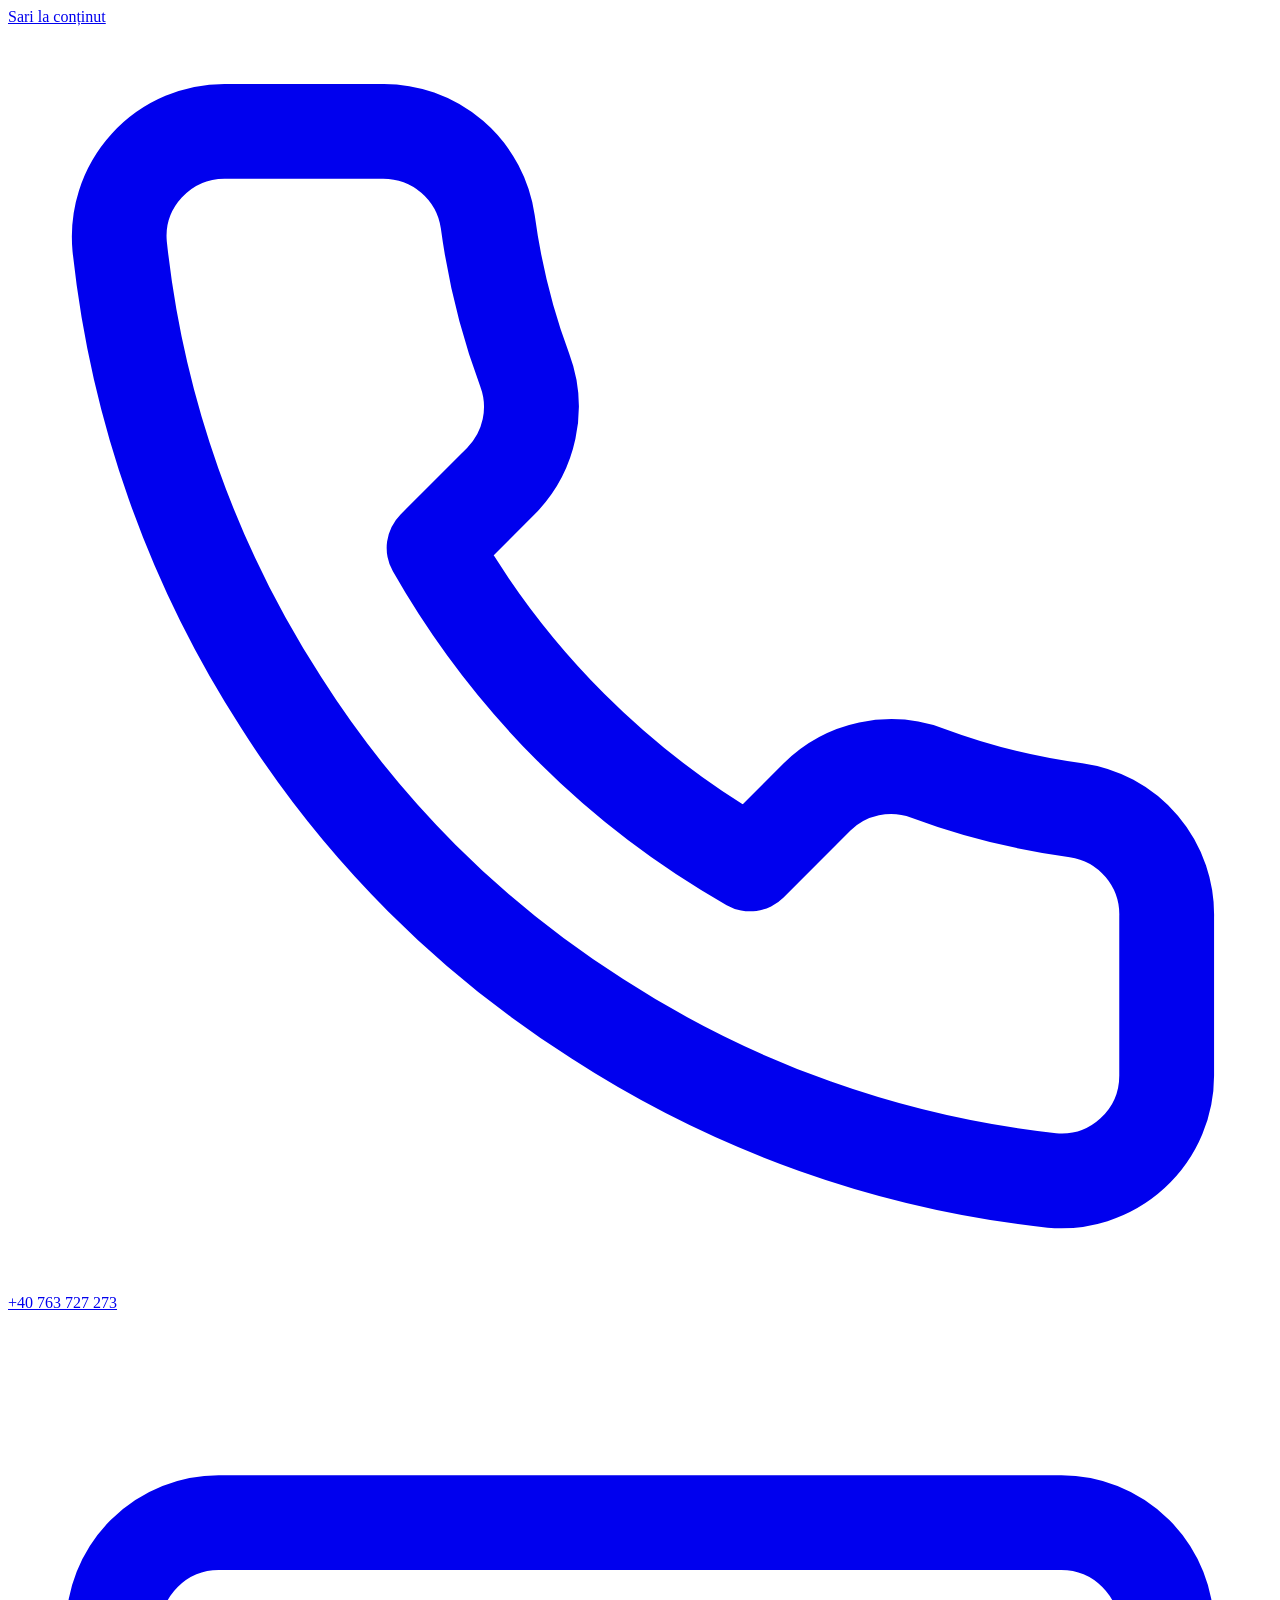
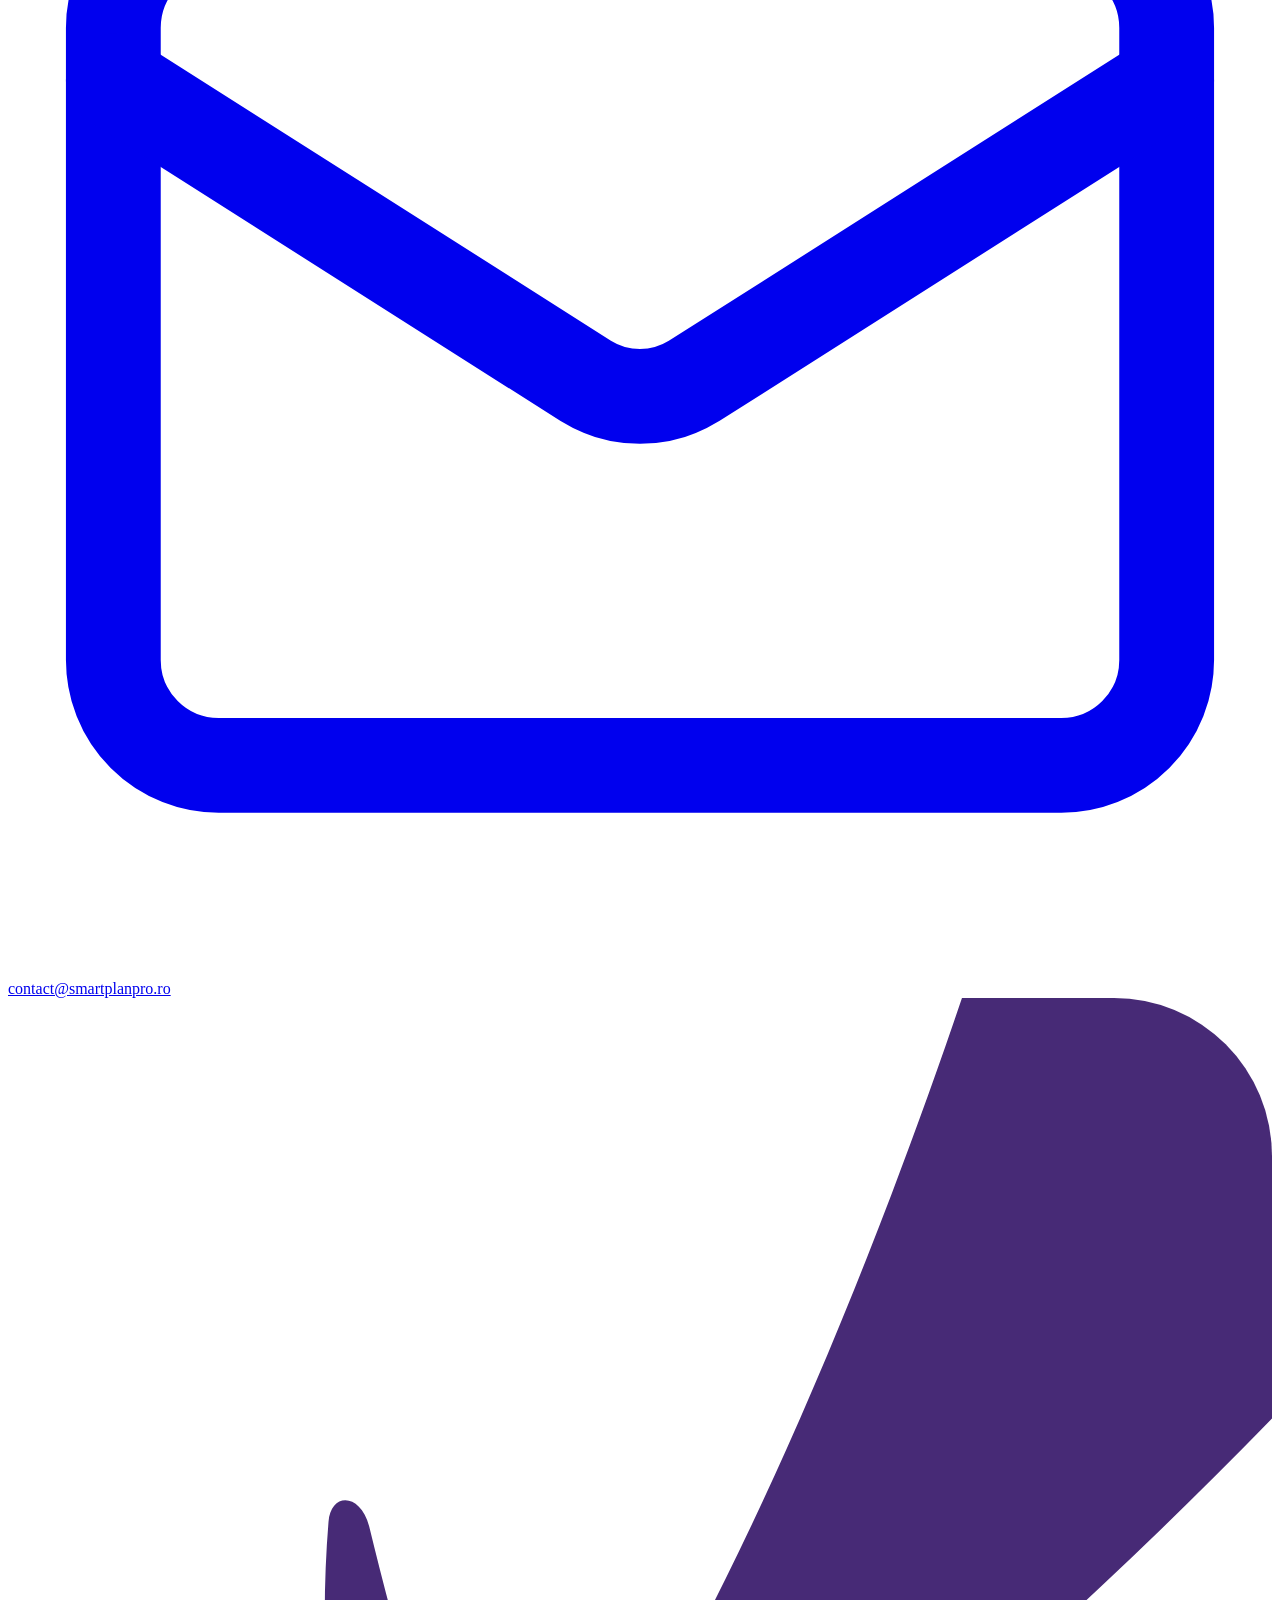
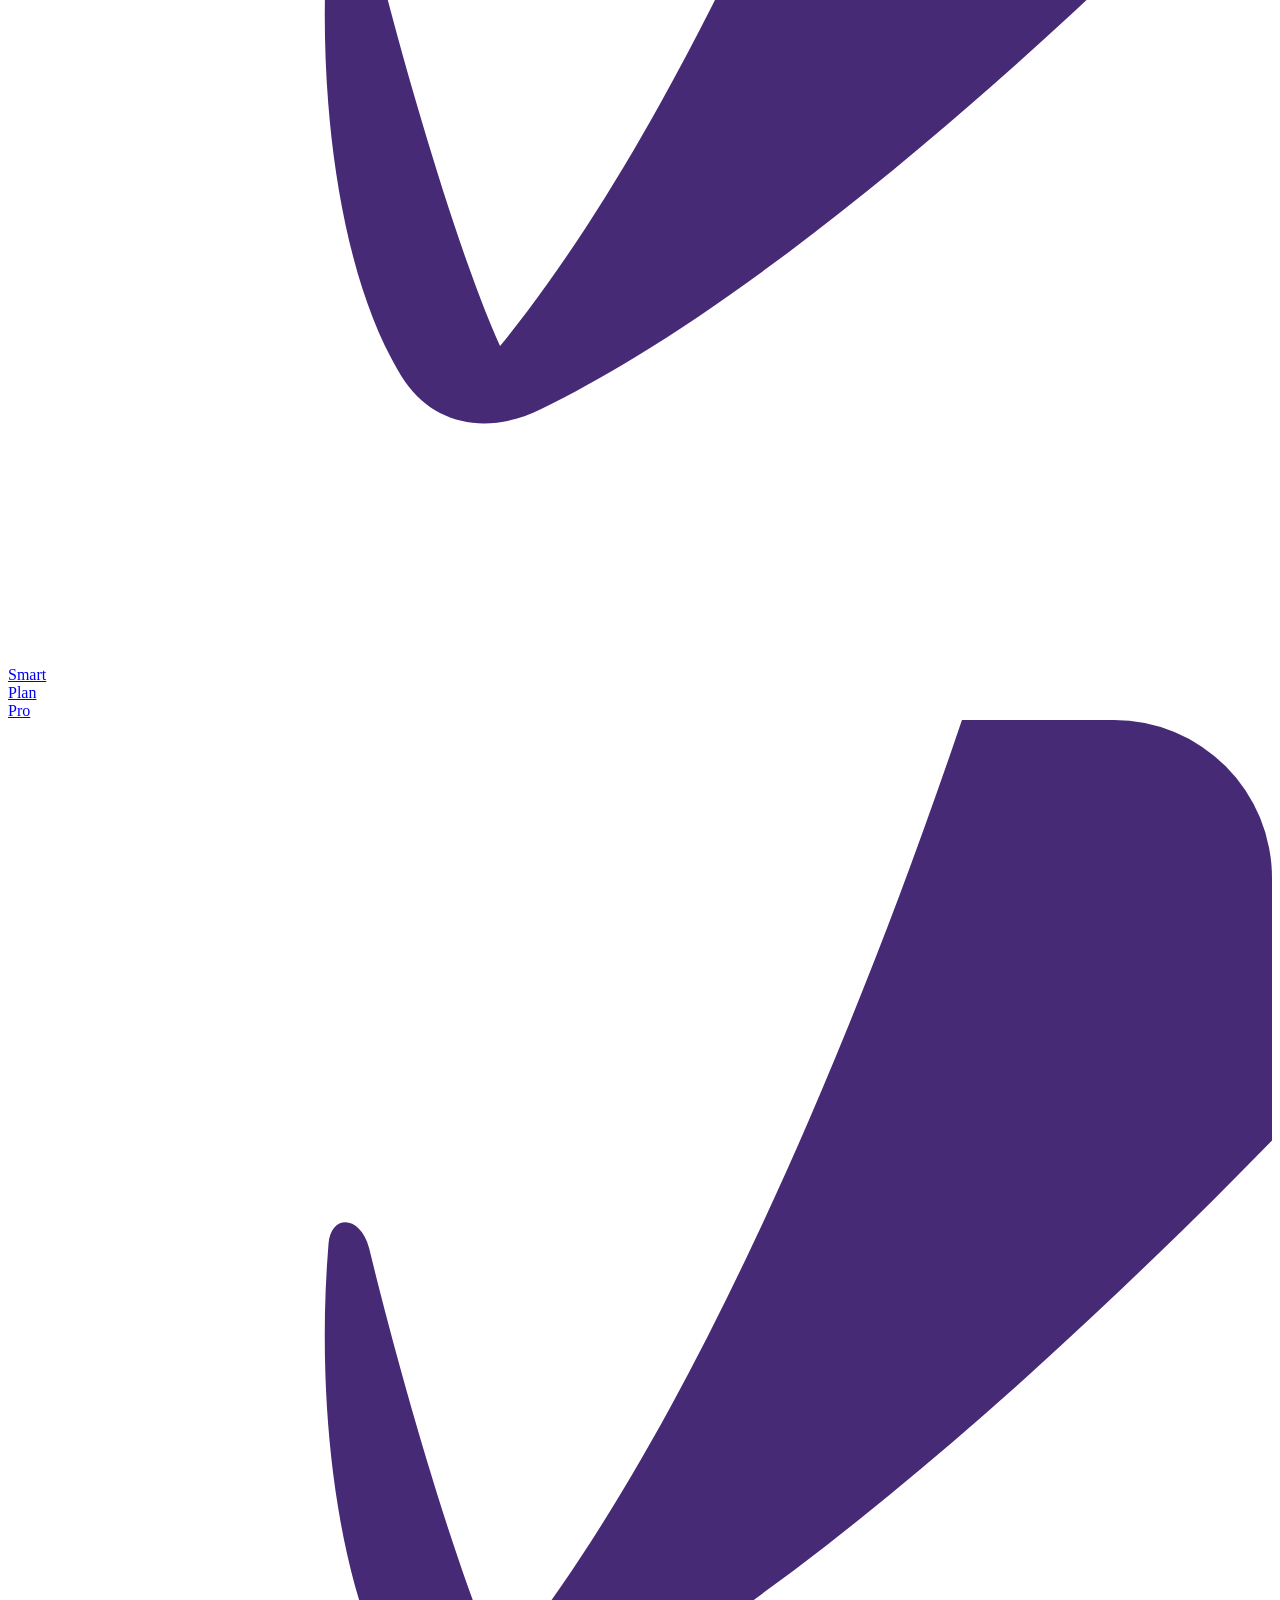
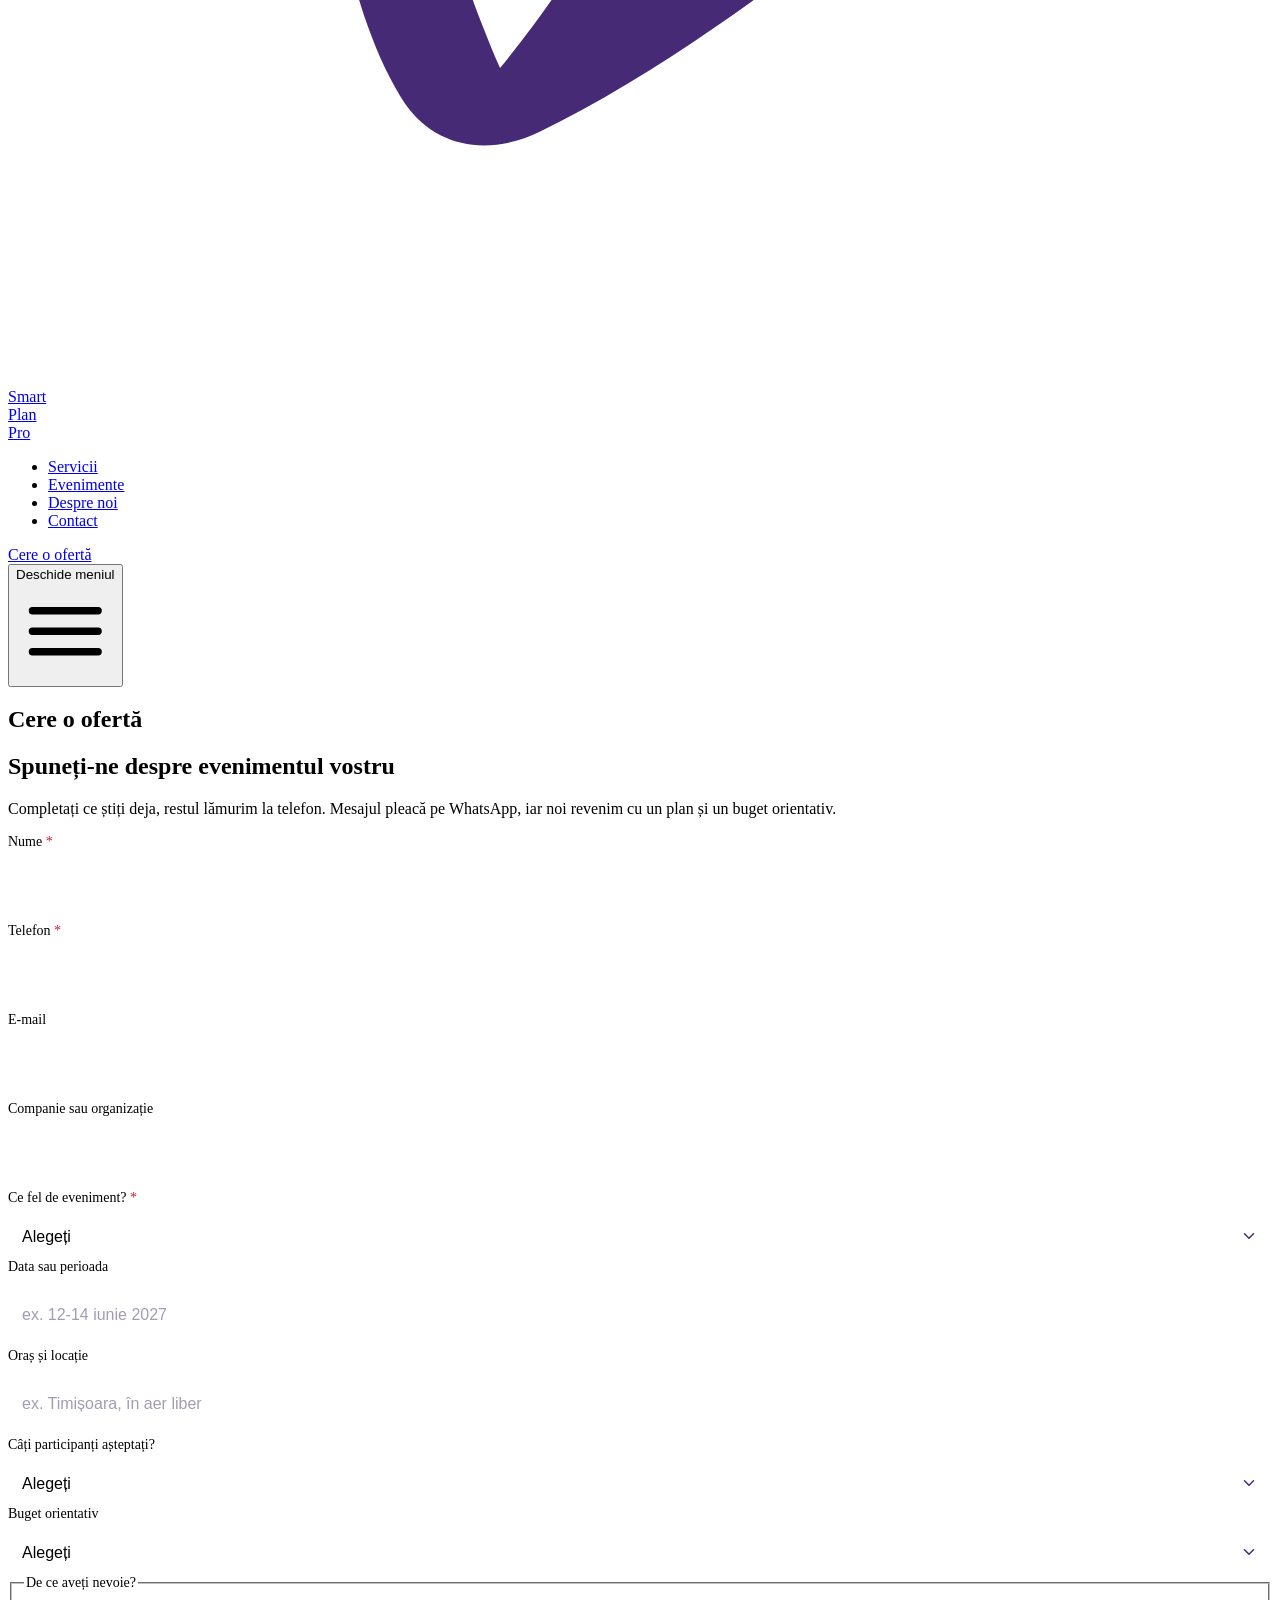
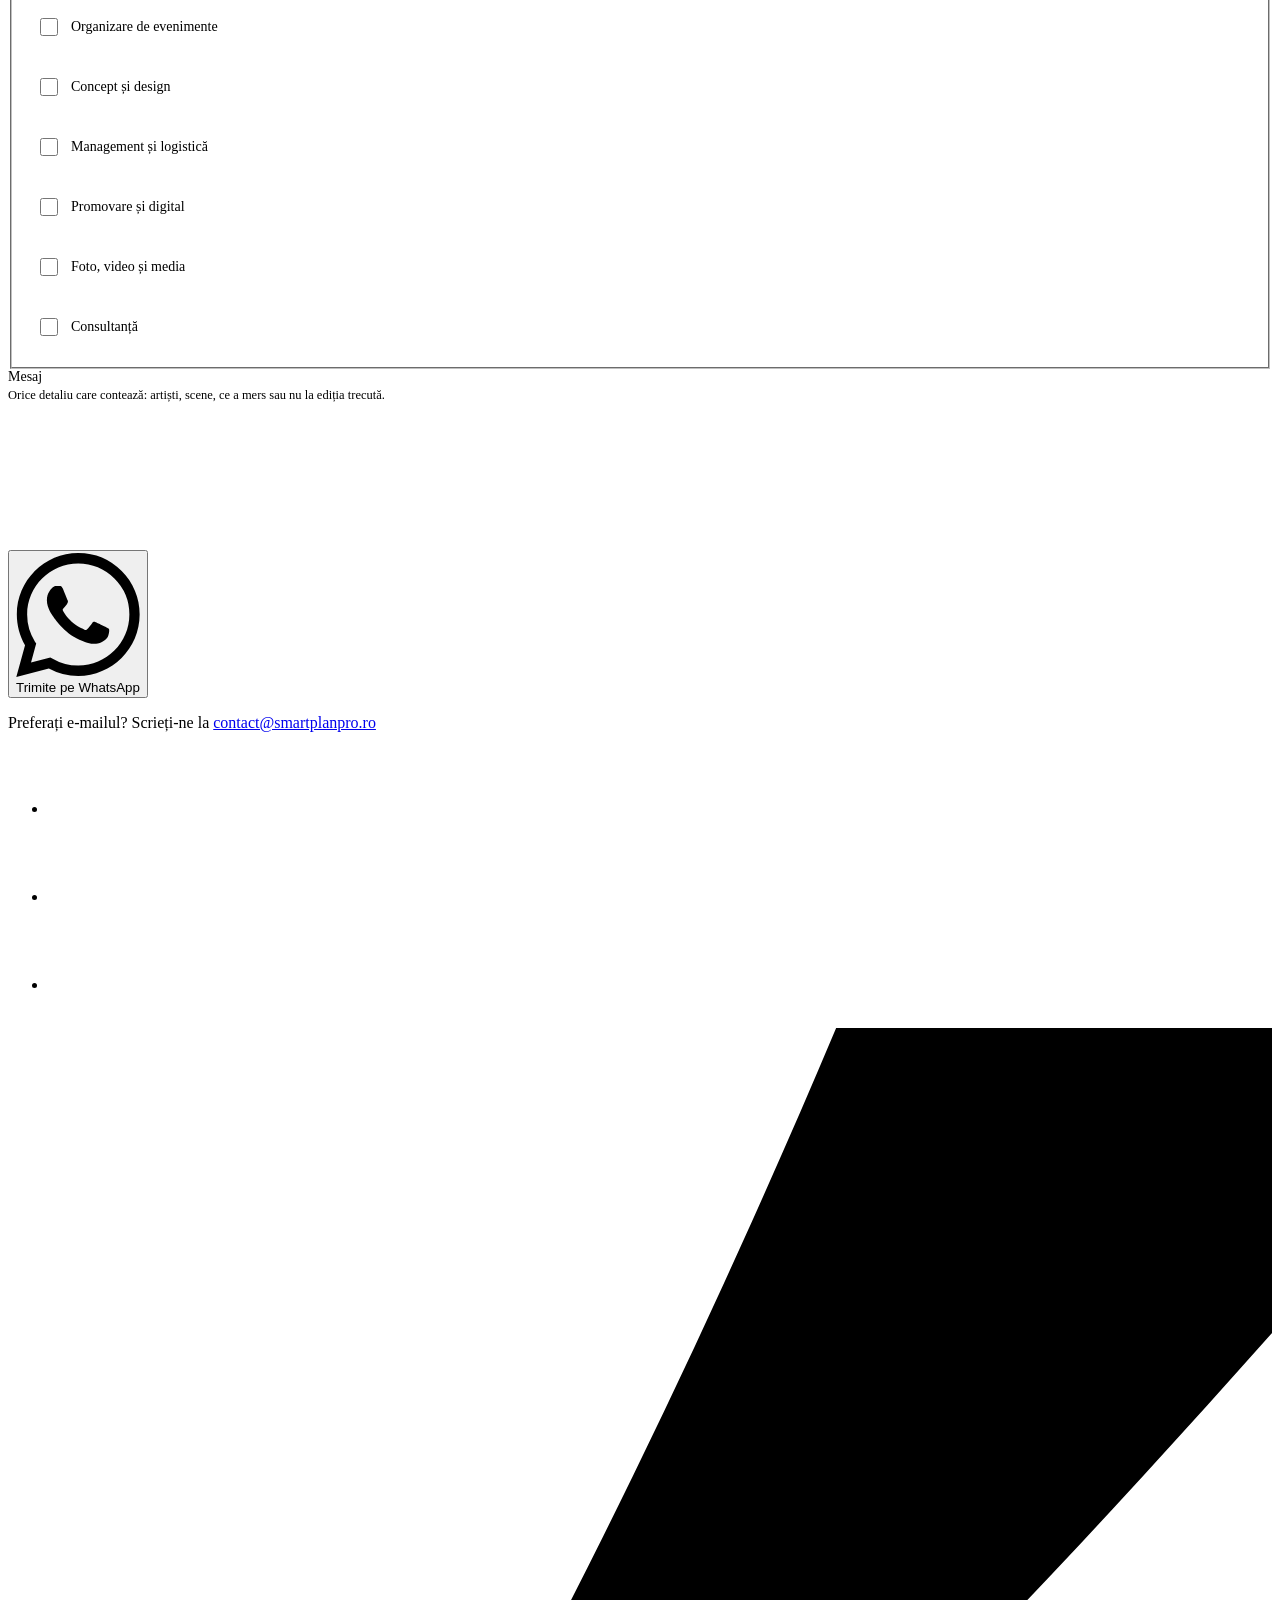
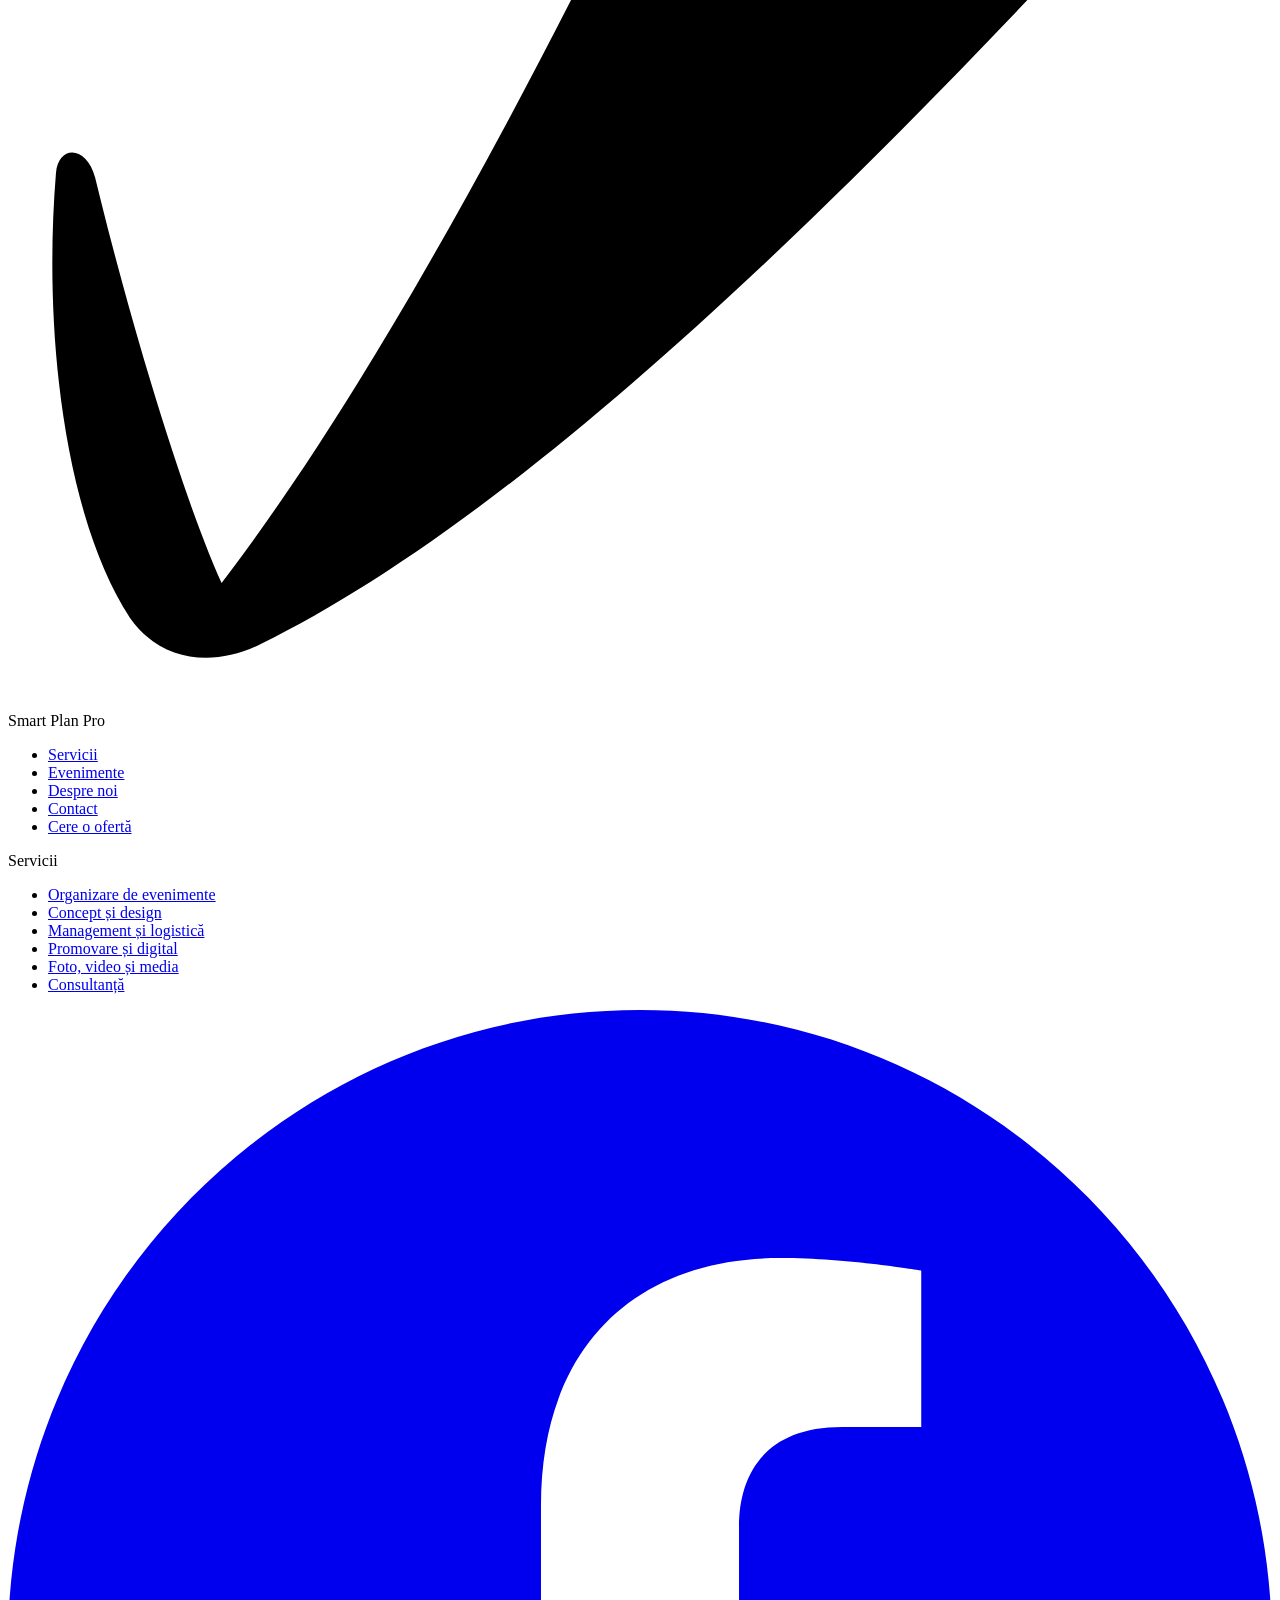
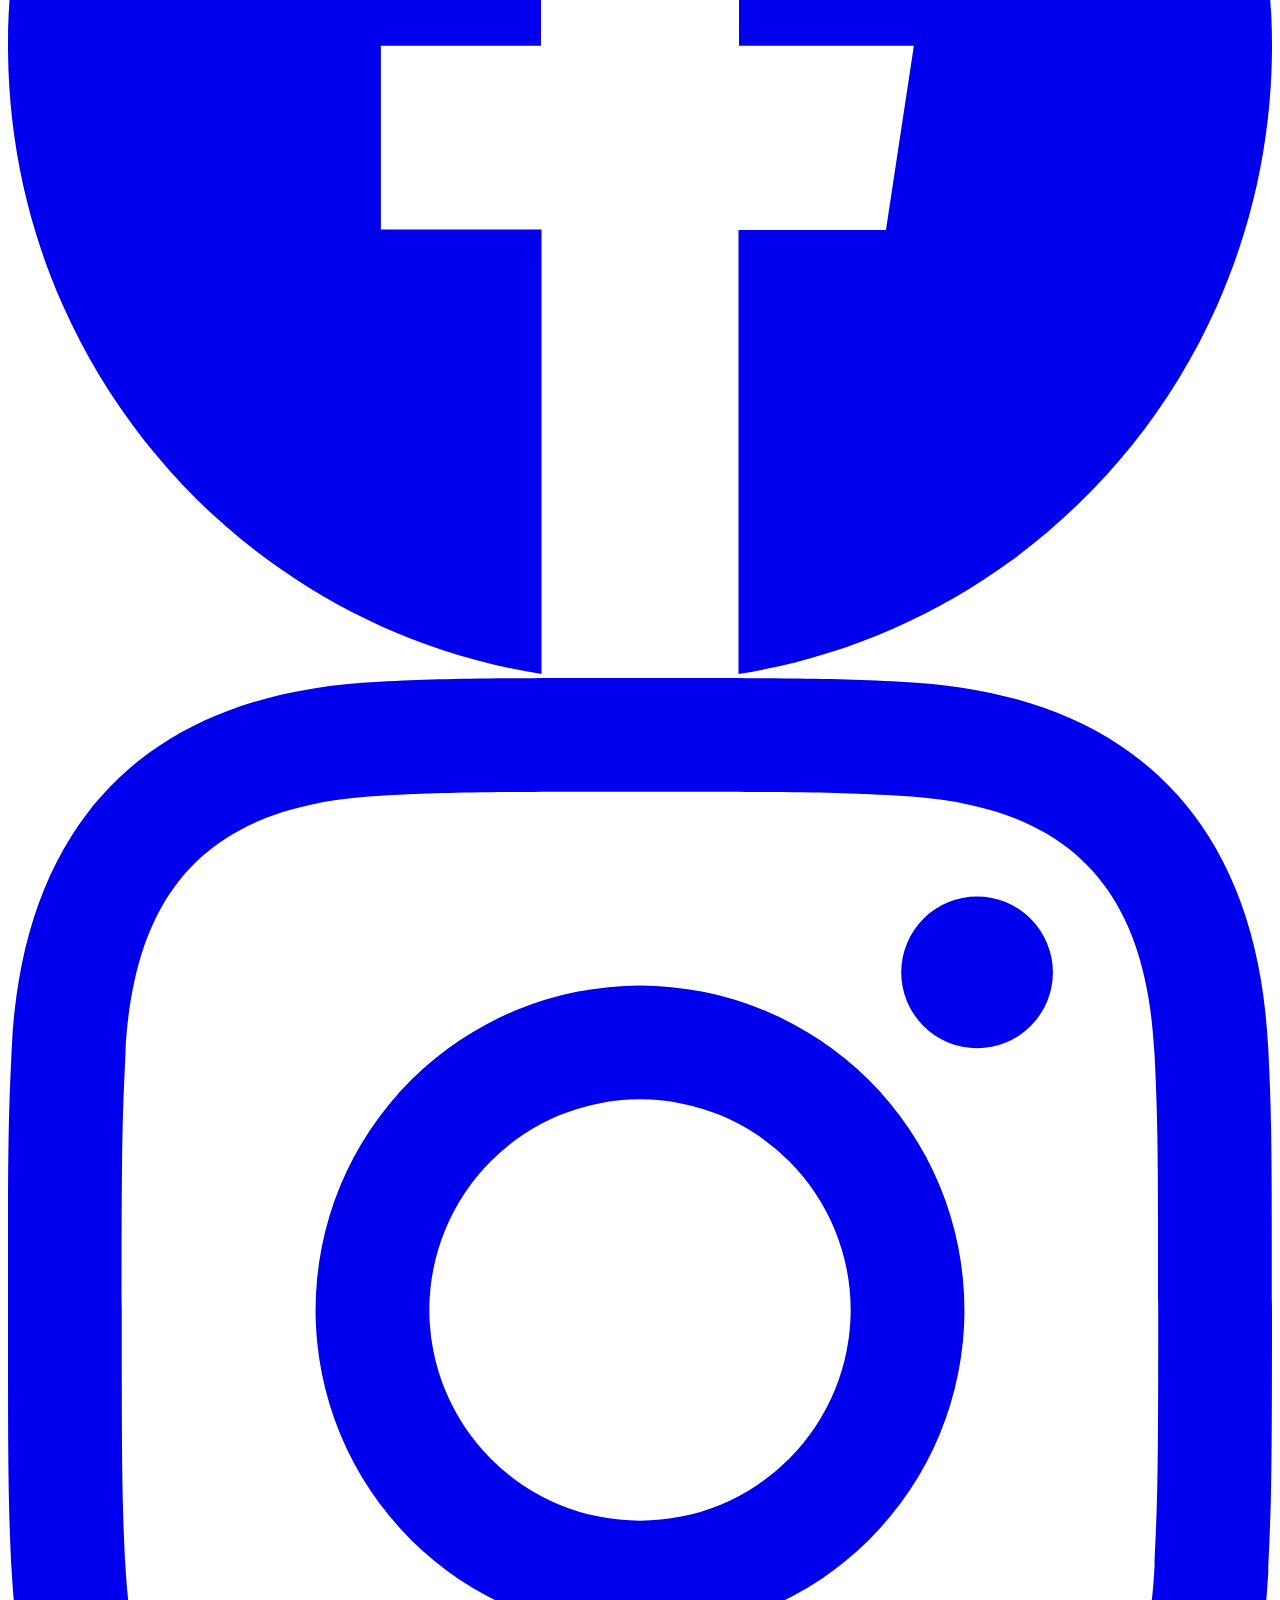
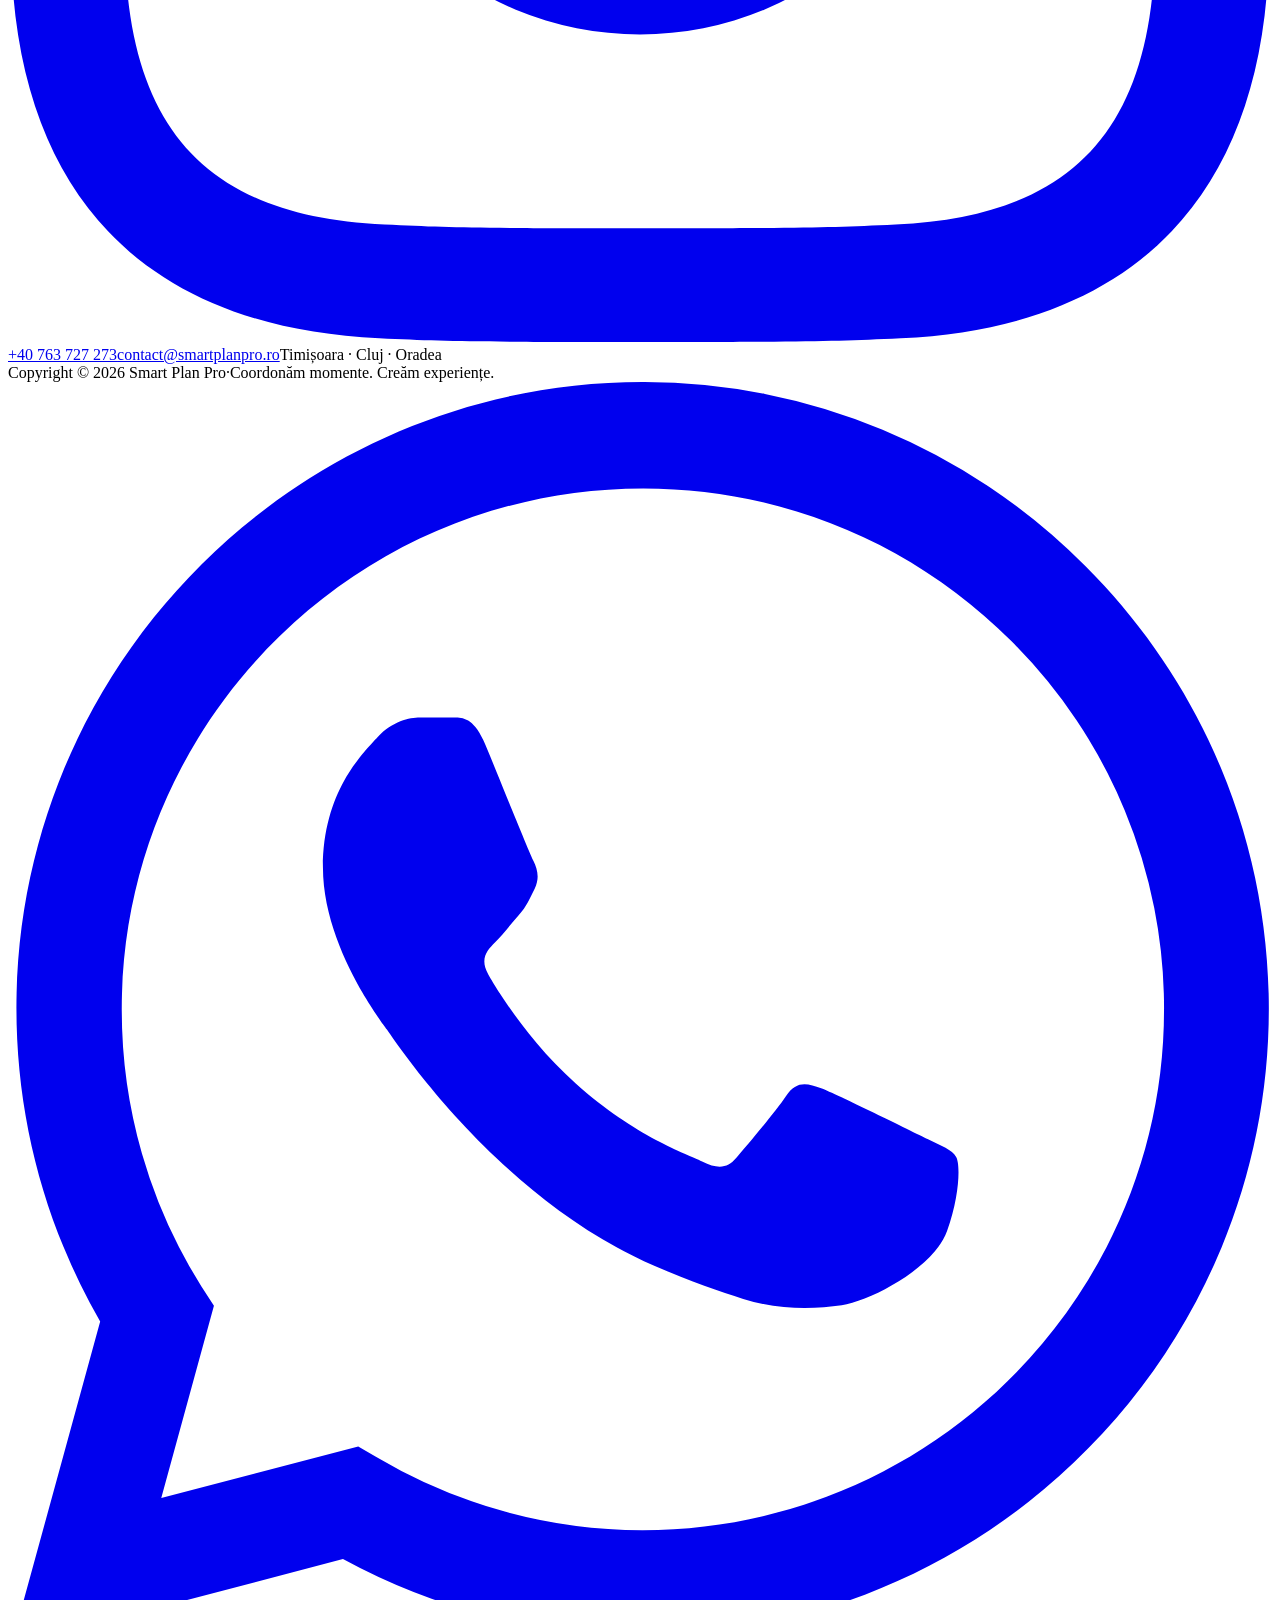
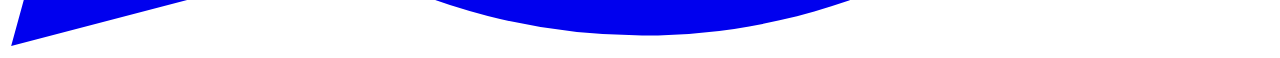
==== contact/index.html @ 760e00bd "Demo Smart Plan Pro" ====
<!DOCTYPE html><html lang="ro"><head><meta charset="utf-8"><meta name="viewport" content="width=device-width, initial-scale=1"><title>Cere o ofertă · Smart Plan Pro · Producție evenimente Timișoara</title><meta name="description" content="Spuneți-ne despre eveniment: tipul, data, locul, câți participanți așteptați. Smart Plan Pro revine cu un plan de producție și un buget orientativ."><meta name="theme-color" content="#241838"><meta name="robots" content="noindex, nofollow"><link rel="icon" type="image/svg+xml" href="/smart-plan-pro/favicon.svg"><link rel="stylesheet" href="/smart-plan-pro/_astro/Layout.B-NPvwaI.css"><style>.camp[data-astro-cid-6bfsojfh]{gap:7px;min-width:0;display:grid}.camp[data-astro-cid-6bfsojfh] label[data-astro-cid-6bfsojfh],.camp[data-astro-cid-6bfsojfh] legend[data-astro-cid-6bfsojfh]{color:var(--color-ink);font-size:14px;font-weight:500}.obligatoriu[data-astro-cid-6bfsojfh]{color:#c0263e}.camp__ajutor[data-astro-cid-6bfsojfh]{color:var(--color-muted);margin-top:-4px;font-size:12.5px}.camp[data-astro-cid-6bfsojfh] input[data-astro-cid-6bfsojfh],.camp[data-astro-cid-6bfsojfh] select[data-astro-cid-6bfsojfh],.camp[data-astro-cid-6bfsojfh] textarea[data-astro-cid-6bfsojfh]{border:1px solid var(--color-linie);width:100%;min-height:46px;color:var(--color-ink);transition:border-color .16s var(--ease-out-soft), box-shadow .16s var(--ease-out-soft);background:#fff;border-radius:10px;padding:10px 14px;font-size:16px}.camp[data-astro-cid-6bfsojfh] select[data-astro-cid-6bfsojfh]{appearance:none;background-image:url("data:image/svg+xml,%3Csvg xmlns='http://www.w3.org/2000/svg' viewBox='0 0 24 24' fill='none' stroke='%23472a76' stroke-width='2' stroke-linecap='round' stroke-linejoin='round'%3E%3Cpath d='m6 9 6 6 6-6'/%3E%3C/svg%3E");background-position:right 14px center;background-repeat:no-repeat;background-size:18px;padding-right:40px}.camp[data-astro-cid-6bfsojfh] textarea[data-astro-cid-6bfsojfh]{resize:vertical;min-height:120px}.camp[data-astro-cid-6bfsojfh] input[data-astro-cid-6bfsojfh]::placeholder{color:#a39cb3}.camp[data-astro-cid-6bfsojfh] input[data-astro-cid-6bfsojfh]:focus,.camp[data-astro-cid-6bfsojfh] select[data-astro-cid-6bfsojfh]:focus,.camp[data-astro-cid-6bfsojfh] textarea[data-astro-cid-6bfsojfh]:focus{border-color:var(--color-mov);outline:none;box-shadow:0 0 0 3px #472a7629}.camp[data-astro-cid-6bfsojfh] [data-astro-cid-6bfsojfh][aria-invalid=true]{border-color:#c0263e}.camp__eroare[data-astro-cid-6bfsojfh]{color:#b0213a;font-size:13.5px}.bifa[data-astro-cid-6bfsojfh]{border:1px solid var(--color-linie);cursor:pointer;background:#fff;border-radius:10px;align-items:center;gap:10px;min-height:44px;padding:8px 12px;font-size:15px;display:flex}.bifa[data-astro-cid-6bfsojfh]:has(input:checked){border-color:var(--color-mov);background:#f1ecf9}.bifa[data-astro-cid-6bfsojfh] input[data-astro-cid-6bfsojfh]{width:18px;height:18px;min-height:0;accent-color:var(--color-mov);padding:0}.trimis[data-astro-cid-6bfsojfh]{background:#eefbf3;border:1px solid #25d36666;border-radius:10px;margin-top:8px;padding:18px 20px}.contact-bloc[data-astro-cid-6bfsojfh]{border-radius:var(--radius-card);background:var(--color-mov);color:#fff;word-break:break-word;height:100%;transition:background-color .18s var(--ease-out-soft);align-items:center;gap:16px;padding:22px 24px;font-size:16px;font-weight:600;display:flex}.contact-bloc[data-astro-cid-6bfsojfh]:hover{background:var(--color-mov-inchis)}.contact-bloc__icon[data-astro-cid-6bfsojfh]{width:44px;height:44px;color:var(--color-accent);background:#ffffff1a;border-radius:8px;flex:none;place-items:center;display:grid}.contact-bloc__eticheta[data-astro-cid-6bfsojfh]{color:#ffffffa6;font-size:13px;font-weight:500;display:block}
</style></head><body><a href="#continut" class="sr-only focus:not-sr-only focus:fixed focus:top-3 focus:left-3 focus:z-[100] focus:rounded-md focus:bg-white focus:px-4 focus:py-2 focus:text-ink">Sari la conținut</a><header class="antet" data-antet data-astro-cid-nen7h5rs><div class="antet__sus hidden lg:block" data-astro-cid-nen7h5rs><div class="wrap flex h-full items-center justify-end gap-7" data-astro-cid-nen7h5rs><a href="tel:+40763727273" class="antet__contact" data-astro-cid-nen7h5rs><svg viewBox="0 0 24 24" class="size-[15px]" fill="none" stroke="currentColor" stroke-width="1.8" stroke-linecap="round" stroke-linejoin="round" aria-hidden="true" focusable="false"><path d="M22 16.92v3a2 2 0 0 1-2.18 2 19.8 19.8 0 0 1-8.63-3.07 19.5 19.5 0 0 1-6-6A19.8 19.8 0 0 1 2.12 4.18 2 2 0 0 1 4.11 2h3a2 2 0 0 1 2 1.72c.13.96.36 1.9.7 2.81a2 2 0 0 1-.45 2.11L8.09 9.91a16 16 0 0 0 6 6l1.27-1.27a2 2 0 0 1 2.11-.45c.91.34 1.85.57 2.81.7A2 2 0 0 1 22 16.92z"/></svg>+40 763 727 273</a><a href="mailto:contact@smartplanpro.ro" class="antet__contact" data-astro-cid-nen7h5rs><svg viewBox="0 0 24 24" class="size-[15px]" fill="none" stroke="currentColor" stroke-width="1.8" stroke-linecap="round" stroke-linejoin="round" aria-hidden="true" focusable="false"><rect x="2" y="4" width="20" height="16" rx="2"/><path d="m22 7-8.97 5.7a1.94 1.94 0 0 1-2.06 0L2 7"/></svg>contact@smartplanpro.ro</a></div></div><div class="antet__bara" data-astro-cid-nen7h5rs><div class="wrap flex h-full items-center justify-between gap-6" data-astro-cid-nen7h5rs><a href="/smart-plan-pro/" class="shrink-0" aria-label="Smart Plan Pro, pagina principală" data-astro-cid-nen7h5rs><span class="lg:hidden" data-astro-cid-nen7h5rs><span class="logo logo--mic" data-astro-cid-f7espo7c><svg viewBox="2 1 56 56" class="logo__simbol" aria-hidden="true" focusable="false"><defs><clipPath id="sko28yp"><rect x="2" y="1" width="56" height="56" rx="7"></rect></clipPath></defs><rect x="2" y="1" width="56" height="56" rx="7" fill="#fff"></rect><path clip-path="url(#sko28yp)" fill="#472A76" d="M16.2,24.2 C15.6,31.5 16.6,40 19.6,44.6 C21,46.6 23.4,46.9 25.6,45.8 C35.5,41 48.5,29.5 59,18.6 L59,0 L44.6,0 C39.6,15 32,33 23.8,43 C22,39 19.6,31 18,24.4 C17.6,22.9 16.3,22.9 16.2,24.2 Z"></path></svg><span class="logo__text" data-astro-cid-f7espo7c>Smart<br data-astro-cid-f7espo7c>Plan<br data-astro-cid-f7espo7c>Pro</span></span></span><span class="hidden lg:inline-flex" data-astro-cid-nen7h5rs><span class="logo" data-astro-cid-f7espo7c><svg viewBox="2 1 56 56" class="logo__simbol" aria-hidden="true" focusable="false"><defs><clipPath id="sj1a3cq"><rect x="2" y="1" width="56" height="56" rx="7"></rect></clipPath></defs><rect x="2" y="1" width="56" height="56" rx="7" fill="#fff"></rect><path clip-path="url(#sj1a3cq)" fill="#472A76" d="M16.2,24.2 C15.6,31.5 16.6,40 19.6,44.6 C21,46.6 23.4,46.9 25.6,45.8 C35.5,41 48.5,29.5 59,18.6 L59,0 L44.6,0 C39.6,15 32,33 23.8,43 C22,39 19.6,31 18,24.4 C17.6,22.9 16.3,22.9 16.2,24.2 Z"></path></svg><span class="logo__text" data-astro-cid-f7espo7c>Smart<br data-astro-cid-f7espo7c>Plan<br data-astro-cid-f7espo7c>Pro</span></span></span></a><nav class="hidden items-center lg:flex" aria-label="Meniu principal" data-astro-cid-nen7h5rs><ul class="flex items-center" data-astro-cid-nen7h5rs><li data-astro-cid-nen7h5rs><a href="/smart-plan-pro/servicii/" class="antet__link" data-astro-cid-nen7h5rs>Servicii</a></li><li data-astro-cid-nen7h5rs><a href="/smart-plan-pro/evenimente/" class="antet__link" data-astro-cid-nen7h5rs>Evenimente</a></li><li data-astro-cid-nen7h5rs><a href="/smart-plan-pro/despre/" class="antet__link" data-astro-cid-nen7h5rs>Despre noi</a></li><li data-astro-cid-nen7h5rs><a href="/smart-plan-pro/contact/" class="antet__link activ" aria-current="page" data-astro-cid-nen7h5rs>Contact</a></li></ul><a href="/smart-plan-pro/contact/" class="btn btn-accent antet__cta ml-6" data-astro-cid-nen7h5rs>Cere o ofertă</a></nav><button type="button" class="antet__buton lg:hidden" aria-expanded="false" aria-controls="meniu-mobil" data-buton-meniu data-astro-cid-nen7h5rs><span class="sr-only" data-astro-cid-nen7h5rs>Deschide meniul</span><span data-icon-deschis data-astro-cid-nen7h5rs><svg viewBox="0 0 24 24" class="size-6" fill="none" stroke="currentColor" stroke-width="1.8" stroke-linecap="round" stroke-linejoin="round" aria-hidden="true" focusable="false"><path d="M4 7h16M4 12h16M4 17h16"/></svg></span><span data-icon-inchis hidden data-astro-cid-nen7h5rs><svg viewBox="0 0 24 24" class="size-6" fill="none" stroke="currentColor" stroke-width="1.8" stroke-linecap="round" stroke-linejoin="round" aria-hidden="true" focusable="false"><path d="M18 6 6 18M6 6l12 12"/></svg></span></button></div></div><nav id="meniu-mobil" class="meniu-mobil lg:hidden" aria-label="Meniu" hidden data-meniu-mobil data-astro-cid-nen7h5rs><ul class="wrap pt-2" data-astro-cid-nen7h5rs><li data-astro-cid-nen7h5rs><a href="/smart-plan-pro/" class="meniu-mobil__link" data-astro-cid-nen7h5rs>Acasă</a></li><li data-astro-cid-nen7h5rs><a href="/smart-plan-pro/servicii/" class="meniu-mobil__link" data-astro-cid-nen7h5rs>Servicii</a></li><li data-astro-cid-nen7h5rs><a href="/smart-plan-pro/evenimente/" class="meniu-mobil__link" data-astro-cid-nen7h5rs>Evenimente</a></li><li data-astro-cid-nen7h5rs><a href="/smart-plan-pro/despre/" class="meniu-mobil__link" data-astro-cid-nen7h5rs>Despre noi</a></li><li data-astro-cid-nen7h5rs><a href="/smart-plan-pro/contact/" class="meniu-mobil__link activ" data-astro-cid-nen7h5rs>Contact</a></li></ul><div class="wrap grid gap-3 pt-5 pb-7" data-astro-cid-nen7h5rs><a href="/smart-plan-pro/contact/" class="btn btn-accent w-full" data-astro-cid-nen7h5rs>Cere o ofertă</a><a href="tel:+40763727273" class="meniu-mobil__contact" data-astro-cid-nen7h5rs><svg viewBox="0 0 24 24" class="size-[18px]" fill="none" stroke="currentColor" stroke-width="1.8" stroke-linecap="round" stroke-linejoin="round" aria-hidden="true" focusable="false"><path d="M22 16.92v3a2 2 0 0 1-2.18 2 19.8 19.8 0 0 1-8.63-3.07 19.5 19.5 0 0 1-6-6A19.8 19.8 0 0 1 2.12 4.18 2 2 0 0 1 4.11 2h3a2 2 0 0 1 2 1.72c.13.96.36 1.9.7 2.81a2 2 0 0 1-.45 2.11L8.09 9.91a16 16 0 0 0 6 6l1.27-1.27a2 2 0 0 1 2.11-.45c.91.34 1.85.57 2.81.7A2 2 0 0 1 22 16.92z"/></svg>+40 763 727 273</a><a href="mailto:contact@smartplanpro.ro" class="meniu-mobil__contact" data-astro-cid-nen7h5rs><svg viewBox="0 0 24 24" class="size-[18px]" fill="none" stroke="currentColor" stroke-width="1.8" stroke-linecap="round" stroke-linejoin="round" aria-hidden="true" focusable="false"><rect x="2" y="4" width="20" height="16" rx="2"/><path d="m22 7-8.97 5.7a1.94 1.94 0 0 1-2.06 0L2 7"/></svg>contact@smartplanpro.ro</a></div></nav></header><script type="module">var e=document.querySelector(`[data-antet]`),t=document.querySelector(`[data-buton-meniu]`),n=document.querySelector(`[data-meniu-mobil]`),r=document.querySelector(`[data-icon-deschis]`),i=document.querySelector(`[data-icon-inchis]`),a=()=>e?.classList.toggle(`lipit`,window.scrollY>40||(n?!n.hidden:!1));a(),window.addEventListener(`scroll`,a,{passive:!0});function o(e){t&&n&&(n.hidden=!e,t.setAttribute(`aria-expanded`,String(e)),t.querySelector(`.sr-only`).textContent=e?`Închide meniul`:`Deschide meniul`,r&&i&&(r.hidden=e,i.hidden=!e),a())}t?.addEventListener(`click`,()=>o(n?.hidden??!1)),document.addEventListener(`keydown`,e=>{e.key===`Escape`&&n&&!n.hidden&&(o(!1),t?.focus())}),window.matchMedia(`(min-width: 1024px)`).addEventListener(`change`,e=>e.matches&&o(!1));</script><main id="continut" class="pt-[var(--header-h)]"><section class="bg-gri pt-12 pb-[72px] lg:pt-[72px] lg:pb-[104px]" data-astro-cid-6bfsojfh><div class="mx-auto max-w-[732px] px-4 sm:px-6" data-astro-cid-6bfsojfh><h1 class="text-center text-[38px] leading-[1.15] tracking-[-0.02em] text-mov lg:text-[48px]" data-astro-cid-6bfsojfh>Cere o ofertă</h1><h2 class="mt-10 text-[22px] leading-[1.3] text-ink lg:mt-12 lg:text-[24px]" data-astro-cid-6bfsojfh>Spuneți-ne despre evenimentul vostru</h2><p class="mt-4 text-[17px] leading-[1.6] text-body lg:text-[18px]" data-astro-cid-6bfsojfh>Completați ce știți deja, restul lămurim la telefon. Mesajul pleacă pe WhatsApp, iar noi revenim cu un plan și un buget orientativ.</p><form class="mt-10 grid gap-5" novalidate data-formular data-wa="40763727273" data-astro-cid-6bfsojfh><div class="grid gap-5 sm:grid-cols-2" data-astro-cid-6bfsojfh><div class="camp" data-astro-cid-6bfsojfh><label for="nume" data-astro-cid-6bfsojfh>Nume <span class="obligatoriu" aria-hidden="true" data-astro-cid-6bfsojfh>*</span></label><input id="nume" name="nume" type="text" autocomplete="name" required aria-describedby="nume-eroare" data-astro-cid-6bfsojfh><p id="nume-eroare" class="camp__eroare" hidden data-astro-cid-6bfsojfh>Scrieți-ne numele.</p></div><div class="camp" data-astro-cid-6bfsojfh><label for="telefon" data-astro-cid-6bfsojfh>Telefon <span class="obligatoriu" aria-hidden="true" data-astro-cid-6bfsojfh>*</span></label><input id="telefon" name="telefon" type="tel" autocomplete="tel" inputmode="tel" required aria-describedby="telefon-eroare" data-astro-cid-6bfsojfh><p id="telefon-eroare" class="camp__eroare" hidden data-astro-cid-6bfsojfh>Un număr de telefon valid, ca să vă putem suna.</p></div></div><div class="grid gap-5 sm:grid-cols-2" data-astro-cid-6bfsojfh><div class="camp" data-astro-cid-6bfsojfh><label for="email" data-astro-cid-6bfsojfh>E-mail</label><input id="email" name="email" type="email" autocomplete="email" aria-describedby="email-eroare" data-astro-cid-6bfsojfh><p id="email-eroare" class="camp__eroare" hidden data-astro-cid-6bfsojfh>Adresa de e-mail nu pare corectă.</p></div><div class="camp" data-astro-cid-6bfsojfh><label for="companie" data-astro-cid-6bfsojfh>Companie sau organizație</label><input id="companie" name="companie" type="text" autocomplete="organization" data-astro-cid-6bfsojfh></div></div><div class="camp" data-astro-cid-6bfsojfh><label for="tip" data-astro-cid-6bfsojfh>Ce fel de eveniment? <span class="obligatoriu" aria-hidden="true" data-astro-cid-6bfsojfh>*</span></label><select id="tip" name="tip" required aria-describedby="tip-eroare" data-astro-cid-6bfsojfh><option value="" data-astro-cid-6bfsojfh>Alegeți</option><option value="festival" data-astro-cid-6bfsojfh>Festival</option><option value="concert" data-astro-cid-6bfsojfh>Concert</option><option value="turneu" data-astro-cid-6bfsojfh>Turneu sau spectacol de stand-up</option><option value="corporate" data-astro-cid-6bfsojfh>Eveniment corporate sau conferință</option><option value="privat" data-astro-cid-6bfsojfh>Eveniment privat</option><option value="altceva" data-astro-cid-6bfsojfh>Altceva</option></select><p id="tip-eroare" class="camp__eroare" hidden data-astro-cid-6bfsojfh>Alegeți tipul de eveniment.</p></div><div class="grid gap-5 sm:grid-cols-2" data-astro-cid-6bfsojfh><div class="camp" data-astro-cid-6bfsojfh><label for="data" data-astro-cid-6bfsojfh>Data sau perioada</label><input id="data" name="data" type="text" placeholder="ex. 12-14 iunie 2027" data-astro-cid-6bfsojfh></div><div class="camp" data-astro-cid-6bfsojfh><label for="loc" data-astro-cid-6bfsojfh>Oraș și locație</label><input id="loc" name="loc" type="text" placeholder="ex. Timișoara, în aer liber" data-astro-cid-6bfsojfh></div></div><div class="grid gap-5 sm:grid-cols-2" data-astro-cid-6bfsojfh><div class="camp" data-astro-cid-6bfsojfh><label for="participanti" data-astro-cid-6bfsojfh>Câți participanți așteptați?</label><select id="participanti" name="participanti" data-astro-cid-6bfsojfh><option value="" data-astro-cid-6bfsojfh>Alegeți</option><option data-astro-cid-6bfsojfh>sub 100</option><option data-astro-cid-6bfsojfh>100 - 500</option><option data-astro-cid-6bfsojfh>500 - 2.000</option><option data-astro-cid-6bfsojfh>2.000 - 10.000</option><option data-astro-cid-6bfsojfh>peste 10.000</option></select></div><div class="camp" data-astro-cid-6bfsojfh><label for="buget" data-astro-cid-6bfsojfh>Buget orientativ</label><select id="buget" name="buget" data-astro-cid-6bfsojfh><option value="" data-astro-cid-6bfsojfh>Alegeți</option><option data-astro-cid-6bfsojfh>sub 10.000 €</option><option data-astro-cid-6bfsojfh>10.000 - 50.000 €</option><option data-astro-cid-6bfsojfh>50.000 - 150.000 €</option><option data-astro-cid-6bfsojfh>peste 150.000 €</option><option data-astro-cid-6bfsojfh>încă nu știm</option></select></div></div><fieldset class="camp" data-astro-cid-6bfsojfh><legend data-astro-cid-6bfsojfh>De ce aveți nevoie?</legend><div class="mt-2 grid gap-2.5 sm:grid-cols-2" data-astro-cid-6bfsojfh><label class="bifa" data-astro-cid-6bfsojfh><input type="checkbox" name="servicii" value="Organizare de evenimente" data-serviciu="organizare" data-astro-cid-6bfsojfh><span data-astro-cid-6bfsojfh>Organizare de evenimente</span></label><label class="bifa" data-astro-cid-6bfsojfh><input type="checkbox" name="servicii" value="Concept și design" data-serviciu="concept" data-astro-cid-6bfsojfh><span data-astro-cid-6bfsojfh>Concept și design</span></label><label class="bifa" data-astro-cid-6bfsojfh><input type="checkbox" name="servicii" value="Management și logistică" data-serviciu="logistica" data-astro-cid-6bfsojfh><span data-astro-cid-6bfsojfh>Management și logistică</span></label><label class="bifa" data-astro-cid-6bfsojfh><input type="checkbox" name="servicii" value="Promovare și digital" data-serviciu="promovare" data-astro-cid-6bfsojfh><span data-astro-cid-6bfsojfh>Promovare și digital</span></label><label class="bifa" data-astro-cid-6bfsojfh><input type="checkbox" name="servicii" value="Foto, video și media" data-serviciu="media" data-astro-cid-6bfsojfh><span data-astro-cid-6bfsojfh>Foto, video și media</span></label><label class="bifa" data-astro-cid-6bfsojfh><input type="checkbox" name="servicii" value="Consultanță" data-serviciu="consultanta" data-astro-cid-6bfsojfh><span data-astro-cid-6bfsojfh>Consultanță</span></label></div></fieldset><div class="camp" data-astro-cid-6bfsojfh><label for="mesaj" data-astro-cid-6bfsojfh>Mesaj</label><span class="camp__ajutor" id="mesaj-ajutor" data-astro-cid-6bfsojfh>Orice detaliu care contează: artiști, scene, ce a mers sau nu la ediția trecută.</span><textarea id="mesaj" name="mesaj" rows="5" aria-describedby="mesaj-ajutor" data-astro-cid-6bfsojfh></textarea></div><div class="mt-3 flex flex-col items-center gap-4" data-astro-cid-6bfsojfh><button type="submit" class="btn btn-mov min-w-[240px]" data-astro-cid-6bfsojfh><svg viewBox="0 0 24 24" class="size-5" fill="currentColor" aria-hidden="true" focusable="false"><path d="M17.47 14.38c-.3-.15-1.76-.87-2.03-.97-.27-.1-.47-.15-.67.15-.2.3-.77.97-.94 1.17-.17.2-.35.22-.65.07-.3-.15-1.26-.46-2.4-1.48-.89-.79-1.49-1.77-1.66-2.07-.17-.3-.02-.46.13-.61.13-.13.3-.35.45-.52.15-.17.2-.3.3-.5.1-.2.05-.37-.02-.52-.08-.15-.67-1.62-.92-2.22-.24-.58-.49-.5-.67-.51h-.57c-.2 0-.52.07-.8.37-.27.3-1.04 1.02-1.04 2.48s1.07 2.88 1.21 3.07c.15.2 2.1 3.2 5.08 4.49.71.31 1.26.49 1.69.63.71.22 1.36.19 1.87.12.57-.09 1.76-.72 2-1.41.25-.7.25-1.29.17-1.41-.07-.13-.27-.2-.57-.35M12.05 21.8h-.01a9.9 9.9 0 0 1-5.03-1.38l-.36-.21-3.74.98 1-3.65-.24-.37a9.86 9.86 0 0 1-1.51-5.26c0-5.45 4.44-9.89 9.9-9.89 2.64 0 5.12 1.03 6.99 2.9a9.82 9.82 0 0 1 2.9 7c0 5.45-4.44 9.88-9.9 9.88m8.41-18.3A11.81 11.81 0 0 0 12.05 0C5.5 0 .16 5.34.16 11.89c0 2.1.55 4.14 1.59 5.95L.06 24l6.3-1.65a11.88 11.88 0 0 0 5.68 1.45h.01c6.55 0 11.89-5.34 11.89-11.9 0-3.17-1.24-6.16-3.48-8.4"/></svg>Trimite pe WhatsApp</button><p class="text-center text-[14px] text-muted" data-astro-cid-6bfsojfh>Preferați e-mailul? Scrieți-ne la <a href="mailto:contact@smartplanpro.ro" class="font-semibold text-mov underline" data-astro-cid-6bfsojfh>contact@smartplanpro.ro</a></p></div><div class="trimis" role="status" hidden data-trimis data-astro-cid-6bfsojfh><p class="font-semibold text-ink" data-astro-cid-6bfsojfh>Mulțumim! S-a deschis WhatsApp cu mesajul gata scris.</p><p class="mt-1 text-[15px] text-body" data-astro-cid-6bfsojfh>Dacă nu s-a deschis, <a href="#" class="font-semibold text-mov underline" data-link-wa data-astro-cid-6bfsojfh>apăsați aici</a> sau sunați la<a href="tel:+40763727273" class="font-semibold text-mov underline" data-astro-cid-6bfsojfh>+40 763 727 273</a>.</p></div></form></div></section><section class="py-[56px] lg:py-[80px]" aria-label="Date de contact" data-astro-cid-6bfsojfh><ul class="wrap grid gap-5 sm:grid-cols-3" data-astro-cid-6bfsojfh><li data-astro-cid-6bfsojfh><a href="tel:+40763727273" class="contact-bloc" data-astro-cid-6bfsojfh><span class="contact-bloc__icon" data-astro-cid-6bfsojfh><svg viewBox="0 0 24 24" class="size-5" fill="none" stroke="currentColor" stroke-width="1.8" stroke-linecap="round" stroke-linejoin="round" aria-hidden="true" focusable="false"><path d="M22 16.92v3a2 2 0 0 1-2.18 2 19.8 19.8 0 0 1-8.63-3.07 19.5 19.5 0 0 1-6-6A19.8 19.8 0 0 1 2.12 4.18 2 2 0 0 1 4.11 2h3a2 2 0 0 1 2 1.72c.13.96.36 1.9.7 2.81a2 2 0 0 1-.45 2.11L8.09 9.91a16 16 0 0 0 6 6l1.27-1.27a2 2 0 0 1 2.11-.45c.91.34 1.85.57 2.81.7A2 2 0 0 1 22 16.92z"/></svg></span><span data-astro-cid-6bfsojfh><span class="contact-bloc__eticheta" data-astro-cid-6bfsojfh>Telefon</span>+40 763 727 273</span></a></li><li data-astro-cid-6bfsojfh><a href="mailto:contact@smartplanpro.ro" class="contact-bloc" data-astro-cid-6bfsojfh><span class="contact-bloc__icon" data-astro-cid-6bfsojfh><svg viewBox="0 0 24 24" class="size-5" fill="none" stroke="currentColor" stroke-width="1.8" stroke-linecap="round" stroke-linejoin="round" aria-hidden="true" focusable="false"><rect x="2" y="4" width="20" height="16" rx="2"/><path d="m22 7-8.97 5.7a1.94 1.94 0 0 1-2.06 0L2 7"/></svg></span><span data-astro-cid-6bfsojfh><span class="contact-bloc__eticheta" data-astro-cid-6bfsojfh>E-mail</span>contact@smartplanpro.ro</span></a></li><li data-astro-cid-6bfsojfh><a href="https://www.instagram.com/smartplanpro.events/" target="_blank" rel="noopener" class="contact-bloc" data-astro-cid-6bfsojfh><span class="contact-bloc__icon" data-astro-cid-6bfsojfh><svg viewBox="0 0 24 24" class="size-5" fill="currentColor" aria-hidden="true" focusable="false"><path d="M12 2.16c3.2 0 3.58.01 4.85.07 3.25.15 4.77 1.69 4.92 4.92.06 1.27.07 1.65.07 4.85s-.01 3.58-.07 4.85c-.15 3.23-1.66 4.77-4.92 4.92-1.27.06-1.65.07-4.85.07s-3.58-.01-4.85-.07c-3.26-.15-4.77-1.7-4.92-4.92-.06-1.27-.07-1.65-.07-4.85s.01-3.58.07-4.85C2.38 3.92 3.9 2.38 7.15 2.23 8.42 2.17 8.8 2.16 12 2.16M12 0C8.74 0 8.33.01 7.05.07 2.7.27.27 2.69.07 7.05.01 8.33 0 8.74 0 12s.01 3.67.07 4.95c.2 4.36 2.62 6.78 6.98 6.98 1.28.06 1.69.07 4.95.07s3.67-.01 4.95-.07c4.35-.2 6.78-2.62 6.98-6.98.06-1.28.07-1.69.07-4.95s-.01-3.67-.07-4.95c-.2-4.35-2.62-6.78-6.98-6.98C15.67.01 15.26 0 12 0m0 5.84a6.16 6.16 0 1 0 0 12.32 6.16 6.16 0 0 0 0-12.32M12 16a4 4 0 1 1 0-8 4 4 0 0 1 0 8m6.4-11.85a1.44 1.44 0 1 0 0 2.88 1.44 1.44 0 0 0 0-2.88"/></svg></span><span data-astro-cid-6bfsojfh><span class="contact-bloc__eticheta" data-astro-cid-6bfsojfh>Instagram</span>@smartplanpro.events</span></a></li></ul></section></main><footer class="subsol" data-astro-cid-jo6i4kqk><div class="wrap relative grid gap-10 pt-14 pb-12 lg:grid-cols-[260px_1fr_1fr_auto] lg:gap-12 lg:pt-10 lg:pb-10" data-astro-cid-jo6i4kqk><div class="subsol__semn" aria-hidden="true" data-astro-cid-jo6i4kqk><svg viewBox="14 -10 58 58" data-astro-cid-jo6i4kqk><path fill="currentColor" d="M16.2,24.2 C15.6,31.5 16.6,40 19.6,44.6 C21,46.6 23.4,46.9 25.6,45.8 C37,40.2 52,26.5 72,4 L72,-10 L52,-10 C44,9 33,31 23.8,43 C22,39 19.6,31 18,24.4 C17.6,22.9 16.3,22.9 16.2,24.2 Z" data-astro-cid-jo6i4kqk></path></svg></div><div class="lg:pt-8" data-astro-cid-jo6i4kqk><p class="subsol__titlu" data-astro-cid-jo6i4kqk>Smart Plan Pro</p><ul class="grid gap-2" data-astro-cid-jo6i4kqk><li data-astro-cid-jo6i4kqk><a href="/smart-plan-pro/servicii/" class="subsol__link" data-astro-cid-jo6i4kqk>Servicii</a></li><li data-astro-cid-jo6i4kqk><a href="/smart-plan-pro/evenimente/" class="subsol__link" data-astro-cid-jo6i4kqk>Evenimente</a></li><li data-astro-cid-jo6i4kqk><a href="/smart-plan-pro/despre/" class="subsol__link" data-astro-cid-jo6i4kqk>Despre noi</a></li><li data-astro-cid-jo6i4kqk><a href="/smart-plan-pro/contact/" class="subsol__link" data-astro-cid-jo6i4kqk>Contact</a></li><li data-astro-cid-jo6i4kqk><a href="/smart-plan-pro/contact/" class="subsol__link" data-astro-cid-jo6i4kqk>Cere o ofertă</a></li></ul></div><div class="lg:pt-8" data-astro-cid-jo6i4kqk><p class="subsol__titlu" data-astro-cid-jo6i4kqk>Servicii</p><ul class="grid gap-2" data-astro-cid-jo6i4kqk><li data-astro-cid-jo6i4kqk><a href="/smart-plan-pro/servicii/#organizare" class="subsol__link" data-astro-cid-jo6i4kqk>Organizare de evenimente</a></li><li data-astro-cid-jo6i4kqk><a href="/smart-plan-pro/servicii/#concept" class="subsol__link" data-astro-cid-jo6i4kqk>Concept și design</a></li><li data-astro-cid-jo6i4kqk><a href="/smart-plan-pro/servicii/#logistica" class="subsol__link" data-astro-cid-jo6i4kqk>Management și logistică</a></li><li data-astro-cid-jo6i4kqk><a href="/smart-plan-pro/servicii/#promovare" class="subsol__link" data-astro-cid-jo6i4kqk>Promovare și digital</a></li><li data-astro-cid-jo6i4kqk><a href="/smart-plan-pro/servicii/#media" class="subsol__link" data-astro-cid-jo6i4kqk>Foto, video și media</a></li><li data-astro-cid-jo6i4kqk><a href="/smart-plan-pro/servicii/#consultanta" class="subsol__link" data-astro-cid-jo6i4kqk>Consultanță</a></li></ul></div><div class="flex flex-col gap-6 lg:items-end lg:pt-8" data-astro-cid-jo6i4kqk><div class="flex items-center gap-6" data-astro-cid-jo6i4kqk><a href="https://www.facebook.com/profile.php?id=61582704883110" target="_blank" rel="noopener" class="subsol__social" aria-label="Smart Plan Pro pe Facebook" data-astro-cid-jo6i4kqk><svg viewBox="0 0 24 24" class="size-10" fill="currentColor" aria-hidden="true" focusable="false"><path d="M24 12.07C24 5.41 18.63 0 12 0S0 5.4 0 12.07C0 18.1 4.39 23.1 10.13 24v-8.44H7.08v-3.49h3.04V9.41c0-3.02 1.8-4.7 4.54-4.7 1.31 0 2.68.24 2.68.24v2.97h-1.5c-1.5 0-1.96.93-1.96 1.89v2.26h3.32l-.53 3.5h-2.8V24C19.62 23.1 24 18.1 24 12.07"/></svg></a><a href="https://www.instagram.com/smartplanpro.events/" target="_blank" rel="noopener" class="subsol__social" aria-label="Smart Plan Pro pe Instagram" data-astro-cid-jo6i4kqk><svg viewBox="0 0 24 24" class="size-10" fill="currentColor" aria-hidden="true" focusable="false"><path d="M12 2.16c3.2 0 3.58.01 4.85.07 3.25.15 4.77 1.69 4.92 4.92.06 1.27.07 1.65.07 4.85s-.01 3.58-.07 4.85c-.15 3.23-1.66 4.77-4.92 4.92-1.27.06-1.65.07-4.85.07s-3.58-.01-4.85-.07c-3.26-.15-4.77-1.7-4.92-4.92-.06-1.27-.07-1.65-.07-4.85s.01-3.58.07-4.85C2.38 3.92 3.9 2.38 7.15 2.23 8.42 2.17 8.8 2.16 12 2.16M12 0C8.74 0 8.33.01 7.05.07 2.7.27.27 2.69.07 7.05.01 8.33 0 8.74 0 12s.01 3.67.07 4.95c.2 4.36 2.62 6.78 6.98 6.98 1.28.06 1.69.07 4.95.07s3.67-.01 4.95-.07c4.35-.2 6.78-2.62 6.98-6.98.06-1.28.07-1.69.07-4.95s-.01-3.67-.07-4.95c-.2-4.35-2.62-6.78-6.98-6.98C15.67.01 15.26 0 12 0m0 5.84a6.16 6.16 0 1 0 0 12.32 6.16 6.16 0 0 0 0-12.32M12 16a4 4 0 1 1 0-8 4 4 0 0 1 0 8m6.4-11.85a1.44 1.44 0 1 0 0 2.88 1.44 1.44 0 0 0 0-2.88"/></svg></a></div><div class="grid gap-1.5 text-[16px] lg:text-right" data-astro-cid-jo6i4kqk><a href="tel:+40763727273" class="subsol__link" data-astro-cid-jo6i4kqk>+40 763 727 273</a><a href="mailto:contact@smartplanpro.ro" class="subsol__link" data-astro-cid-jo6i4kqk>contact@smartplanpro.ro</a><span class="text-white/70" data-astro-cid-jo6i4kqk>Timișoara · Cluj · Oradea</span></div></div></div><div class="subsol__jos" data-astro-cid-jo6i4kqk><div class="wrap flex flex-col items-center justify-center gap-1 py-5 text-center text-[14px] sm:flex-row sm:gap-4" data-astro-cid-jo6i4kqk><span data-astro-cid-jo6i4kqk>Copyright © 2026 Smart Plan Pro</span><span class="hidden sm:inline" aria-hidden="true" data-astro-cid-jo6i4kqk>·</span><span data-astro-cid-jo6i4kqk>Coordonăm momente. Creăm experiențe.</span></div></div></footer><a href="https://wa.me/40763727273?text=Bun%C4%83%20ziua!%20A%C8%99%20dori%20o%20ofert%C4%83%20pentru%20un%20eveniment." target="_blank" rel="noopener" class="fixed right-4 bottom-4 z-40 grid size-14 place-items-center rounded-full bg-whatsapp text-white shadow-[0_6px_20px_rgb(0_0_0/0.25)] transition-transform duration-200 hover:scale-105 sm:right-6 sm:bottom-6" aria-label="Scrieți-ne pe WhatsApp"><svg viewBox="0 0 24 24" class="size-7" fill="currentColor" aria-hidden="true" focusable="false"><path d="M17.47 14.38c-.3-.15-1.76-.87-2.03-.97-.27-.1-.47-.15-.67.15-.2.3-.77.97-.94 1.17-.17.2-.35.22-.65.07-.3-.15-1.26-.46-2.4-1.48-.89-.79-1.49-1.77-1.66-2.07-.17-.3-.02-.46.13-.61.13-.13.3-.35.45-.52.15-.17.2-.3.3-.5.1-.2.05-.37-.02-.52-.08-.15-.67-1.62-.92-2.22-.24-.58-.49-.5-.67-.51h-.57c-.2 0-.52.07-.8.37-.27.3-1.04 1.02-1.04 2.48s1.07 2.88 1.21 3.07c.15.2 2.1 3.2 5.08 4.49.71.31 1.26.49 1.69.63.71.22 1.36.19 1.87.12.57-.09 1.76-.72 2-1.41.25-.7.25-1.29.17-1.41-.07-.13-.27-.2-.57-.35M12.05 21.8h-.01a9.9 9.9 0 0 1-5.03-1.38l-.36-.21-3.74.98 1-3.65-.24-.37a9.86 9.86 0 0 1-1.51-5.26c0-5.45 4.44-9.89 9.9-9.89 2.64 0 5.12 1.03 6.99 2.9a9.82 9.82 0 0 1 2.9 7c0 5.45-4.44 9.88-9.9 9.88m8.41-18.3A11.81 11.81 0 0 0 12.05 0C5.5 0 .16 5.34.16 11.89c0 2.1.55 4.14 1.59 5.95L.06 24l6.3-1.65a11.88 11.88 0 0 0 5.68 1.45h.01c6.55 0 11.89-5.34 11.89-11.9 0-3.17-1.24-6.16-3.48-8.4"/></svg></a><script type="module">var e=document.querySelectorAll(`.apare`);if(`IntersectionObserver`in window){let t=new IntersectionObserver(e=>{for(let n of e)n.isIntersecting&&(n.target.classList.add(`vizibil`),t.unobserve(n.target))},{rootMargin:`0px 0px -8% 0px`,threshold:.08});e.forEach(e=>t.observe(e))}else e.forEach(e=>e.classList.add(`vizibil`));</script></body></html><script type="module">var e=document.querySelector(`[data-formular]`);if(e){let t=t=>e.elements.namedItem(t),n=e.querySelector(`[data-trimis]`),r=e.querySelector(`[data-link-wa]`),i=new URLSearchParams(location.search),a=i.get(`serviciu`);a&&e.querySelector(`[data-serviciu="${CSS.escape(a)}"]`)?.click();let o=i.get(`tip`);o&&(t(`tip`).value=o);let s={nume:e=>e.trim().length>=2,telefon:e=>e.replace(/\D/g,``).length>=9,tip:e=>e!==``,email:e=>e.trim()===``||/^[^\s@]+@[^\s@]+\.[^\s@]{2,}$/.test(e.trim())},c=e=>{let n=t(e),r=s[e](n.value);return n.setAttribute(`aria-invalid`,String(!r)),document.getElementById(`${e}-eroare`).hidden=r,r};Object.keys(s).forEach(e=>t(e).addEventListener(`blur`,()=>t(e).getAttribute(`aria-invalid`)&&c(e))),e.addEventListener(`submit`,i=>{i.preventDefault();let a=Object.keys(s).filter(e=>!c(e));if(a.length){t(a[0]).focus();return}let o=e=>t(e).value.trim(),l=t(`tip`).selectedOptions[0]?.text??``,u=[...e.querySelectorAll(`input[name="servicii"]:checked`)].map(e=>e.value),d=[`Bună ziua! Aș dori o ofertă pentru un eveniment.
`,`Nume: ${o(`nume`)}`,`Telefon: ${o(`telefon`)}`,o(`email`)&&`E-mail: ${o(`email`)}`,o(`companie`)&&`Companie: ${o(`companie`)}`,`Tip: ${l}`,o(`data`)&&`Data: ${o(`data`)}`,o(`loc`)&&`Loc: ${o(`loc`)}`,o(`participanti`)&&`Participanți: ${o(`participanti`)}`,o(`buget`)&&`Buget: ${o(`buget`)}`,u.length&&`Servicii: ${u.join(`, `)}`,o(`mesaj`)&&`\n${o(`mesaj`)}`].filter(Boolean),f=`https://wa.me/${e.dataset.wa}?text=${encodeURIComponent(d.join(`
`))}`;r.href=f,n.hidden=!1,window.open(f,`_blank`,`noopener`)})}</script>
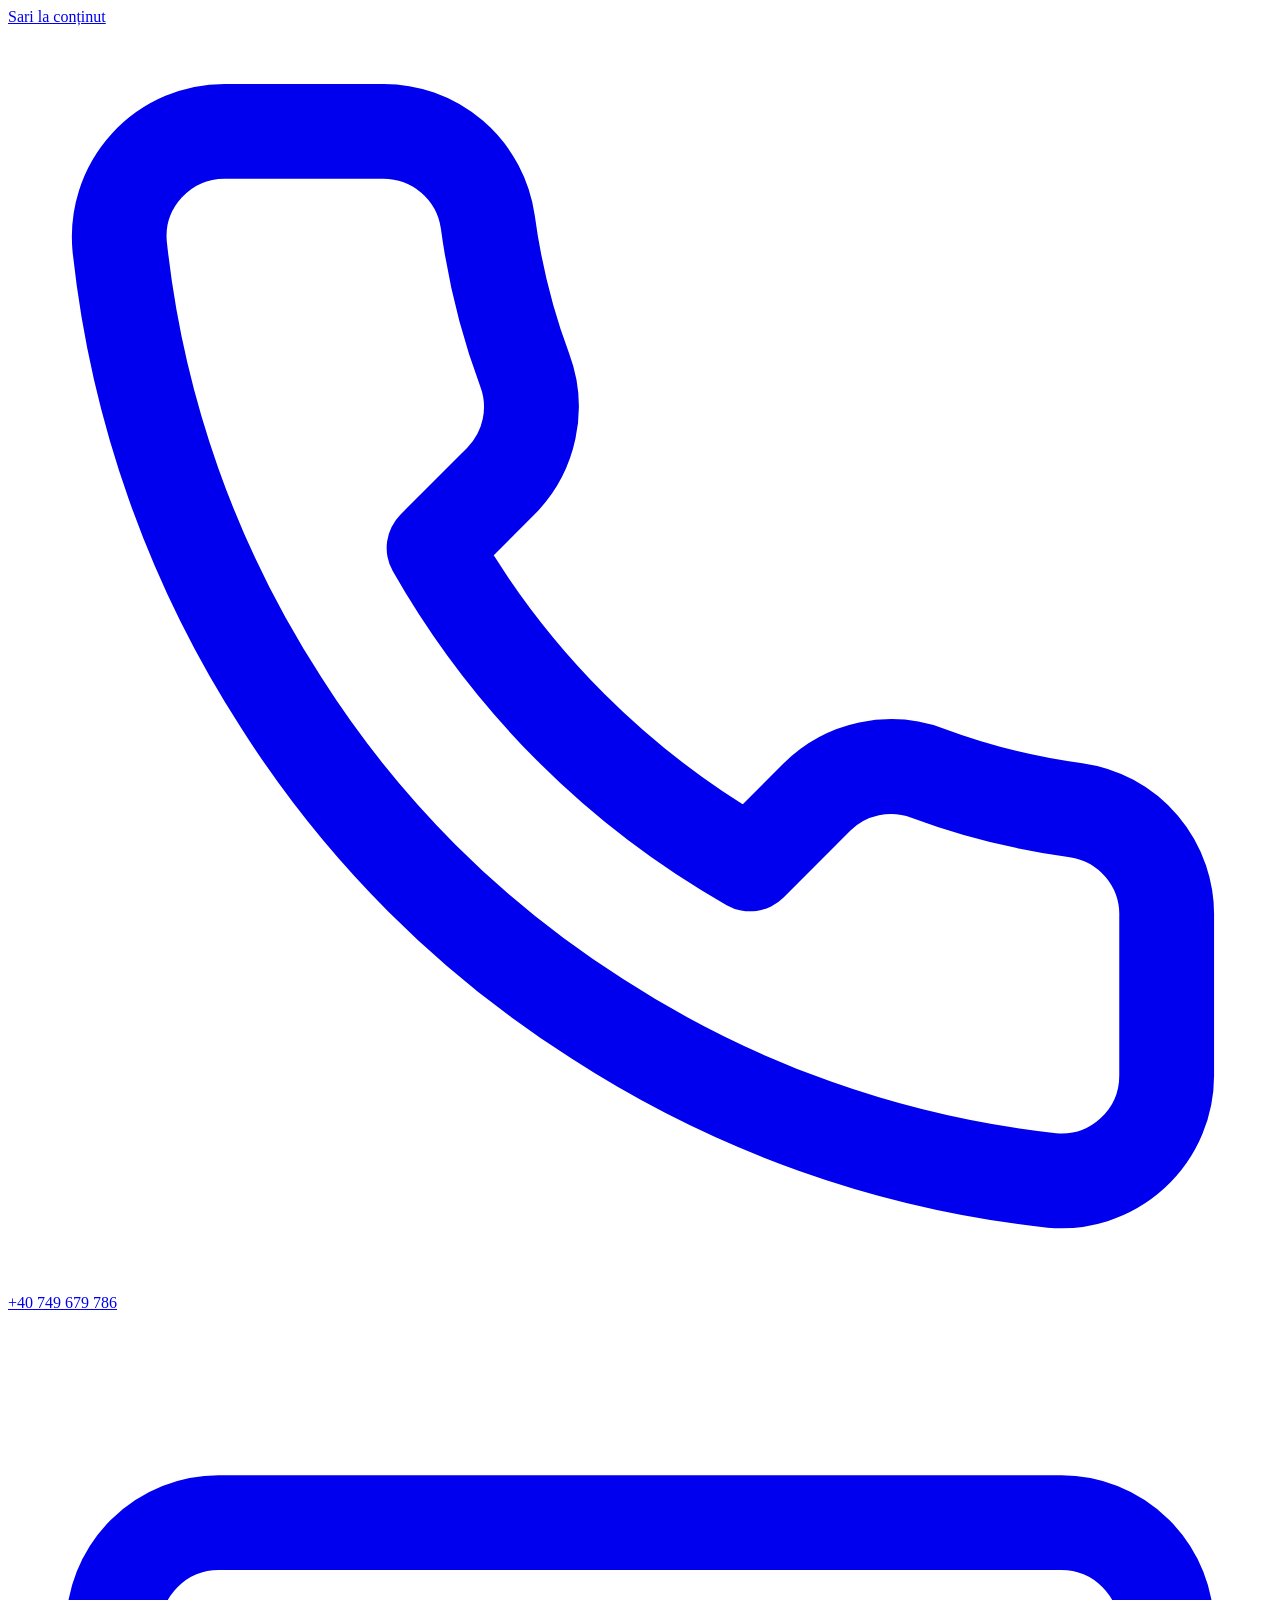
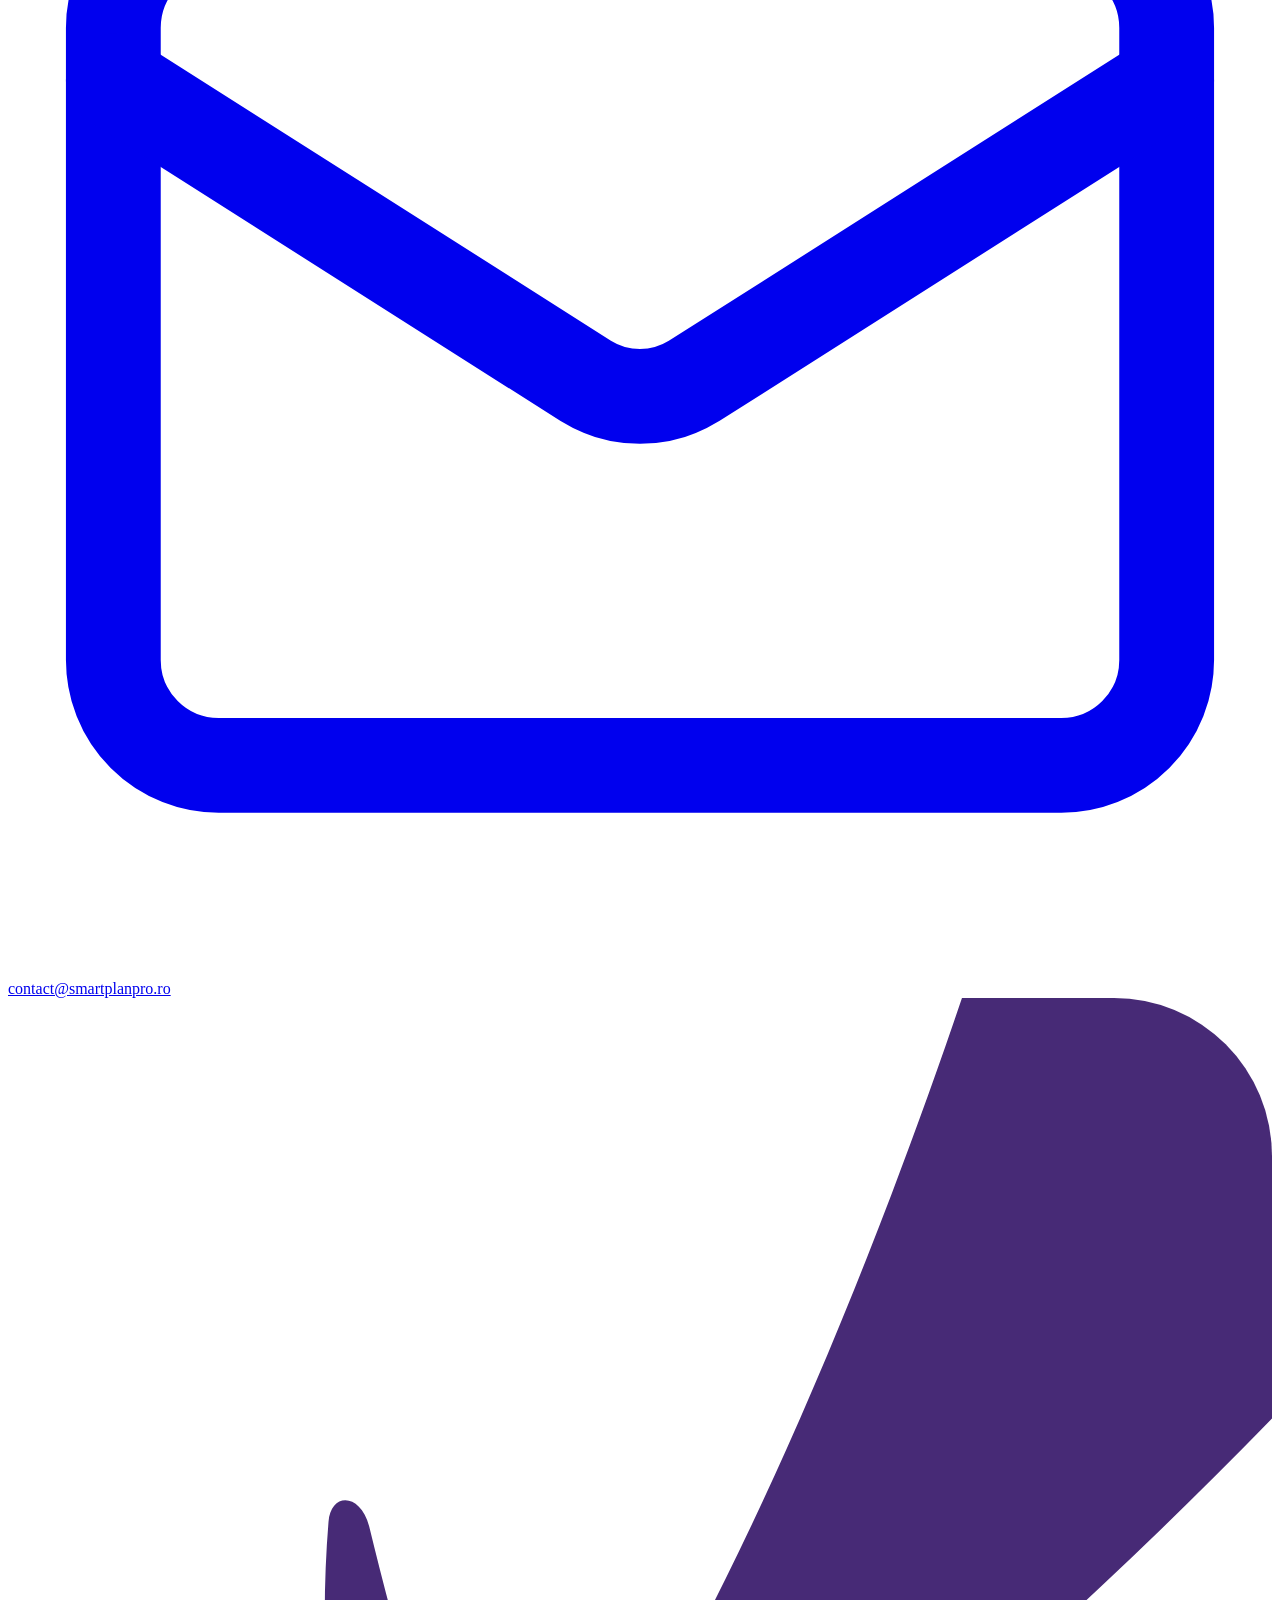
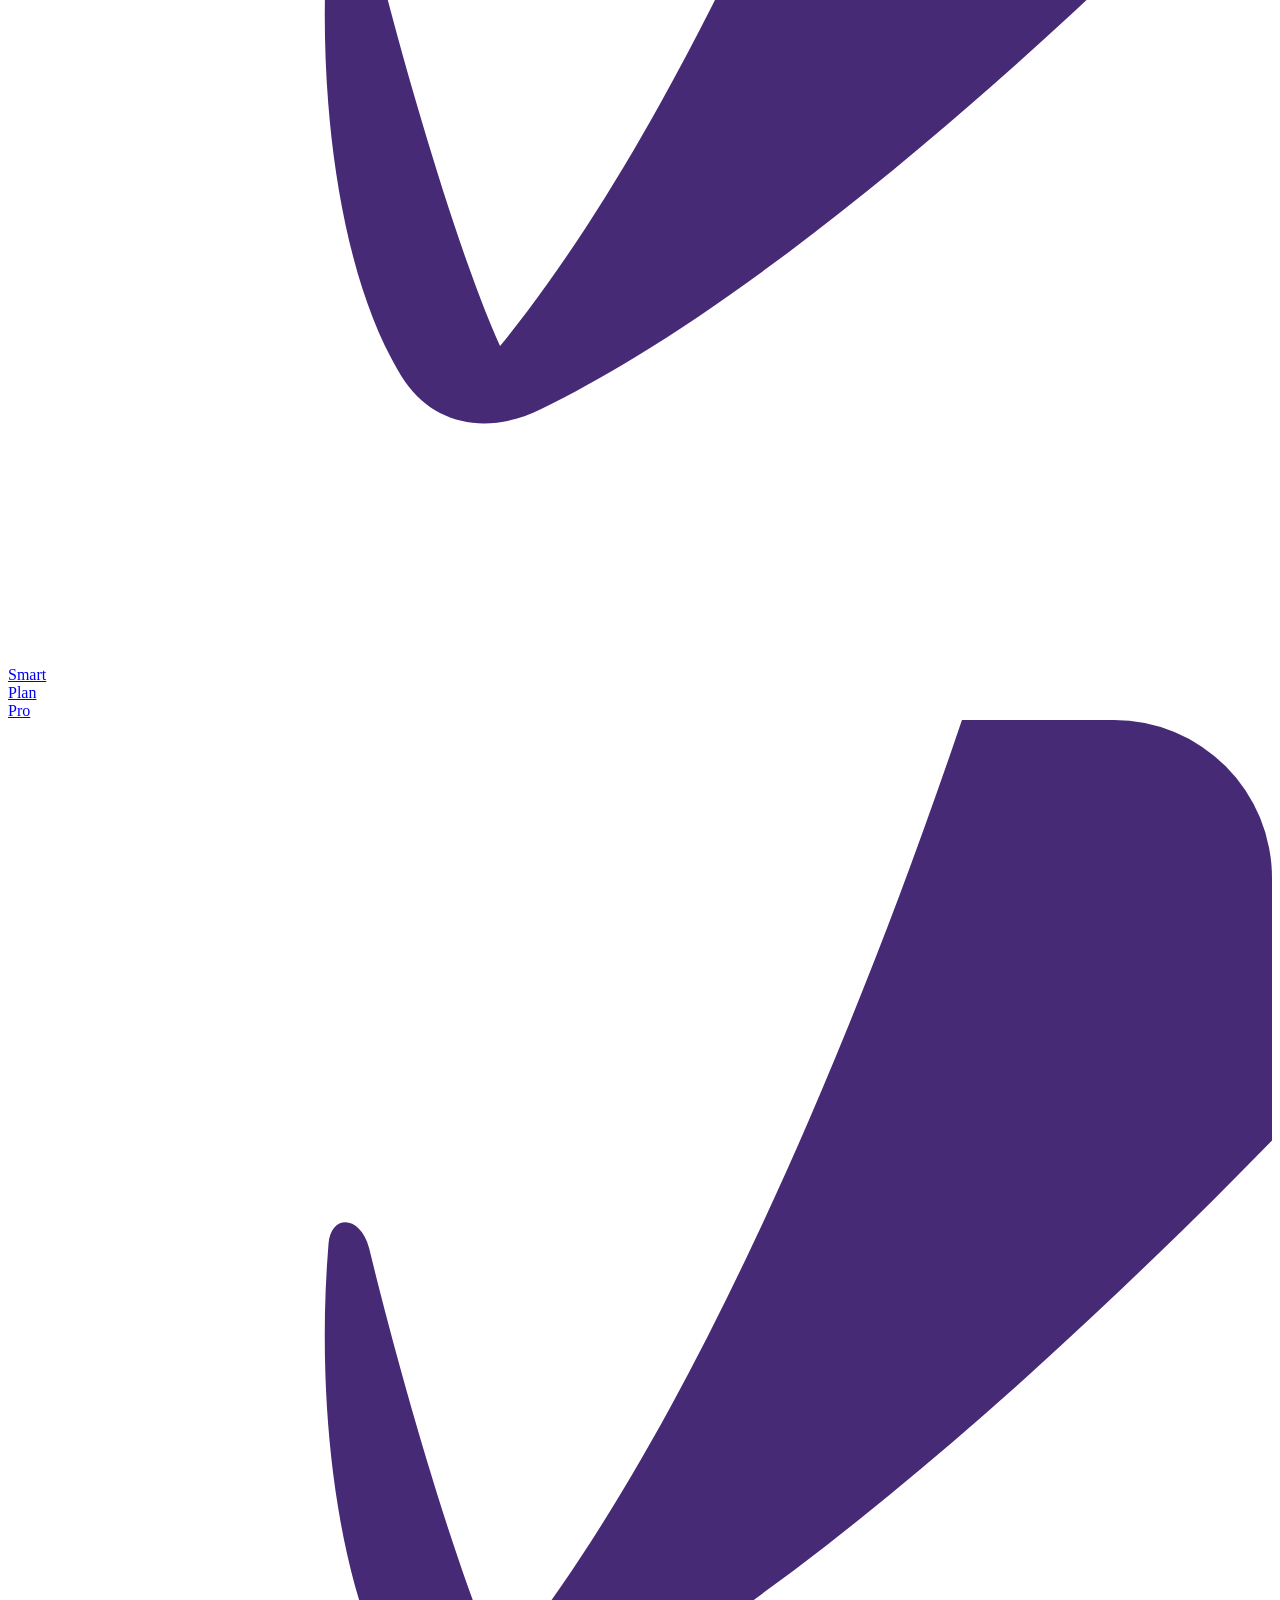
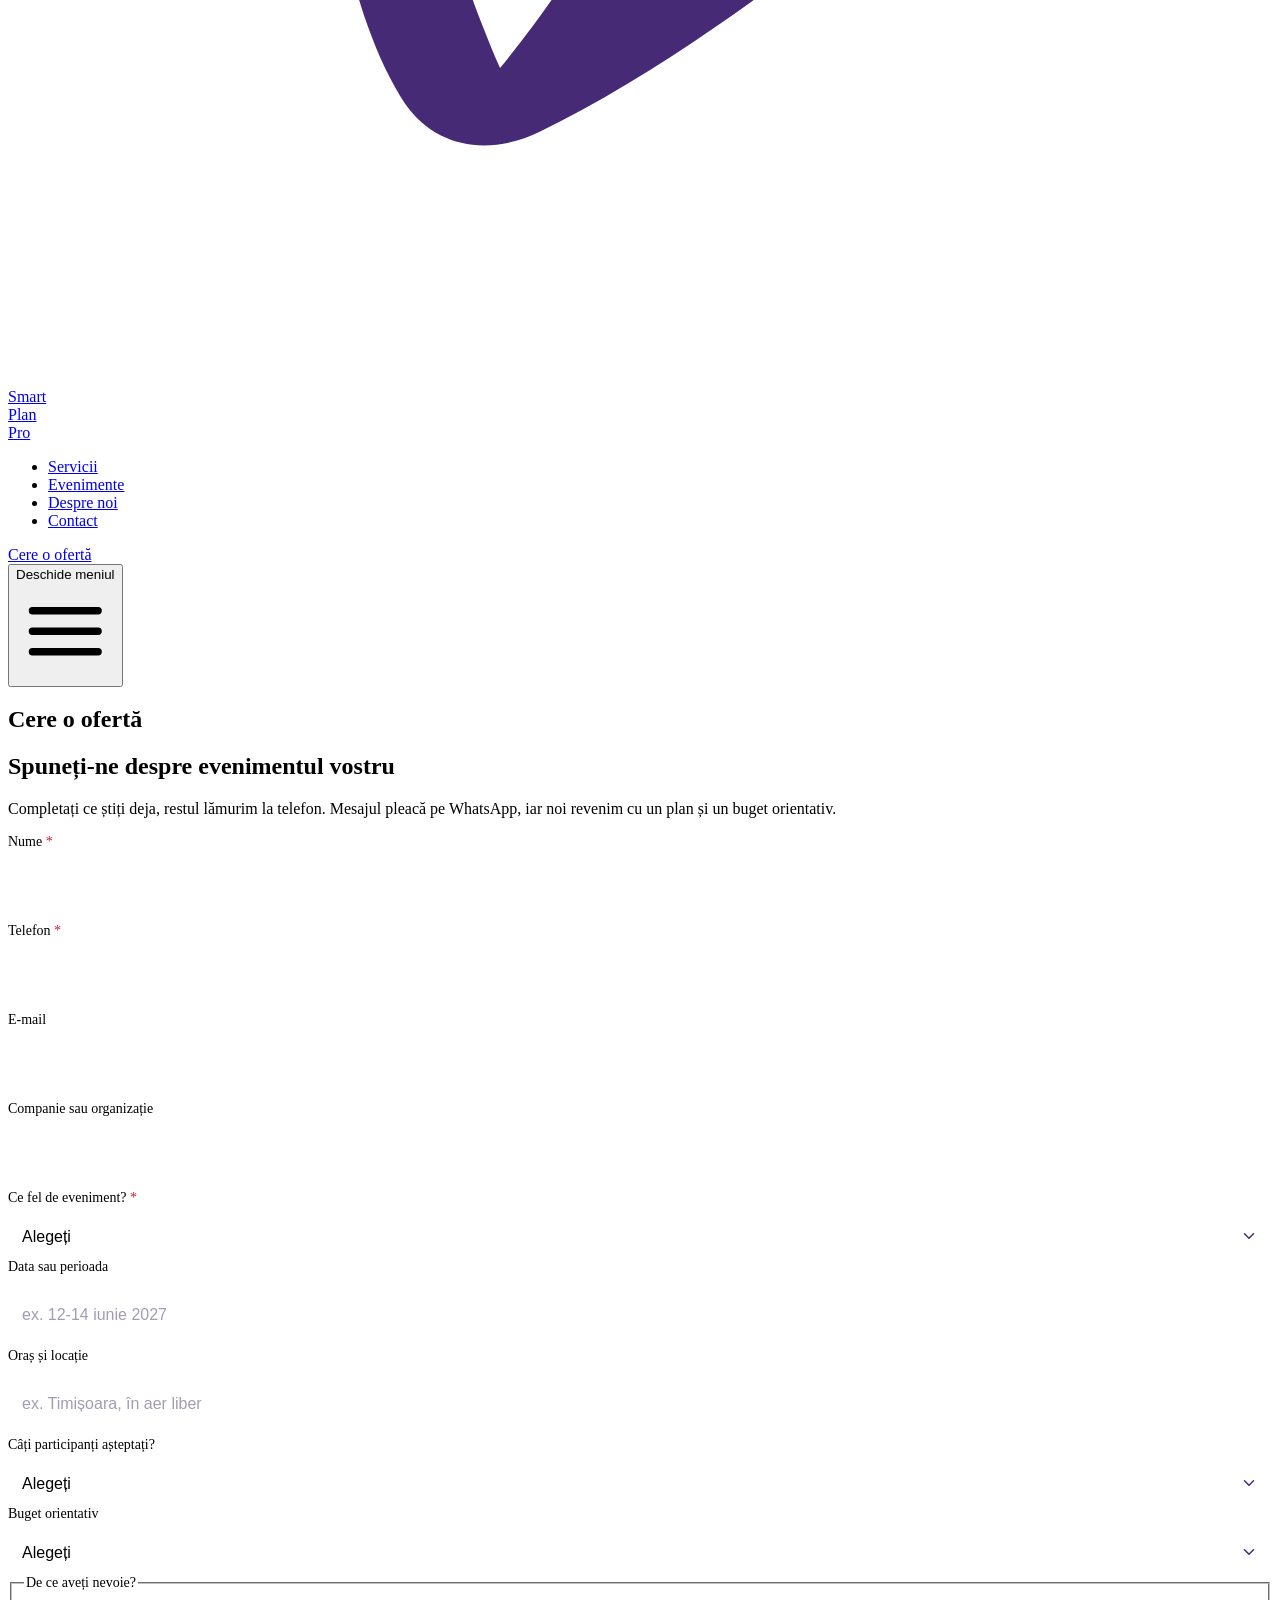
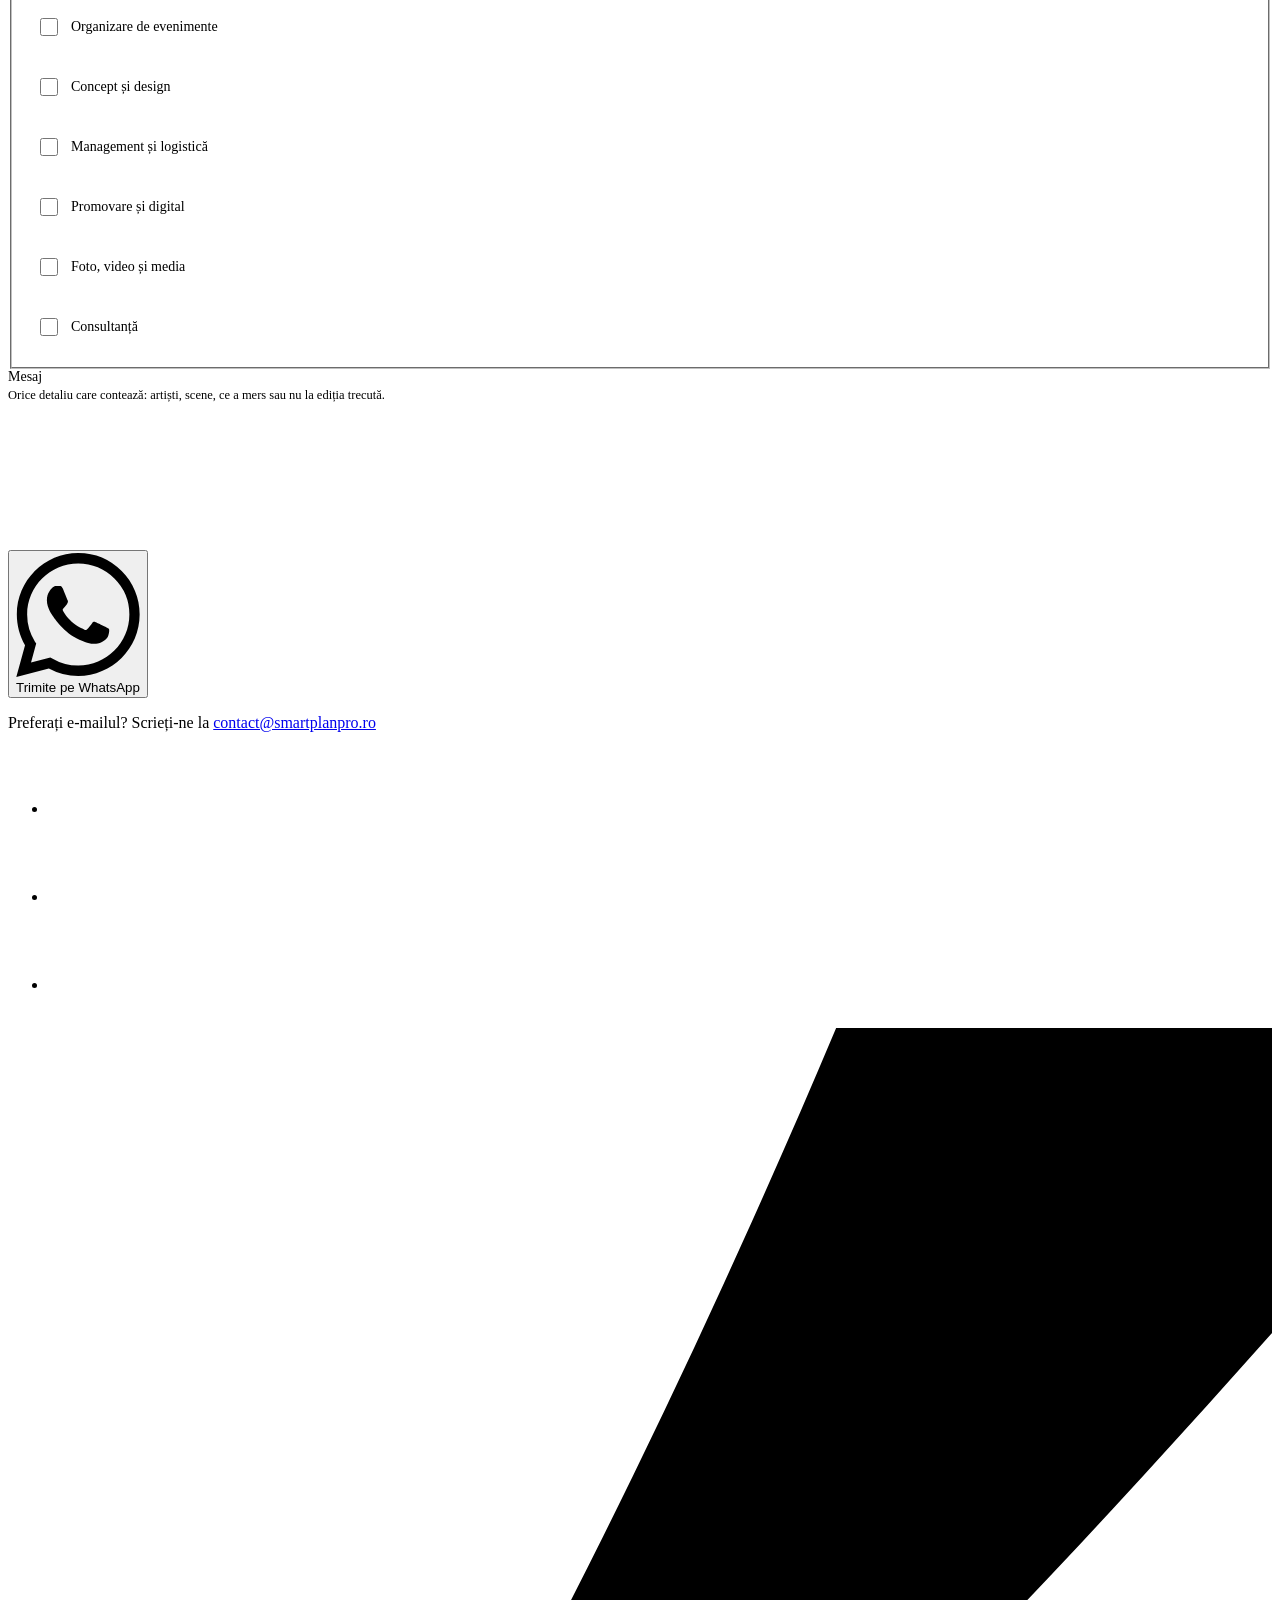
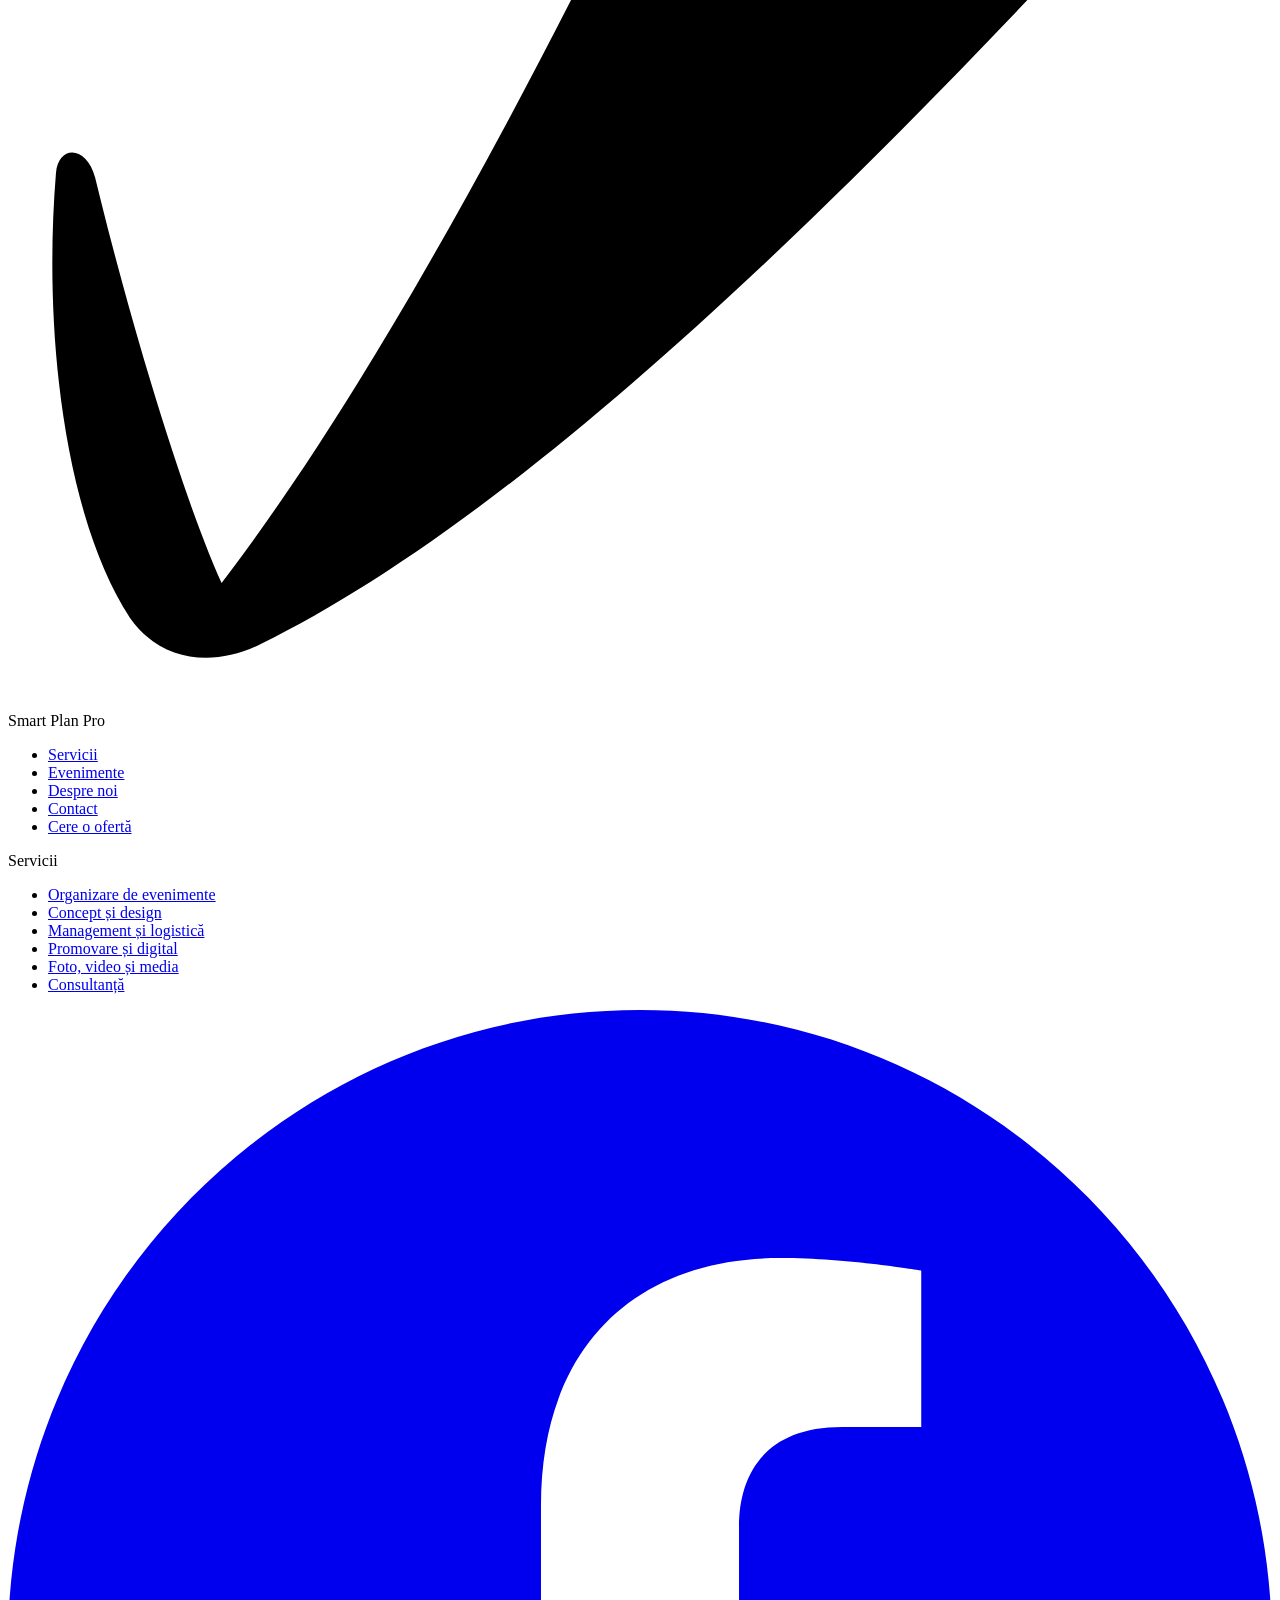
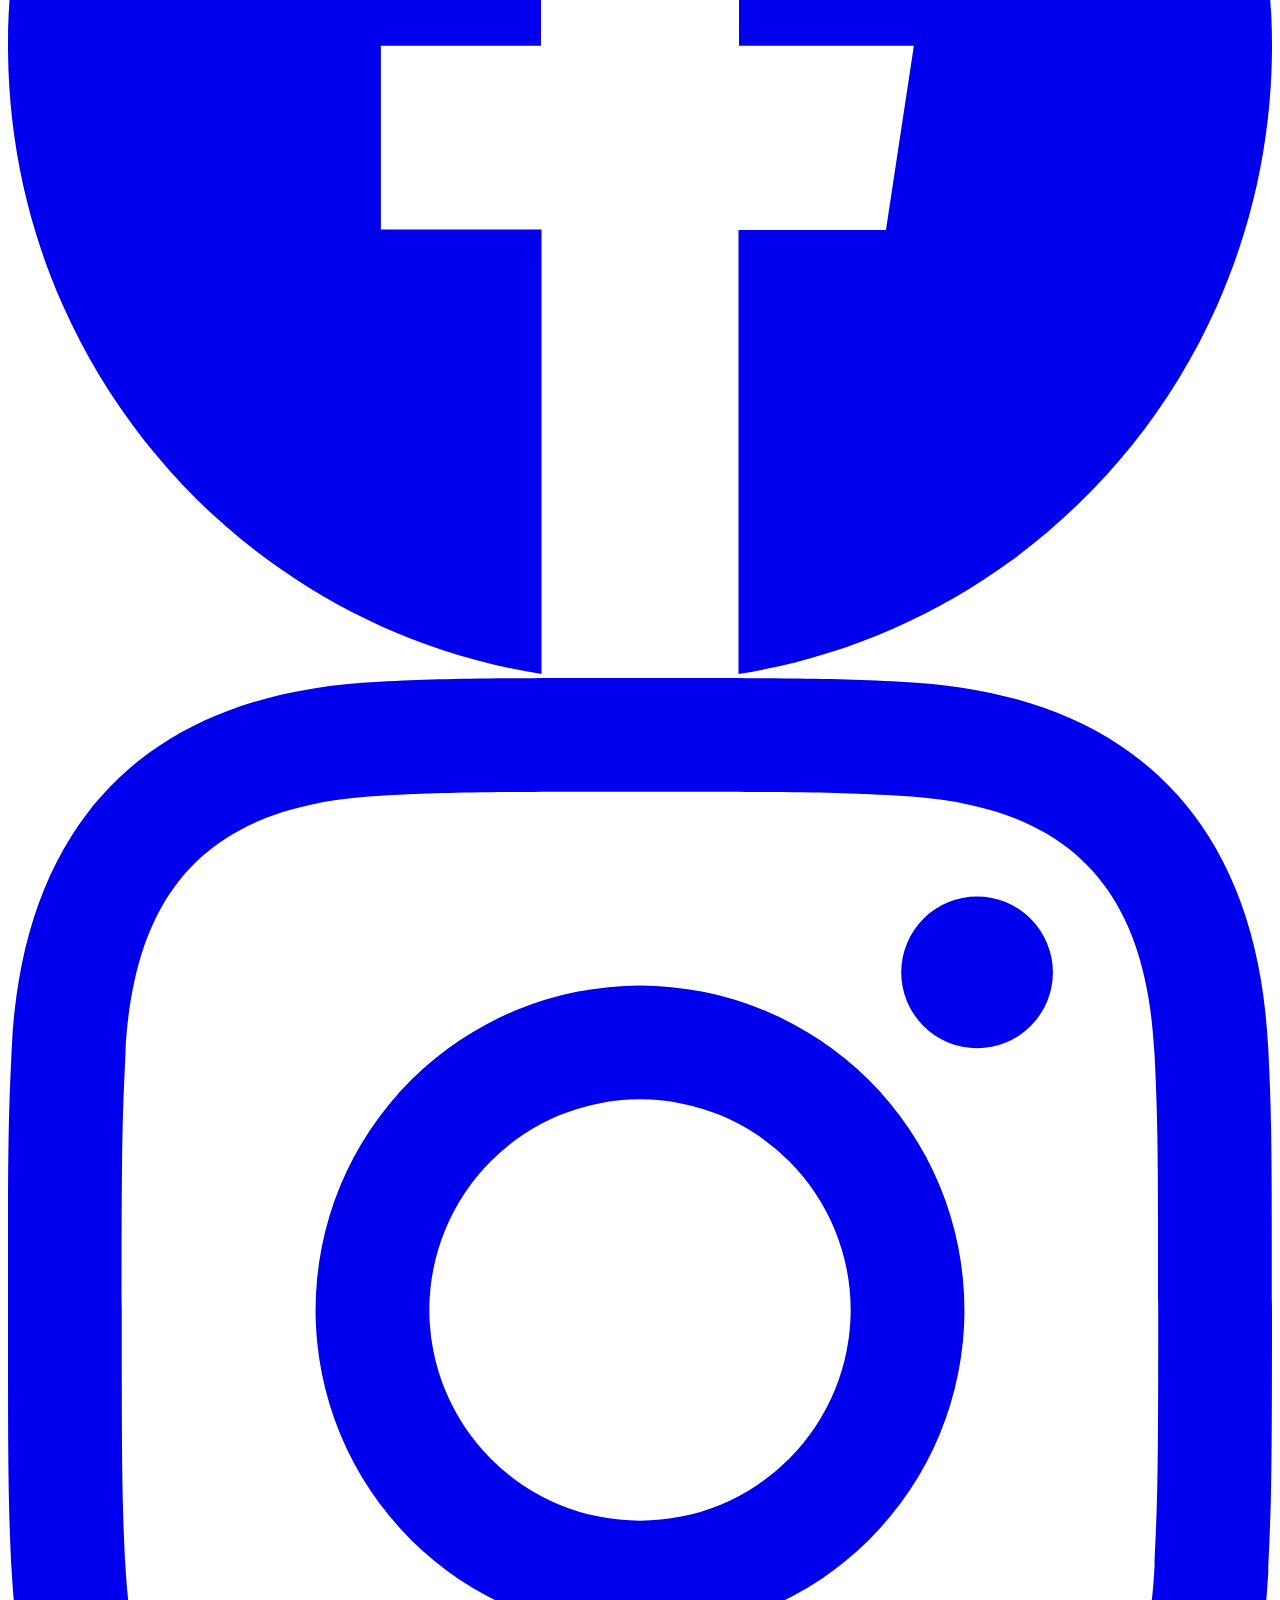
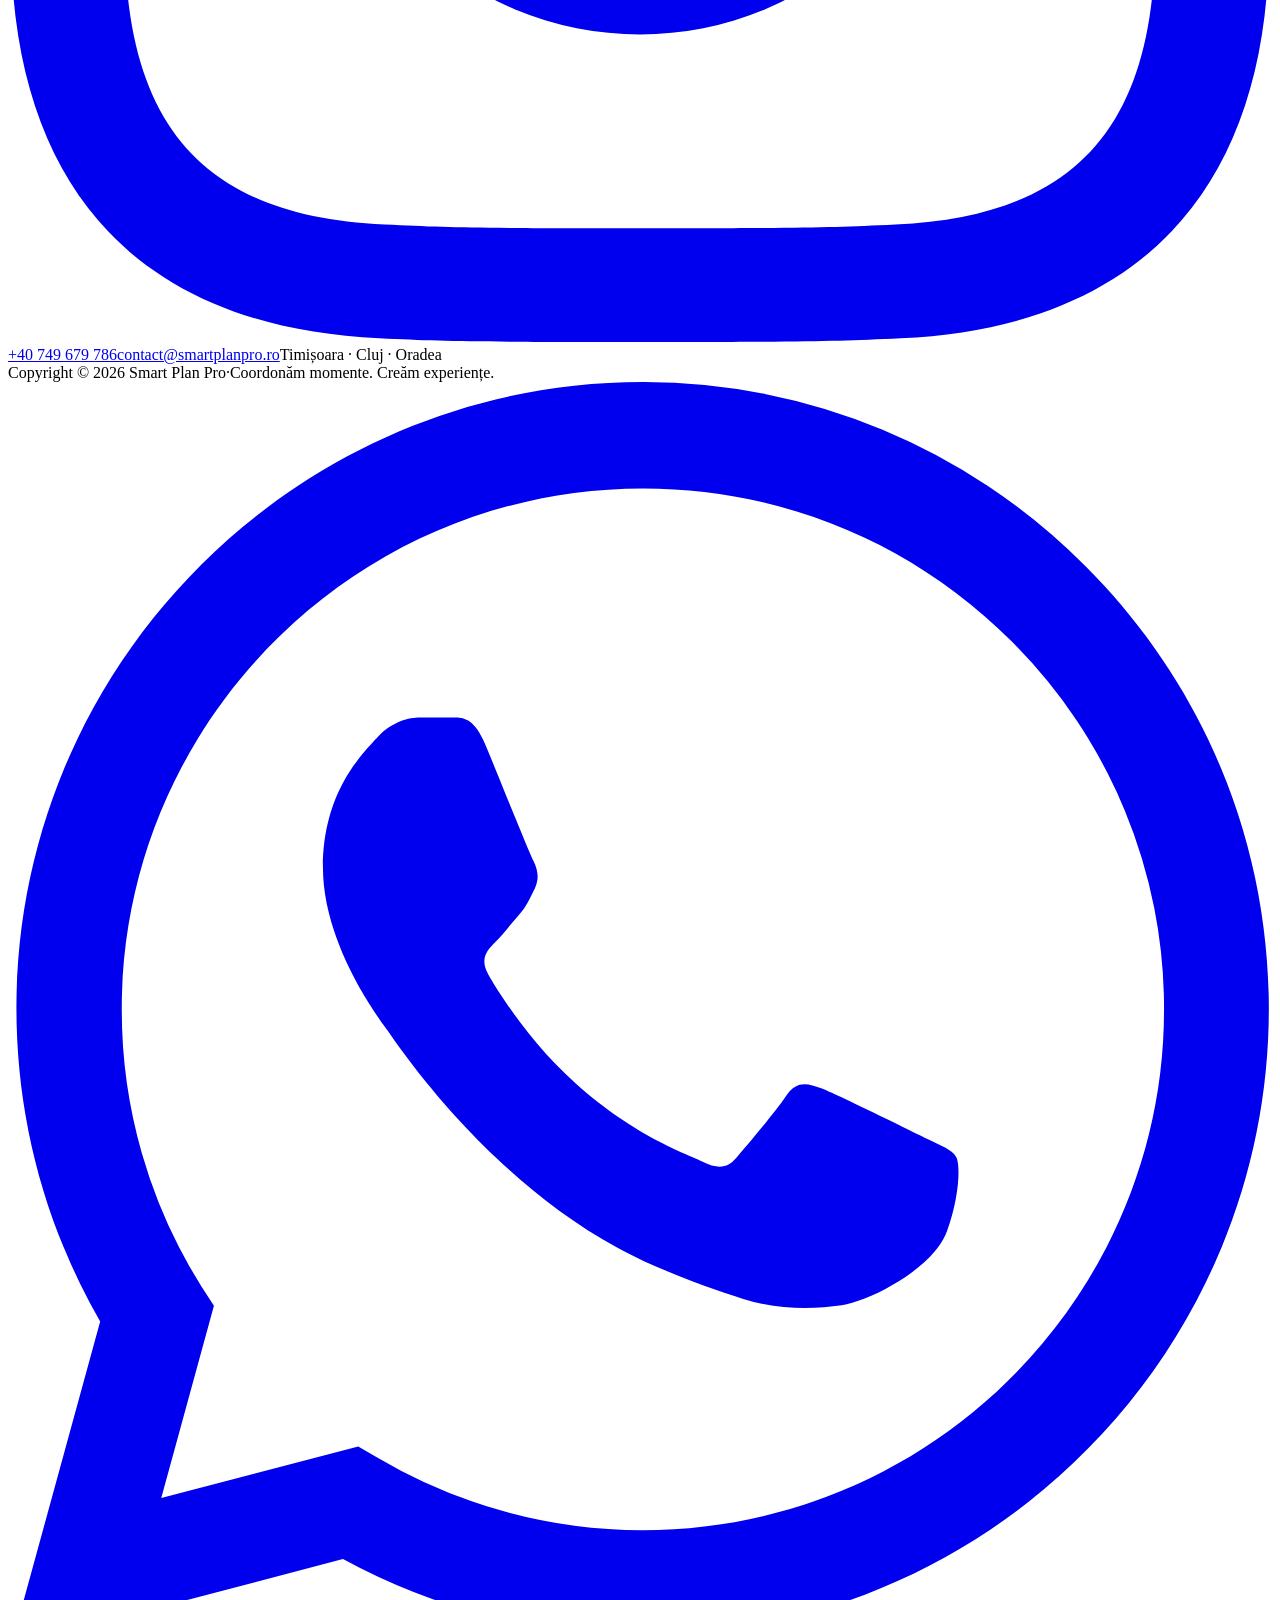
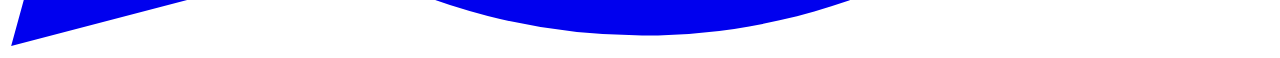
==== commit 00264369: "Telefon nou, 2026 la evenimente, Festifall Oradea, poze noi de la client" ====
--- a/contact/index.html
+++ b/contact/index.html
@@ -1,4 +1,4 @@
 <!DOCTYPE html><html lang="ro"><head><meta charset="utf-8"><meta name="viewport" content="width=device-width, initial-scale=1"><title>Cere o ofertă · Smart Plan Pro · Producție evenimente Timișoara</title><meta name="description" content="Spuneți-ne despre eveniment: tipul, data, locul, câți participanți așteptați. Smart Plan Pro revine cu un plan de producție și un buget orientativ."><meta name="theme-color" content="#241838"><meta name="robots" content="noindex, nofollow"><link rel="icon" type="image/svg+xml" href="/smart-plan-pro/favicon.svg"><link rel="stylesheet" href="/smart-plan-pro/_astro/Layout.B-NPvwaI.css"><style>.camp[data-astro-cid-6bfsojfh]{gap:7px;min-width:0;display:grid}.camp[data-astro-cid-6bfsojfh] label[data-astro-cid-6bfsojfh],.camp[data-astro-cid-6bfsojfh] legend[data-astro-cid-6bfsojfh]{color:var(--color-ink);font-size:14px;font-weight:500}.obligatoriu[data-astro-cid-6bfsojfh]{color:#c0263e}.camp__ajutor[data-astro-cid-6bfsojfh]{color:var(--color-muted);margin-top:-4px;font-size:12.5px}.camp[data-astro-cid-6bfsojfh] input[data-astro-cid-6bfsojfh],.camp[data-astro-cid-6bfsojfh] select[data-astro-cid-6bfsojfh],.camp[data-astro-cid-6bfsojfh] textarea[data-astro-cid-6bfsojfh]{border:1px solid var(--color-linie);width:100%;min-height:46px;color:var(--color-ink);transition:border-color .16s var(--ease-out-soft), box-shadow .16s var(--ease-out-soft);background:#fff;border-radius:10px;padding:10px 14px;font-size:16px}.camp[data-astro-cid-6bfsojfh] select[data-astro-cid-6bfsojfh]{appearance:none;background-image:url("data:image/svg+xml,%3Csvg xmlns='http://www.w3.org/2000/svg' viewBox='0 0 24 24' fill='none' stroke='%23472a76' stroke-width='2' stroke-linecap='round' stroke-linejoin='round'%3E%3Cpath d='m6 9 6 6 6-6'/%3E%3C/svg%3E");background-position:right 14px center;background-repeat:no-repeat;background-size:18px;padding-right:40px}.camp[data-astro-cid-6bfsojfh] textarea[data-astro-cid-6bfsojfh]{resize:vertical;min-height:120px}.camp[data-astro-cid-6bfsojfh] input[data-astro-cid-6bfsojfh]::placeholder{color:#a39cb3}.camp[data-astro-cid-6bfsojfh] input[data-astro-cid-6bfsojfh]:focus,.camp[data-astro-cid-6bfsojfh] select[data-astro-cid-6bfsojfh]:focus,.camp[data-astro-cid-6bfsojfh] textarea[data-astro-cid-6bfsojfh]:focus{border-color:var(--color-mov);outline:none;box-shadow:0 0 0 3px #472a7629}.camp[data-astro-cid-6bfsojfh] [data-astro-cid-6bfsojfh][aria-invalid=true]{border-color:#c0263e}.camp__eroare[data-astro-cid-6bfsojfh]{color:#b0213a;font-size:13.5px}.bifa[data-astro-cid-6bfsojfh]{border:1px solid var(--color-linie);cursor:pointer;background:#fff;border-radius:10px;align-items:center;gap:10px;min-height:44px;padding:8px 12px;font-size:15px;display:flex}.bifa[data-astro-cid-6bfsojfh]:has(input:checked){border-color:var(--color-mov);background:#f1ecf9}.bifa[data-astro-cid-6bfsojfh] input[data-astro-cid-6bfsojfh]{width:18px;height:18px;min-height:0;accent-color:var(--color-mov);padding:0}.trimis[data-astro-cid-6bfsojfh]{background:#eefbf3;border:1px solid #25d36666;border-radius:10px;margin-top:8px;padding:18px 20px}.contact-bloc[data-astro-cid-6bfsojfh]{border-radius:var(--radius-card);background:var(--color-mov);color:#fff;word-break:break-word;height:100%;transition:background-color .18s var(--ease-out-soft);align-items:center;gap:16px;padding:22px 24px;font-size:16px;font-weight:600;display:flex}.contact-bloc[data-astro-cid-6bfsojfh]:hover{background:var(--color-mov-inchis)}.contact-bloc__icon[data-astro-cid-6bfsojfh]{width:44px;height:44px;color:var(--color-accent);background:#ffffff1a;border-radius:8px;flex:none;place-items:center;display:grid}.contact-bloc__eticheta[data-astro-cid-6bfsojfh]{color:#ffffffa6;font-size:13px;font-weight:500;display:block}
-</style></head><body><a href="#continut" class="sr-only focus:not-sr-only focus:fixed focus:top-3 focus:left-3 focus:z-[100] focus:rounded-md focus:bg-white focus:px-4 focus:py-2 focus:text-ink">Sari la conținut</a><header class="antet" data-antet data-astro-cid-nen7h5rs><div class="antet__sus hidden lg:block" data-astro-cid-nen7h5rs><div class="wrap flex h-full items-center justify-end gap-7" data-astro-cid-nen7h5rs><a href="tel:+40763727273" class="antet__contact" data-astro-cid-nen7h5rs><svg viewBox="0 0 24 24" class="size-[15px]" fill="none" stroke="currentColor" stroke-width="1.8" stroke-linecap="round" stroke-linejoin="round" aria-hidden="true" focusable="false"><path d="M22 16.92v3a2 2 0 0 1-2.18 2 19.8 19.8 0 0 1-8.63-3.07 19.5 19.5 0 0 1-6-6A19.8 19.8 0 0 1 2.12 4.18 2 2 0 0 1 4.11 2h3a2 2 0 0 1 2 1.72c.13.96.36 1.9.7 2.81a2 2 0 0 1-.45 2.11L8.09 9.91a16 16 0 0 0 6 6l1.27-1.27a2 2 0 0 1 2.11-.45c.91.34 1.85.57 2.81.7A2 2 0 0 1 22 16.92z"/></svg>+40 763 727 273</a><a href="mailto:contact@smartplanpro.ro" class="antet__contact" data-astro-cid-nen7h5rs><svg viewBox="0 0 24 24" class="size-[15px]" fill="none" stroke="currentColor" stroke-width="1.8" stroke-linecap="round" stroke-linejoin="round" aria-hidden="true" focusable="false"><rect x="2" y="4" width="20" height="16" rx="2"/><path d="m22 7-8.97 5.7a1.94 1.94 0 0 1-2.06 0L2 7"/></svg>contact@smartplanpro.ro</a></div></div><div class="antet__bara" data-astro-cid-nen7h5rs><div class="wrap flex h-full items-center justify-between gap-6" data-astro-cid-nen7h5rs><a href="/smart-plan-pro/" class="shrink-0" aria-label="Smart Plan Pro, pagina principală" data-astro-cid-nen7h5rs><span class="lg:hidden" data-astro-cid-nen7h5rs><span class="logo logo--mic" data-astro-cid-f7espo7c><svg viewBox="2 1 56 56" class="logo__simbol" aria-hidden="true" focusable="false"><defs><clipPath id="sko28yp"><rect x="2" y="1" width="56" height="56" rx="7"></rect></clipPath></defs><rect x="2" y="1" width="56" height="56" rx="7" fill="#fff"></rect><path clip-path="url(#sko28yp)" fill="#472A76" d="M16.2,24.2 C15.6,31.5 16.6,40 19.6,44.6 C21,46.6 23.4,46.9 25.6,45.8 C35.5,41 48.5,29.5 59,18.6 L59,0 L44.6,0 C39.6,15 32,33 23.8,43 C22,39 19.6,31 18,24.4 C17.6,22.9 16.3,22.9 16.2,24.2 Z"></path></svg><span class="logo__text" data-astro-cid-f7espo7c>Smart<br data-astro-cid-f7espo7c>Plan<br data-astro-cid-f7espo7c>Pro</span></span></span><span class="hidden lg:inline-flex" data-astro-cid-nen7h5rs><span class="logo" data-astro-cid-f7espo7c><svg viewBox="2 1 56 56" class="logo__simbol" aria-hidden="true" focusable="false"><defs><clipPath id="sj1a3cq"><rect x="2" y="1" width="56" height="56" rx="7"></rect></clipPath></defs><rect x="2" y="1" width="56" height="56" rx="7" fill="#fff"></rect><path clip-path="url(#sj1a3cq)" fill="#472A76" d="M16.2,24.2 C15.6,31.5 16.6,40 19.6,44.6 C21,46.6 23.4,46.9 25.6,45.8 C35.5,41 48.5,29.5 59,18.6 L59,0 L44.6,0 C39.6,15 32,33 23.8,43 C22,39 19.6,31 18,24.4 C17.6,22.9 16.3,22.9 16.2,24.2 Z"></path></svg><span class="logo__text" data-astro-cid-f7espo7c>Smart<br data-astro-cid-f7espo7c>Plan<br data-astro-cid-f7espo7c>Pro</span></span></span></a><nav class="hidden items-center lg:flex" aria-label="Meniu principal" data-astro-cid-nen7h5rs><ul class="flex items-center" data-astro-cid-nen7h5rs><li data-astro-cid-nen7h5rs><a href="/smart-plan-pro/servicii/" class="antet__link" data-astro-cid-nen7h5rs>Servicii</a></li><li data-astro-cid-nen7h5rs><a href="/smart-plan-pro/evenimente/" class="antet__link" data-astro-cid-nen7h5rs>Evenimente</a></li><li data-astro-cid-nen7h5rs><a href="/smart-plan-pro/despre/" class="antet__link" data-astro-cid-nen7h5rs>Despre noi</a></li><li data-astro-cid-nen7h5rs><a href="/smart-plan-pro/contact/" class="antet__link activ" aria-current="page" data-astro-cid-nen7h5rs>Contact</a></li></ul><a href="/smart-plan-pro/contact/" class="btn btn-accent antet__cta ml-6" data-astro-cid-nen7h5rs>Cere o ofertă</a></nav><button type="button" class="antet__buton lg:hidden" aria-expanded="false" aria-controls="meniu-mobil" data-buton-meniu data-astro-cid-nen7h5rs><span class="sr-only" data-astro-cid-nen7h5rs>Deschide meniul</span><span data-icon-deschis data-astro-cid-nen7h5rs><svg viewBox="0 0 24 24" class="size-6" fill="none" stroke="currentColor" stroke-width="1.8" stroke-linecap="round" stroke-linejoin="round" aria-hidden="true" focusable="false"><path d="M4 7h16M4 12h16M4 17h16"/></svg></span><span data-icon-inchis hidden data-astro-cid-nen7h5rs><svg viewBox="0 0 24 24" class="size-6" fill="none" stroke="currentColor" stroke-width="1.8" stroke-linecap="round" stroke-linejoin="round" aria-hidden="true" focusable="false"><path d="M18 6 6 18M6 6l12 12"/></svg></span></button></div></div><nav id="meniu-mobil" class="meniu-mobil lg:hidden" aria-label="Meniu" hidden data-meniu-mobil data-astro-cid-nen7h5rs><ul class="wrap pt-2" data-astro-cid-nen7h5rs><li data-astro-cid-nen7h5rs><a href="/smart-plan-pro/" class="meniu-mobil__link" data-astro-cid-nen7h5rs>Acasă</a></li><li data-astro-cid-nen7h5rs><a href="/smart-plan-pro/servicii/" class="meniu-mobil__link" data-astro-cid-nen7h5rs>Servicii</a></li><li data-astro-cid-nen7h5rs><a href="/smart-plan-pro/evenimente/" class="meniu-mobil__link" data-astro-cid-nen7h5rs>Evenimente</a></li><li data-astro-cid-nen7h5rs><a href="/smart-plan-pro/despre/" class="meniu-mobil__link" data-astro-cid-nen7h5rs>Despre noi</a></li><li data-astro-cid-nen7h5rs><a href="/smart-plan-pro/contact/" class="meniu-mobil__link activ" data-astro-cid-nen7h5rs>Contact</a></li></ul><div class="wrap grid gap-3 pt-5 pb-7" data-astro-cid-nen7h5rs><a href="/smart-plan-pro/contact/" class="btn btn-accent w-full" data-astro-cid-nen7h5rs>Cere o ofertă</a><a href="tel:+40763727273" class="meniu-mobil__contact" data-astro-cid-nen7h5rs><svg viewBox="0 0 24 24" class="size-[18px]" fill="none" stroke="currentColor" stroke-width="1.8" stroke-linecap="round" stroke-linejoin="round" aria-hidden="true" focusable="false"><path d="M22 16.92v3a2 2 0 0 1-2.18 2 19.8 19.8 0 0 1-8.63-3.07 19.5 19.5 0 0 1-6-6A19.8 19.8 0 0 1 2.12 4.18 2 2 0 0 1 4.11 2h3a2 2 0 0 1 2 1.72c.13.96.36 1.9.7 2.81a2 2 0 0 1-.45 2.11L8.09 9.91a16 16 0 0 0 6 6l1.27-1.27a2 2 0 0 1 2.11-.45c.91.34 1.85.57 2.81.7A2 2 0 0 1 22 16.92z"/></svg>+40 763 727 273</a><a href="mailto:contact@smartplanpro.ro" class="meniu-mobil__contact" data-astro-cid-nen7h5rs><svg viewBox="0 0 24 24" class="size-[18px]" fill="none" stroke="currentColor" stroke-width="1.8" stroke-linecap="round" stroke-linejoin="round" aria-hidden="true" focusable="false"><rect x="2" y="4" width="20" height="16" rx="2"/><path d="m22 7-8.97 5.7a1.94 1.94 0 0 1-2.06 0L2 7"/></svg>contact@smartplanpro.ro</a></div></nav></header><script type="module">var e=document.querySelector(`[data-antet]`),t=document.querySelector(`[data-buton-meniu]`),n=document.querySelector(`[data-meniu-mobil]`),r=document.querySelector(`[data-icon-deschis]`),i=document.querySelector(`[data-icon-inchis]`),a=()=>e?.classList.toggle(`lipit`,window.scrollY>40||(n?!n.hidden:!1));a(),window.addEventListener(`scroll`,a,{passive:!0});function o(e){t&&n&&(n.hidden=!e,t.setAttribute(`aria-expanded`,String(e)),t.querySelector(`.sr-only`).textContent=e?`Închide meniul`:`Deschide meniul`,r&&i&&(r.hidden=e,i.hidden=!e),a())}t?.addEventListener(`click`,()=>o(n?.hidden??!1)),document.addEventListener(`keydown`,e=>{e.key===`Escape`&&n&&!n.hidden&&(o(!1),t?.focus())}),window.matchMedia(`(min-width: 1024px)`).addEventListener(`change`,e=>e.matches&&o(!1));</script><main id="continut" class="pt-[var(--header-h)]"><section class="bg-gri pt-12 pb-[72px] lg:pt-[72px] lg:pb-[104px]" data-astro-cid-6bfsojfh><div class="mx-auto max-w-[732px] px-4 sm:px-6" data-astro-cid-6bfsojfh><h1 class="text-center text-[38px] leading-[1.15] tracking-[-0.02em] text-mov lg:text-[48px]" data-astro-cid-6bfsojfh>Cere o ofertă</h1><h2 class="mt-10 text-[22px] leading-[1.3] text-ink lg:mt-12 lg:text-[24px]" data-astro-cid-6bfsojfh>Spuneți-ne despre evenimentul vostru</h2><p class="mt-4 text-[17px] leading-[1.6] text-body lg:text-[18px]" data-astro-cid-6bfsojfh>Completați ce știți deja, restul lămurim la telefon. Mesajul pleacă pe WhatsApp, iar noi revenim cu un plan și un buget orientativ.</p><form class="mt-10 grid gap-5" novalidate data-formular data-wa="40763727273" data-astro-cid-6bfsojfh><div class="grid gap-5 sm:grid-cols-2" data-astro-cid-6bfsojfh><div class="camp" data-astro-cid-6bfsojfh><label for="nume" data-astro-cid-6bfsojfh>Nume <span class="obligatoriu" aria-hidden="true" data-astro-cid-6bfsojfh>*</span></label><input id="nume" name="nume" type="text" autocomplete="name" required aria-describedby="nume-eroare" data-astro-cid-6bfsojfh><p id="nume-eroare" class="camp__eroare" hidden data-astro-cid-6bfsojfh>Scrieți-ne numele.</p></div><div class="camp" data-astro-cid-6bfsojfh><label for="telefon" data-astro-cid-6bfsojfh>Telefon <span class="obligatoriu" aria-hidden="true" data-astro-cid-6bfsojfh>*</span></label><input id="telefon" name="telefon" type="tel" autocomplete="tel" inputmode="tel" required aria-describedby="telefon-eroare" data-astro-cid-6bfsojfh><p id="telefon-eroare" class="camp__eroare" hidden data-astro-cid-6bfsojfh>Un număr de telefon valid, ca să vă putem suna.</p></div></div><div class="grid gap-5 sm:grid-cols-2" data-astro-cid-6bfsojfh><div class="camp" data-astro-cid-6bfsojfh><label for="email" data-astro-cid-6bfsojfh>E-mail</label><input id="email" name="email" type="email" autocomplete="email" aria-describedby="email-eroare" data-astro-cid-6bfsojfh><p id="email-eroare" class="camp__eroare" hidden data-astro-cid-6bfsojfh>Adresa de e-mail nu pare corectă.</p></div><div class="camp" data-astro-cid-6bfsojfh><label for="companie" data-astro-cid-6bfsojfh>Companie sau organizație</label><input id="companie" name="companie" type="text" autocomplete="organization" data-astro-cid-6bfsojfh></div></div><div class="camp" data-astro-cid-6bfsojfh><label for="tip" data-astro-cid-6bfsojfh>Ce fel de eveniment? <span class="obligatoriu" aria-hidden="true" data-astro-cid-6bfsojfh>*</span></label><select id="tip" name="tip" required aria-describedby="tip-eroare" data-astro-cid-6bfsojfh><option value="" data-astro-cid-6bfsojfh>Alegeți</option><option value="festival" data-astro-cid-6bfsojfh>Festival</option><option value="concert" data-astro-cid-6bfsojfh>Concert</option><option value="turneu" data-astro-cid-6bfsojfh>Turneu sau spectacol de stand-up</option><option value="corporate" data-astro-cid-6bfsojfh>Eveniment corporate sau conferință</option><option value="privat" data-astro-cid-6bfsojfh>Eveniment privat</option><option value="altceva" data-astro-cid-6bfsojfh>Altceva</option></select><p id="tip-eroare" class="camp__eroare" hidden data-astro-cid-6bfsojfh>Alegeți tipul de eveniment.</p></div><div class="grid gap-5 sm:grid-cols-2" data-astro-cid-6bfsojfh><div class="camp" data-astro-cid-6bfsojfh><label for="data" data-astro-cid-6bfsojfh>Data sau perioada</label><input id="data" name="data" type="text" placeholder="ex. 12-14 iunie 2027" data-astro-cid-6bfsojfh></div><div class="camp" data-astro-cid-6bfsojfh><label for="loc" data-astro-cid-6bfsojfh>Oraș și locație</label><input id="loc" name="loc" type="text" placeholder="ex. Timișoara, în aer liber" data-astro-cid-6bfsojfh></div></div><div class="grid gap-5 sm:grid-cols-2" data-astro-cid-6bfsojfh><div class="camp" data-astro-cid-6bfsojfh><label for="participanti" data-astro-cid-6bfsojfh>Câți participanți așteptați?</label><select id="participanti" name="participanti" data-astro-cid-6bfsojfh><option value="" data-astro-cid-6bfsojfh>Alegeți</option><option data-astro-cid-6bfsojfh>sub 100</option><option data-astro-cid-6bfsojfh>100 - 500</option><option data-astro-cid-6bfsojfh>500 - 2.000</option><option data-astro-cid-6bfsojfh>2.000 - 10.000</option><option data-astro-cid-6bfsojfh>peste 10.000</option></select></div><div class="camp" data-astro-cid-6bfsojfh><label for="buget" data-astro-cid-6bfsojfh>Buget orientativ</label><select id="buget" name="buget" data-astro-cid-6bfsojfh><option value="" data-astro-cid-6bfsojfh>Alegeți</option><option data-astro-cid-6bfsojfh>sub 10.000 €</option><option data-astro-cid-6bfsojfh>10.000 - 50.000 €</option><option data-astro-cid-6bfsojfh>50.000 - 150.000 €</option><option data-astro-cid-6bfsojfh>peste 150.000 €</option><option data-astro-cid-6bfsojfh>încă nu știm</option></select></div></div><fieldset class="camp" data-astro-cid-6bfsojfh><legend data-astro-cid-6bfsojfh>De ce aveți nevoie?</legend><div class="mt-2 grid gap-2.5 sm:grid-cols-2" data-astro-cid-6bfsojfh><label class="bifa" data-astro-cid-6bfsojfh><input type="checkbox" name="servicii" value="Organizare de evenimente" data-serviciu="organizare" data-astro-cid-6bfsojfh><span data-astro-cid-6bfsojfh>Organizare de evenimente</span></label><label class="bifa" data-astro-cid-6bfsojfh><input type="checkbox" name="servicii" value="Concept și design" data-serviciu="concept" data-astro-cid-6bfsojfh><span data-astro-cid-6bfsojfh>Concept și design</span></label><label class="bifa" data-astro-cid-6bfsojfh><input type="checkbox" name="servicii" value="Management și logistică" data-serviciu="logistica" data-astro-cid-6bfsojfh><span data-astro-cid-6bfsojfh>Management și logistică</span></label><label class="bifa" data-astro-cid-6bfsojfh><input type="checkbox" name="servicii" value="Promovare și digital" data-serviciu="promovare" data-astro-cid-6bfsojfh><span data-astro-cid-6bfsojfh>Promovare și digital</span></label><label class="bifa" data-astro-cid-6bfsojfh><input type="checkbox" name="servicii" value="Foto, video și media" data-serviciu="media" data-astro-cid-6bfsojfh><span data-astro-cid-6bfsojfh>Foto, video și media</span></label><label class="bifa" data-astro-cid-6bfsojfh><input type="checkbox" name="servicii" value="Consultanță" data-serviciu="consultanta" data-astro-cid-6bfsojfh><span data-astro-cid-6bfsojfh>Consultanță</span></label></div></fieldset><div class="camp" data-astro-cid-6bfsojfh><label for="mesaj" data-astro-cid-6bfsojfh>Mesaj</label><span class="camp__ajutor" id="mesaj-ajutor" data-astro-cid-6bfsojfh>Orice detaliu care contează: artiști, scene, ce a mers sau nu la ediția trecută.</span><textarea id="mesaj" name="mesaj" rows="5" aria-describedby="mesaj-ajutor" data-astro-cid-6bfsojfh></textarea></div><div class="mt-3 flex flex-col items-center gap-4" data-astro-cid-6bfsojfh><button type="submit" class="btn btn-mov min-w-[240px]" data-astro-cid-6bfsojfh><svg viewBox="0 0 24 24" class="size-5" fill="currentColor" aria-hidden="true" focusable="false"><path d="M17.47 14.38c-.3-.15-1.76-.87-2.03-.97-.27-.1-.47-.15-.67.15-.2.3-.77.97-.94 1.17-.17.2-.35.22-.65.07-.3-.15-1.26-.46-2.4-1.48-.89-.79-1.49-1.77-1.66-2.07-.17-.3-.02-.46.13-.61.13-.13.3-.35.45-.52.15-.17.2-.3.3-.5.1-.2.05-.37-.02-.52-.08-.15-.67-1.62-.92-2.22-.24-.58-.49-.5-.67-.51h-.57c-.2 0-.52.07-.8.37-.27.3-1.04 1.02-1.04 2.48s1.07 2.88 1.21 3.07c.15.2 2.1 3.2 5.08 4.49.71.31 1.26.49 1.69.63.71.22 1.36.19 1.87.12.57-.09 1.76-.72 2-1.41.25-.7.25-1.29.17-1.41-.07-.13-.27-.2-.57-.35M12.05 21.8h-.01a9.9 9.9 0 0 1-5.03-1.38l-.36-.21-3.74.98 1-3.65-.24-.37a9.86 9.86 0 0 1-1.51-5.26c0-5.45 4.44-9.89 9.9-9.89 2.64 0 5.12 1.03 6.99 2.9a9.82 9.82 0 0 1 2.9 7c0 5.45-4.44 9.88-9.9 9.88m8.41-18.3A11.81 11.81 0 0 0 12.05 0C5.5 0 .16 5.34.16 11.89c0 2.1.55 4.14 1.59 5.95L.06 24l6.3-1.65a11.88 11.88 0 0 0 5.68 1.45h.01c6.55 0 11.89-5.34 11.89-11.9 0-3.17-1.24-6.16-3.48-8.4"/></svg>Trimite pe WhatsApp</button><p class="text-center text-[14px] text-muted" data-astro-cid-6bfsojfh>Preferați e-mailul? Scrieți-ne la <a href="mailto:contact@smartplanpro.ro" class="font-semibold text-mov underline" data-astro-cid-6bfsojfh>contact@smartplanpro.ro</a></p></div><div class="trimis" role="status" hidden data-trimis data-astro-cid-6bfsojfh><p class="font-semibold text-ink" data-astro-cid-6bfsojfh>Mulțumim! S-a deschis WhatsApp cu mesajul gata scris.</p><p class="mt-1 text-[15px] text-body" data-astro-cid-6bfsojfh>Dacă nu s-a deschis, <a href="#" class="font-semibold text-mov underline" data-link-wa data-astro-cid-6bfsojfh>apăsați aici</a> sau sunați la<a href="tel:+40763727273" class="font-semibold text-mov underline" data-astro-cid-6bfsojfh>+40 763 727 273</a>.</p></div></form></div></section><section class="py-[56px] lg:py-[80px]" aria-label="Date de contact" data-astro-cid-6bfsojfh><ul class="wrap grid gap-5 sm:grid-cols-3" data-astro-cid-6bfsojfh><li data-astro-cid-6bfsojfh><a href="tel:+40763727273" class="contact-bloc" data-astro-cid-6bfsojfh><span class="contact-bloc__icon" data-astro-cid-6bfsojfh><svg viewBox="0 0 24 24" class="size-5" fill="none" stroke="currentColor" stroke-width="1.8" stroke-linecap="round" stroke-linejoin="round" aria-hidden="true" focusable="false"><path d="M22 16.92v3a2 2 0 0 1-2.18 2 19.8 19.8 0 0 1-8.63-3.07 19.5 19.5 0 0 1-6-6A19.8 19.8 0 0 1 2.12 4.18 2 2 0 0 1 4.11 2h3a2 2 0 0 1 2 1.72c.13.96.36 1.9.7 2.81a2 2 0 0 1-.45 2.11L8.09 9.91a16 16 0 0 0 6 6l1.27-1.27a2 2 0 0 1 2.11-.45c.91.34 1.85.57 2.81.7A2 2 0 0 1 22 16.92z"/></svg></span><span data-astro-cid-6bfsojfh><span class="contact-bloc__eticheta" data-astro-cid-6bfsojfh>Telefon</span>+40 763 727 273</span></a></li><li data-astro-cid-6bfsojfh><a href="mailto:contact@smartplanpro.ro" class="contact-bloc" data-astro-cid-6bfsojfh><span class="contact-bloc__icon" data-astro-cid-6bfsojfh><svg viewBox="0 0 24 24" class="size-5" fill="none" stroke="currentColor" stroke-width="1.8" stroke-linecap="round" stroke-linejoin="round" aria-hidden="true" focusable="false"><rect x="2" y="4" width="20" height="16" rx="2"/><path d="m22 7-8.97 5.7a1.94 1.94 0 0 1-2.06 0L2 7"/></svg></span><span data-astro-cid-6bfsojfh><span class="contact-bloc__eticheta" data-astro-cid-6bfsojfh>E-mail</span>contact@smartplanpro.ro</span></a></li><li data-astro-cid-6bfsojfh><a href="https://www.instagram.com/smartplanpro.events/" target="_blank" rel="noopener" class="contact-bloc" data-astro-cid-6bfsojfh><span class="contact-bloc__icon" data-astro-cid-6bfsojfh><svg viewBox="0 0 24 24" class="size-5" fill="currentColor" aria-hidden="true" focusable="false"><path d="M12 2.16c3.2 0 3.58.01 4.85.07 3.25.15 4.77 1.69 4.92 4.92.06 1.27.07 1.65.07 4.85s-.01 3.58-.07 4.85c-.15 3.23-1.66 4.77-4.92 4.92-1.27.06-1.65.07-4.85.07s-3.58-.01-4.85-.07c-3.26-.15-4.77-1.7-4.92-4.92-.06-1.27-.07-1.65-.07-4.85s.01-3.58.07-4.85C2.38 3.92 3.9 2.38 7.15 2.23 8.42 2.17 8.8 2.16 12 2.16M12 0C8.74 0 8.33.01 7.05.07 2.7.27.27 2.69.07 7.05.01 8.33 0 8.74 0 12s.01 3.67.07 4.95c.2 4.36 2.62 6.78 6.98 6.98 1.28.06 1.69.07 4.95.07s3.67-.01 4.95-.07c4.35-.2 6.78-2.62 6.98-6.98.06-1.28.07-1.69.07-4.95s-.01-3.67-.07-4.95c-.2-4.35-2.62-6.78-6.98-6.98C15.67.01 15.26 0 12 0m0 5.84a6.16 6.16 0 1 0 0 12.32 6.16 6.16 0 0 0 0-12.32M12 16a4 4 0 1 1 0-8 4 4 0 0 1 0 8m6.4-11.85a1.44 1.44 0 1 0 0 2.88 1.44 1.44 0 0 0 0-2.88"/></svg></span><span data-astro-cid-6bfsojfh><span class="contact-bloc__eticheta" data-astro-cid-6bfsojfh>Instagram</span>@smartplanpro.events</span></a></li></ul></section></main><footer class="subsol" data-astro-cid-jo6i4kqk><div class="wrap relative grid gap-10 pt-14 pb-12 lg:grid-cols-[260px_1fr_1fr_auto] lg:gap-12 lg:pt-10 lg:pb-10" data-astro-cid-jo6i4kqk><div class="subsol__semn" aria-hidden="true" data-astro-cid-jo6i4kqk><svg viewBox="14 -10 58 58" data-astro-cid-jo6i4kqk><path fill="currentColor" d="M16.2,24.2 C15.6,31.5 16.6,40 19.6,44.6 C21,46.6 23.4,46.9 25.6,45.8 C37,40.2 52,26.5 72,4 L72,-10 L52,-10 C44,9 33,31 23.8,43 C22,39 19.6,31 18,24.4 C17.6,22.9 16.3,22.9 16.2,24.2 Z" data-astro-cid-jo6i4kqk></path></svg></div><div class="lg:pt-8" data-astro-cid-jo6i4kqk><p class="subsol__titlu" data-astro-cid-jo6i4kqk>Smart Plan Pro</p><ul class="grid gap-2" data-astro-cid-jo6i4kqk><li data-astro-cid-jo6i4kqk><a href="/smart-plan-pro/servicii/" class="subsol__link" data-astro-cid-jo6i4kqk>Servicii</a></li><li data-astro-cid-jo6i4kqk><a href="/smart-plan-pro/evenimente/" class="subsol__link" data-astro-cid-jo6i4kqk>Evenimente</a></li><li data-astro-cid-jo6i4kqk><a href="/smart-plan-pro/despre/" class="subsol__link" data-astro-cid-jo6i4kqk>Despre noi</a></li><li data-astro-cid-jo6i4kqk><a href="/smart-plan-pro/contact/" class="subsol__link" data-astro-cid-jo6i4kqk>Contact</a></li><li data-astro-cid-jo6i4kqk><a href="/smart-plan-pro/contact/" class="subsol__link" data-astro-cid-jo6i4kqk>Cere o ofertă</a></li></ul></div><div class="lg:pt-8" data-astro-cid-jo6i4kqk><p class="subsol__titlu" data-astro-cid-jo6i4kqk>Servicii</p><ul class="grid gap-2" data-astro-cid-jo6i4kqk><li data-astro-cid-jo6i4kqk><a href="/smart-plan-pro/servicii/#organizare" class="subsol__link" data-astro-cid-jo6i4kqk>Organizare de evenimente</a></li><li data-astro-cid-jo6i4kqk><a href="/smart-plan-pro/servicii/#concept" class="subsol__link" data-astro-cid-jo6i4kqk>Concept și design</a></li><li data-astro-cid-jo6i4kqk><a href="/smart-plan-pro/servicii/#logistica" class="subsol__link" data-astro-cid-jo6i4kqk>Management și logistică</a></li><li data-astro-cid-jo6i4kqk><a href="/smart-plan-pro/servicii/#promovare" class="subsol__link" data-astro-cid-jo6i4kqk>Promovare și digital</a></li><li data-astro-cid-jo6i4kqk><a href="/smart-plan-pro/servicii/#media" class="subsol__link" data-astro-cid-jo6i4kqk>Foto, video și media</a></li><li data-astro-cid-jo6i4kqk><a href="/smart-plan-pro/servicii/#consultanta" class="subsol__link" data-astro-cid-jo6i4kqk>Consultanță</a></li></ul></div><div class="flex flex-col gap-6 lg:items-end lg:pt-8" data-astro-cid-jo6i4kqk><div class="flex items-center gap-6" data-astro-cid-jo6i4kqk><a href="https://www.facebook.com/profile.php?id=61582704883110" target="_blank" rel="noopener" class="subsol__social" aria-label="Smart Plan Pro pe Facebook" data-astro-cid-jo6i4kqk><svg viewBox="0 0 24 24" class="size-10" fill="currentColor" aria-hidden="true" focusable="false"><path d="M24 12.07C24 5.41 18.63 0 12 0S0 5.4 0 12.07C0 18.1 4.39 23.1 10.13 24v-8.44H7.08v-3.49h3.04V9.41c0-3.02 1.8-4.7 4.54-4.7 1.31 0 2.68.24 2.68.24v2.97h-1.5c-1.5 0-1.96.93-1.96 1.89v2.26h3.32l-.53 3.5h-2.8V24C19.62 23.1 24 18.1 24 12.07"/></svg></a><a href="https://www.instagram.com/smartplanpro.events/" target="_blank" rel="noopener" class="subsol__social" aria-label="Smart Plan Pro pe Instagram" data-astro-cid-jo6i4kqk><svg viewBox="0 0 24 24" class="size-10" fill="currentColor" aria-hidden="true" focusable="false"><path d="M12 2.16c3.2 0 3.58.01 4.85.07 3.25.15 4.77 1.69 4.92 4.92.06 1.27.07 1.65.07 4.85s-.01 3.58-.07 4.85c-.15 3.23-1.66 4.77-4.92 4.92-1.27.06-1.65.07-4.85.07s-3.58-.01-4.85-.07c-3.26-.15-4.77-1.7-4.92-4.92-.06-1.27-.07-1.65-.07-4.85s.01-3.58.07-4.85C2.38 3.92 3.9 2.38 7.15 2.23 8.42 2.17 8.8 2.16 12 2.16M12 0C8.74 0 8.33.01 7.05.07 2.7.27.27 2.69.07 7.05.01 8.33 0 8.74 0 12s.01 3.67.07 4.95c.2 4.36 2.62 6.78 6.98 6.98 1.28.06 1.69.07 4.95.07s3.67-.01 4.95-.07c4.35-.2 6.78-2.62 6.98-6.98.06-1.28.07-1.69.07-4.95s-.01-3.67-.07-4.95c-.2-4.35-2.62-6.78-6.98-6.98C15.67.01 15.26 0 12 0m0 5.84a6.16 6.16 0 1 0 0 12.32 6.16 6.16 0 0 0 0-12.32M12 16a4 4 0 1 1 0-8 4 4 0 0 1 0 8m6.4-11.85a1.44 1.44 0 1 0 0 2.88 1.44 1.44 0 0 0 0-2.88"/></svg></a></div><div class="grid gap-1.5 text-[16px] lg:text-right" data-astro-cid-jo6i4kqk><a href="tel:+40763727273" class="subsol__link" data-astro-cid-jo6i4kqk>+40 763 727 273</a><a href="mailto:contact@smartplanpro.ro" class="subsol__link" data-astro-cid-jo6i4kqk>contact@smartplanpro.ro</a><span class="text-white/70" data-astro-cid-jo6i4kqk>Timișoara · Cluj · Oradea</span></div></div></div><div class="subsol__jos" data-astro-cid-jo6i4kqk><div class="wrap flex flex-col items-center justify-center gap-1 py-5 text-center text-[14px] sm:flex-row sm:gap-4" data-astro-cid-jo6i4kqk><span data-astro-cid-jo6i4kqk>Copyright © 2026 Smart Plan Pro</span><span class="hidden sm:inline" aria-hidden="true" data-astro-cid-jo6i4kqk>·</span><span data-astro-cid-jo6i4kqk>Coordonăm momente. Creăm experiențe.</span></div></div></footer><a href="https://wa.me/40763727273?text=Bun%C4%83%20ziua!%20A%C8%99%20dori%20o%20ofert%C4%83%20pentru%20un%20eveniment." target="_blank" rel="noopener" class="fixed right-4 bottom-4 z-40 grid size-14 place-items-center rounded-full bg-whatsapp text-white shadow-[0_6px_20px_rgb(0_0_0/0.25)] transition-transform duration-200 hover:scale-105 sm:right-6 sm:bottom-6" aria-label="Scrieți-ne pe WhatsApp"><svg viewBox="0 0 24 24" class="size-7" fill="currentColor" aria-hidden="true" focusable="false"><path d="M17.47 14.38c-.3-.15-1.76-.87-2.03-.97-.27-.1-.47-.15-.67.15-.2.3-.77.97-.94 1.17-.17.2-.35.22-.65.07-.3-.15-1.26-.46-2.4-1.48-.89-.79-1.49-1.77-1.66-2.07-.17-.3-.02-.46.13-.61.13-.13.3-.35.45-.52.15-.17.2-.3.3-.5.1-.2.05-.37-.02-.52-.08-.15-.67-1.62-.92-2.22-.24-.58-.49-.5-.67-.51h-.57c-.2 0-.52.07-.8.37-.27.3-1.04 1.02-1.04 2.48s1.07 2.88 1.21 3.07c.15.2 2.1 3.2 5.08 4.49.71.31 1.26.49 1.69.63.71.22 1.36.19 1.87.12.57-.09 1.76-.72 2-1.41.25-.7.25-1.29.17-1.41-.07-.13-.27-.2-.57-.35M12.05 21.8h-.01a9.9 9.9 0 0 1-5.03-1.38l-.36-.21-3.74.98 1-3.65-.24-.37a9.86 9.86 0 0 1-1.51-5.26c0-5.45 4.44-9.89 9.9-9.89 2.64 0 5.12 1.03 6.99 2.9a9.82 9.82 0 0 1 2.9 7c0 5.45-4.44 9.88-9.9 9.88m8.41-18.3A11.81 11.81 0 0 0 12.05 0C5.5 0 .16 5.34.16 11.89c0 2.1.55 4.14 1.59 5.95L.06 24l6.3-1.65a11.88 11.88 0 0 0 5.68 1.45h.01c6.55 0 11.89-5.34 11.89-11.9 0-3.17-1.24-6.16-3.48-8.4"/></svg></a><script type="module">var e=document.querySelectorAll(`.apare`);if(`IntersectionObserver`in window){let t=new IntersectionObserver(e=>{for(let n of e)n.isIntersecting&&(n.target.classList.add(`vizibil`),t.unobserve(n.target))},{rootMargin:`0px 0px -8% 0px`,threshold:.08});e.forEach(e=>t.observe(e))}else e.forEach(e=>e.classList.add(`vizibil`));</script></body></html><script type="module">var e=document.querySelector(`[data-formular]`);if(e){let t=t=>e.elements.namedItem(t),n=e.querySelector(`[data-trimis]`),r=e.querySelector(`[data-link-wa]`),i=new URLSearchParams(location.search),a=i.get(`serviciu`);a&&e.querySelector(`[data-serviciu="${CSS.escape(a)}"]`)?.click();let o=i.get(`tip`);o&&(t(`tip`).value=o);let s={nume:e=>e.trim().length>=2,telefon:e=>e.replace(/\D/g,``).length>=9,tip:e=>e!==``,email:e=>e.trim()===``||/^[^\s@]+@[^\s@]+\.[^\s@]{2,}$/.test(e.trim())},c=e=>{let n=t(e),r=s[e](n.value);return n.setAttribute(`aria-invalid`,String(!r)),document.getElementById(`${e}-eroare`).hidden=r,r};Object.keys(s).forEach(e=>t(e).addEventListener(`blur`,()=>t(e).getAttribute(`aria-invalid`)&&c(e))),e.addEventListener(`submit`,i=>{i.preventDefault();let a=Object.keys(s).filter(e=>!c(e));if(a.length){t(a[0]).focus();return}let o=e=>t(e).value.trim(),l=t(`tip`).selectedOptions[0]?.text??``,u=[...e.querySelectorAll(`input[name="servicii"]:checked`)].map(e=>e.value),d=[`Bună ziua! Aș dori o ofertă pentru un eveniment.
+</style></head><body><a href="#continut" class="sr-only focus:not-sr-only focus:fixed focus:top-3 focus:left-3 focus:z-[100] focus:rounded-md focus:bg-white focus:px-4 focus:py-2 focus:text-ink">Sari la conținut</a><header class="antet" data-antet data-astro-cid-nen7h5rs><div class="antet__sus hidden lg:block" data-astro-cid-nen7h5rs><div class="wrap flex h-full items-center justify-end gap-7" data-astro-cid-nen7h5rs><a href="tel:+40749679786" class="antet__contact" data-astro-cid-nen7h5rs><svg viewBox="0 0 24 24" class="size-[15px]" fill="none" stroke="currentColor" stroke-width="1.8" stroke-linecap="round" stroke-linejoin="round" aria-hidden="true" focusable="false"><path d="M22 16.92v3a2 2 0 0 1-2.18 2 19.8 19.8 0 0 1-8.63-3.07 19.5 19.5 0 0 1-6-6A19.8 19.8 0 0 1 2.12 4.18 2 2 0 0 1 4.11 2h3a2 2 0 0 1 2 1.72c.13.96.36 1.9.7 2.81a2 2 0 0 1-.45 2.11L8.09 9.91a16 16 0 0 0 6 6l1.27-1.27a2 2 0 0 1 2.11-.45c.91.34 1.85.57 2.81.7A2 2 0 0 1 22 16.92z"/></svg>+40 749 679 786</a><a href="mailto:contact@smartplanpro.ro" class="antet__contact" data-astro-cid-nen7h5rs><svg viewBox="0 0 24 24" class="size-[15px]" fill="none" stroke="currentColor" stroke-width="1.8" stroke-linecap="round" stroke-linejoin="round" aria-hidden="true" focusable="false"><rect x="2" y="4" width="20" height="16" rx="2"/><path d="m22 7-8.97 5.7a1.94 1.94 0 0 1-2.06 0L2 7"/></svg>contact@smartplanpro.ro</a></div></div><div class="antet__bara" data-astro-cid-nen7h5rs><div class="wrap flex h-full items-center justify-between gap-6" data-astro-cid-nen7h5rs><a href="/smart-plan-pro/" class="shrink-0" aria-label="Smart Plan Pro, pagina principală" data-astro-cid-nen7h5rs><span class="lg:hidden" data-astro-cid-nen7h5rs><span class="logo logo--mic" data-astro-cid-f7espo7c><svg viewBox="2 1 56 56" class="logo__simbol" aria-hidden="true" focusable="false"><defs><clipPath id="six4nzj"><rect x="2" y="1" width="56" height="56" rx="7"></rect></clipPath></defs><rect x="2" y="1" width="56" height="56" rx="7" fill="#fff"></rect><path clip-path="url(#six4nzj)" fill="#472A76" d="M16.2,24.2 C15.6,31.5 16.6,40 19.6,44.6 C21,46.6 23.4,46.9 25.6,45.8 C35.5,41 48.5,29.5 59,18.6 L59,0 L44.6,0 C39.6,15 32,33 23.8,43 C22,39 19.6,31 18,24.4 C17.6,22.9 16.3,22.9 16.2,24.2 Z"></path></svg><span class="logo__text" data-astro-cid-f7espo7c>Smart<br data-astro-cid-f7espo7c>Plan<br data-astro-cid-f7espo7c>Pro</span></span></span><span class="hidden lg:inline-flex" data-astro-cid-nen7h5rs><span class="logo" data-astro-cid-f7espo7c><svg viewBox="2 1 56 56" class="logo__simbol" aria-hidden="true" focusable="false"><defs><clipPath id="sxbx71q"><rect x="2" y="1" width="56" height="56" rx="7"></rect></clipPath></defs><rect x="2" y="1" width="56" height="56" rx="7" fill="#fff"></rect><path clip-path="url(#sxbx71q)" fill="#472A76" d="M16.2,24.2 C15.6,31.5 16.6,40 19.6,44.6 C21,46.6 23.4,46.9 25.6,45.8 C35.5,41 48.5,29.5 59,18.6 L59,0 L44.6,0 C39.6,15 32,33 23.8,43 C22,39 19.6,31 18,24.4 C17.6,22.9 16.3,22.9 16.2,24.2 Z"></path></svg><span class="logo__text" data-astro-cid-f7espo7c>Smart<br data-astro-cid-f7espo7c>Plan<br data-astro-cid-f7espo7c>Pro</span></span></span></a><nav class="hidden items-center lg:flex" aria-label="Meniu principal" data-astro-cid-nen7h5rs><ul class="flex items-center" data-astro-cid-nen7h5rs><li data-astro-cid-nen7h5rs><a href="/smart-plan-pro/servicii/" class="antet__link" data-astro-cid-nen7h5rs>Servicii</a></li><li data-astro-cid-nen7h5rs><a href="/smart-plan-pro/evenimente/" class="antet__link" data-astro-cid-nen7h5rs>Evenimente</a></li><li data-astro-cid-nen7h5rs><a href="/smart-plan-pro/despre/" class="antet__link" data-astro-cid-nen7h5rs>Despre noi</a></li><li data-astro-cid-nen7h5rs><a href="/smart-plan-pro/contact/" class="antet__link activ" aria-current="page" data-astro-cid-nen7h5rs>Contact</a></li></ul><a href="/smart-plan-pro/contact/" class="btn btn-accent antet__cta ml-6" data-astro-cid-nen7h5rs>Cere o ofertă</a></nav><button type="button" class="antet__buton lg:hidden" aria-expanded="false" aria-controls="meniu-mobil" data-buton-meniu data-astro-cid-nen7h5rs><span class="sr-only" data-astro-cid-nen7h5rs>Deschide meniul</span><span data-icon-deschis data-astro-cid-nen7h5rs><svg viewBox="0 0 24 24" class="size-6" fill="none" stroke="currentColor" stroke-width="1.8" stroke-linecap="round" stroke-linejoin="round" aria-hidden="true" focusable="false"><path d="M4 7h16M4 12h16M4 17h16"/></svg></span><span data-icon-inchis hidden data-astro-cid-nen7h5rs><svg viewBox="0 0 24 24" class="size-6" fill="none" stroke="currentColor" stroke-width="1.8" stroke-linecap="round" stroke-linejoin="round" aria-hidden="true" focusable="false"><path d="M18 6 6 18M6 6l12 12"/></svg></span></button></div></div><nav id="meniu-mobil" class="meniu-mobil lg:hidden" aria-label="Meniu" hidden data-meniu-mobil data-astro-cid-nen7h5rs><ul class="wrap pt-2" data-astro-cid-nen7h5rs><li data-astro-cid-nen7h5rs><a href="/smart-plan-pro/" class="meniu-mobil__link" data-astro-cid-nen7h5rs>Acasă</a></li><li data-astro-cid-nen7h5rs><a href="/smart-plan-pro/servicii/" class="meniu-mobil__link" data-astro-cid-nen7h5rs>Servicii</a></li><li data-astro-cid-nen7h5rs><a href="/smart-plan-pro/evenimente/" class="meniu-mobil__link" data-astro-cid-nen7h5rs>Evenimente</a></li><li data-astro-cid-nen7h5rs><a href="/smart-plan-pro/despre/" class="meniu-mobil__link" data-astro-cid-nen7h5rs>Despre noi</a></li><li data-astro-cid-nen7h5rs><a href="/smart-plan-pro/contact/" class="meniu-mobil__link activ" data-astro-cid-nen7h5rs>Contact</a></li></ul><div class="wrap grid gap-3 pt-5 pb-7" data-astro-cid-nen7h5rs><a href="/smart-plan-pro/contact/" class="btn btn-accent w-full" data-astro-cid-nen7h5rs>Cere o ofertă</a><a href="tel:+40749679786" class="meniu-mobil__contact" data-astro-cid-nen7h5rs><svg viewBox="0 0 24 24" class="size-[18px]" fill="none" stroke="currentColor" stroke-width="1.8" stroke-linecap="round" stroke-linejoin="round" aria-hidden="true" focusable="false"><path d="M22 16.92v3a2 2 0 0 1-2.18 2 19.8 19.8 0 0 1-8.63-3.07 19.5 19.5 0 0 1-6-6A19.8 19.8 0 0 1 2.12 4.18 2 2 0 0 1 4.11 2h3a2 2 0 0 1 2 1.72c.13.96.36 1.9.7 2.81a2 2 0 0 1-.45 2.11L8.09 9.91a16 16 0 0 0 6 6l1.27-1.27a2 2 0 0 1 2.11-.45c.91.34 1.85.57 2.81.7A2 2 0 0 1 22 16.92z"/></svg>+40 749 679 786</a><a href="mailto:contact@smartplanpro.ro" class="meniu-mobil__contact" data-astro-cid-nen7h5rs><svg viewBox="0 0 24 24" class="size-[18px]" fill="none" stroke="currentColor" stroke-width="1.8" stroke-linecap="round" stroke-linejoin="round" aria-hidden="true" focusable="false"><rect x="2" y="4" width="20" height="16" rx="2"/><path d="m22 7-8.97 5.7a1.94 1.94 0 0 1-2.06 0L2 7"/></svg>contact@smartplanpro.ro</a></div></nav></header><script type="module">var e=document.querySelector(`[data-antet]`),t=document.querySelector(`[data-buton-meniu]`),n=document.querySelector(`[data-meniu-mobil]`),r=document.querySelector(`[data-icon-deschis]`),i=document.querySelector(`[data-icon-inchis]`),a=()=>e?.classList.toggle(`lipit`,window.scrollY>40||(n?!n.hidden:!1));a(),window.addEventListener(`scroll`,a,{passive:!0});function o(e){t&&n&&(n.hidden=!e,t.setAttribute(`aria-expanded`,String(e)),t.querySelector(`.sr-only`).textContent=e?`Închide meniul`:`Deschide meniul`,r&&i&&(r.hidden=e,i.hidden=!e),a())}t?.addEventListener(`click`,()=>o(n?.hidden??!1)),document.addEventListener(`keydown`,e=>{e.key===`Escape`&&n&&!n.hidden&&(o(!1),t?.focus())}),window.matchMedia(`(min-width: 1024px)`).addEventListener(`change`,e=>e.matches&&o(!1));</script><main id="continut" class="pt-[var(--header-h)]"><section class="bg-gri pt-12 pb-[72px] lg:pt-[72px] lg:pb-[104px]" data-astro-cid-6bfsojfh><div class="mx-auto max-w-[732px] px-4 sm:px-6" data-astro-cid-6bfsojfh><h1 class="text-center text-[38px] leading-[1.15] tracking-[-0.02em] text-mov lg:text-[48px]" data-astro-cid-6bfsojfh>Cere o ofertă</h1><h2 class="mt-10 text-[22px] leading-[1.3] text-ink lg:mt-12 lg:text-[24px]" data-astro-cid-6bfsojfh>Spuneți-ne despre evenimentul vostru</h2><p class="mt-4 text-[17px] leading-[1.6] text-body lg:text-[18px]" data-astro-cid-6bfsojfh>Completați ce știți deja, restul lămurim la telefon. Mesajul pleacă pe WhatsApp, iar noi revenim cu un plan și un buget orientativ.</p><form class="mt-10 grid gap-5" novalidate data-formular data-wa="40749679786" data-astro-cid-6bfsojfh><div class="grid gap-5 sm:grid-cols-2" data-astro-cid-6bfsojfh><div class="camp" data-astro-cid-6bfsojfh><label for="nume" data-astro-cid-6bfsojfh>Nume <span class="obligatoriu" aria-hidden="true" data-astro-cid-6bfsojfh>*</span></label><input id="nume" name="nume" type="text" autocomplete="name" required aria-describedby="nume-eroare" data-astro-cid-6bfsojfh><p id="nume-eroare" class="camp__eroare" hidden data-astro-cid-6bfsojfh>Scrieți-ne numele.</p></div><div class="camp" data-astro-cid-6bfsojfh><label for="telefon" data-astro-cid-6bfsojfh>Telefon <span class="obligatoriu" aria-hidden="true" data-astro-cid-6bfsojfh>*</span></label><input id="telefon" name="telefon" type="tel" autocomplete="tel" inputmode="tel" required aria-describedby="telefon-eroare" data-astro-cid-6bfsojfh><p id="telefon-eroare" class="camp__eroare" hidden data-astro-cid-6bfsojfh>Un număr de telefon valid, ca să vă putem suna.</p></div></div><div class="grid gap-5 sm:grid-cols-2" data-astro-cid-6bfsojfh><div class="camp" data-astro-cid-6bfsojfh><label for="email" data-astro-cid-6bfsojfh>E-mail</label><input id="email" name="email" type="email" autocomplete="email" aria-describedby="email-eroare" data-astro-cid-6bfsojfh><p id="email-eroare" class="camp__eroare" hidden data-astro-cid-6bfsojfh>Adresa de e-mail nu pare corectă.</p></div><div class="camp" data-astro-cid-6bfsojfh><label for="companie" data-astro-cid-6bfsojfh>Companie sau organizație</label><input id="companie" name="companie" type="text" autocomplete="organization" data-astro-cid-6bfsojfh></div></div><div class="camp" data-astro-cid-6bfsojfh><label for="tip" data-astro-cid-6bfsojfh>Ce fel de eveniment? <span class="obligatoriu" aria-hidden="true" data-astro-cid-6bfsojfh>*</span></label><select id="tip" name="tip" required aria-describedby="tip-eroare" data-astro-cid-6bfsojfh><option value="" data-astro-cid-6bfsojfh>Alegeți</option><option value="festival" data-astro-cid-6bfsojfh>Festival</option><option value="concert" data-astro-cid-6bfsojfh>Concert</option><option value="turneu" data-astro-cid-6bfsojfh>Turneu sau spectacol de stand-up</option><option value="corporate" data-astro-cid-6bfsojfh>Eveniment corporate sau conferință</option><option value="privat" data-astro-cid-6bfsojfh>Eveniment privat</option><option value="altceva" data-astro-cid-6bfsojfh>Altceva</option></select><p id="tip-eroare" class="camp__eroare" hidden data-astro-cid-6bfsojfh>Alegeți tipul de eveniment.</p></div><div class="grid gap-5 sm:grid-cols-2" data-astro-cid-6bfsojfh><div class="camp" data-astro-cid-6bfsojfh><label for="data" data-astro-cid-6bfsojfh>Data sau perioada</label><input id="data" name="data" type="text" placeholder="ex. 12-14 iunie 2027" data-astro-cid-6bfsojfh></div><div class="camp" data-astro-cid-6bfsojfh><label for="loc" data-astro-cid-6bfsojfh>Oraș și locație</label><input id="loc" name="loc" type="text" placeholder="ex. Timișoara, în aer liber" data-astro-cid-6bfsojfh></div></div><div class="grid gap-5 sm:grid-cols-2" data-astro-cid-6bfsojfh><div class="camp" data-astro-cid-6bfsojfh><label for="participanti" data-astro-cid-6bfsojfh>Câți participanți așteptați?</label><select id="participanti" name="participanti" data-astro-cid-6bfsojfh><option value="" data-astro-cid-6bfsojfh>Alegeți</option><option data-astro-cid-6bfsojfh>sub 100</option><option data-astro-cid-6bfsojfh>100 - 500</option><option data-astro-cid-6bfsojfh>500 - 2.000</option><option data-astro-cid-6bfsojfh>2.000 - 10.000</option><option data-astro-cid-6bfsojfh>peste 10.000</option></select></div><div class="camp" data-astro-cid-6bfsojfh><label for="buget" data-astro-cid-6bfsojfh>Buget orientativ</label><select id="buget" name="buget" data-astro-cid-6bfsojfh><option value="" data-astro-cid-6bfsojfh>Alegeți</option><option data-astro-cid-6bfsojfh>sub 10.000 €</option><option data-astro-cid-6bfsojfh>10.000 - 50.000 €</option><option data-astro-cid-6bfsojfh>50.000 - 150.000 €</option><option data-astro-cid-6bfsojfh>peste 150.000 €</option><option data-astro-cid-6bfsojfh>încă nu știm</option></select></div></div><fieldset class="camp" data-astro-cid-6bfsojfh><legend data-astro-cid-6bfsojfh>De ce aveți nevoie?</legend><div class="mt-2 grid gap-2.5 sm:grid-cols-2" data-astro-cid-6bfsojfh><label class="bifa" data-astro-cid-6bfsojfh><input type="checkbox" name="servicii" value="Organizare de evenimente" data-serviciu="organizare" data-astro-cid-6bfsojfh><span data-astro-cid-6bfsojfh>Organizare de evenimente</span></label><label class="bifa" data-astro-cid-6bfsojfh><input type="checkbox" name="servicii" value="Concept și design" data-serviciu="concept" data-astro-cid-6bfsojfh><span data-astro-cid-6bfsojfh>Concept și design</span></label><label class="bifa" data-astro-cid-6bfsojfh><input type="checkbox" name="servicii" value="Management și logistică" data-serviciu="logistica" data-astro-cid-6bfsojfh><span data-astro-cid-6bfsojfh>Management și logistică</span></label><label class="bifa" data-astro-cid-6bfsojfh><input type="checkbox" name="servicii" value="Promovare și digital" data-serviciu="promovare" data-astro-cid-6bfsojfh><span data-astro-cid-6bfsojfh>Promovare și digital</span></label><label class="bifa" data-astro-cid-6bfsojfh><input type="checkbox" name="servicii" value="Foto, video și media" data-serviciu="media" data-astro-cid-6bfsojfh><span data-astro-cid-6bfsojfh>Foto, video și media</span></label><label class="bifa" data-astro-cid-6bfsojfh><input type="checkbox" name="servicii" value="Consultanță" data-serviciu="consultanta" data-astro-cid-6bfsojfh><span data-astro-cid-6bfsojfh>Consultanță</span></label></div></fieldset><div class="camp" data-astro-cid-6bfsojfh><label for="mesaj" data-astro-cid-6bfsojfh>Mesaj</label><span class="camp__ajutor" id="mesaj-ajutor" data-astro-cid-6bfsojfh>Orice detaliu care contează: artiști, scene, ce a mers sau nu la ediția trecută.</span><textarea id="mesaj" name="mesaj" rows="5" aria-describedby="mesaj-ajutor" data-astro-cid-6bfsojfh></textarea></div><div class="mt-3 flex flex-col items-center gap-4" data-astro-cid-6bfsojfh><button type="submit" class="btn btn-mov min-w-[240px]" data-astro-cid-6bfsojfh><svg viewBox="0 0 24 24" class="size-5" fill="currentColor" aria-hidden="true" focusable="false"><path d="M17.47 14.38c-.3-.15-1.76-.87-2.03-.97-.27-.1-.47-.15-.67.15-.2.3-.77.97-.94 1.17-.17.2-.35.22-.65.07-.3-.15-1.26-.46-2.4-1.48-.89-.79-1.49-1.77-1.66-2.07-.17-.3-.02-.46.13-.61.13-.13.3-.35.45-.52.15-.17.2-.3.3-.5.1-.2.05-.37-.02-.52-.08-.15-.67-1.62-.92-2.22-.24-.58-.49-.5-.67-.51h-.57c-.2 0-.52.07-.8.37-.27.3-1.04 1.02-1.04 2.48s1.07 2.88 1.21 3.07c.15.2 2.1 3.2 5.08 4.49.71.31 1.26.49 1.69.63.71.22 1.36.19 1.87.12.57-.09 1.76-.72 2-1.41.25-.7.25-1.29.17-1.41-.07-.13-.27-.2-.57-.35M12.05 21.8h-.01a9.9 9.9 0 0 1-5.03-1.38l-.36-.21-3.74.98 1-3.65-.24-.37a9.86 9.86 0 0 1-1.51-5.26c0-5.45 4.44-9.89 9.9-9.89 2.64 0 5.12 1.03 6.99 2.9a9.82 9.82 0 0 1 2.9 7c0 5.45-4.44 9.88-9.9 9.88m8.41-18.3A11.81 11.81 0 0 0 12.05 0C5.5 0 .16 5.34.16 11.89c0 2.1.55 4.14 1.59 5.95L.06 24l6.3-1.65a11.88 11.88 0 0 0 5.68 1.45h.01c6.55 0 11.89-5.34 11.89-11.9 0-3.17-1.24-6.16-3.48-8.4"/></svg>Trimite pe WhatsApp</button><p class="text-center text-[14px] text-muted" data-astro-cid-6bfsojfh>Preferați e-mailul? Scrieți-ne la <a href="mailto:contact@smartplanpro.ro" class="font-semibold text-mov underline" data-astro-cid-6bfsojfh>contact@smartplanpro.ro</a></p></div><div class="trimis" role="status" hidden data-trimis data-astro-cid-6bfsojfh><p class="font-semibold text-ink" data-astro-cid-6bfsojfh>Mulțumim! S-a deschis WhatsApp cu mesajul gata scris.</p><p class="mt-1 text-[15px] text-body" data-astro-cid-6bfsojfh>Dacă nu s-a deschis, <a href="#" class="font-semibold text-mov underline" data-link-wa data-astro-cid-6bfsojfh>apăsați aici</a> sau sunați la<a href="tel:+40749679786" class="font-semibold text-mov underline" data-astro-cid-6bfsojfh>+40 749 679 786</a>.</p></div></form></div></section><section class="py-[56px] lg:py-[80px]" aria-label="Date de contact" data-astro-cid-6bfsojfh><ul class="wrap grid gap-5 sm:grid-cols-3" data-astro-cid-6bfsojfh><li data-astro-cid-6bfsojfh><a href="tel:+40749679786" class="contact-bloc" data-astro-cid-6bfsojfh><span class="contact-bloc__icon" data-astro-cid-6bfsojfh><svg viewBox="0 0 24 24" class="size-5" fill="none" stroke="currentColor" stroke-width="1.8" stroke-linecap="round" stroke-linejoin="round" aria-hidden="true" focusable="false"><path d="M22 16.92v3a2 2 0 0 1-2.18 2 19.8 19.8 0 0 1-8.63-3.07 19.5 19.5 0 0 1-6-6A19.8 19.8 0 0 1 2.12 4.18 2 2 0 0 1 4.11 2h3a2 2 0 0 1 2 1.72c.13.96.36 1.9.7 2.81a2 2 0 0 1-.45 2.11L8.09 9.91a16 16 0 0 0 6 6l1.27-1.27a2 2 0 0 1 2.11-.45c.91.34 1.85.57 2.81.7A2 2 0 0 1 22 16.92z"/></svg></span><span data-astro-cid-6bfsojfh><span class="contact-bloc__eticheta" data-astro-cid-6bfsojfh>Telefon</span>+40 749 679 786</span></a></li><li data-astro-cid-6bfsojfh><a href="mailto:contact@smartplanpro.ro" class="contact-bloc" data-astro-cid-6bfsojfh><span class="contact-bloc__icon" data-astro-cid-6bfsojfh><svg viewBox="0 0 24 24" class="size-5" fill="none" stroke="currentColor" stroke-width="1.8" stroke-linecap="round" stroke-linejoin="round" aria-hidden="true" focusable="false"><rect x="2" y="4" width="20" height="16" rx="2"/><path d="m22 7-8.97 5.7a1.94 1.94 0 0 1-2.06 0L2 7"/></svg></span><span data-astro-cid-6bfsojfh><span class="contact-bloc__eticheta" data-astro-cid-6bfsojfh>E-mail</span>contact@smartplanpro.ro</span></a></li><li data-astro-cid-6bfsojfh><a href="https://www.instagram.com/smartplanpro.events/" target="_blank" rel="noopener" class="contact-bloc" data-astro-cid-6bfsojfh><span class="contact-bloc__icon" data-astro-cid-6bfsojfh><svg viewBox="0 0 24 24" class="size-5" fill="currentColor" aria-hidden="true" focusable="false"><path d="M12 2.16c3.2 0 3.58.01 4.85.07 3.25.15 4.77 1.69 4.92 4.92.06 1.27.07 1.65.07 4.85s-.01 3.58-.07 4.85c-.15 3.23-1.66 4.77-4.92 4.92-1.27.06-1.65.07-4.85.07s-3.58-.01-4.85-.07c-3.26-.15-4.77-1.7-4.92-4.92-.06-1.27-.07-1.65-.07-4.85s.01-3.58.07-4.85C2.38 3.92 3.9 2.38 7.15 2.23 8.42 2.17 8.8 2.16 12 2.16M12 0C8.74 0 8.33.01 7.05.07 2.7.27.27 2.69.07 7.05.01 8.33 0 8.74 0 12s.01 3.67.07 4.95c.2 4.36 2.62 6.78 6.98 6.98 1.28.06 1.69.07 4.95.07s3.67-.01 4.95-.07c4.35-.2 6.78-2.62 6.98-6.98.06-1.28.07-1.69.07-4.95s-.01-3.67-.07-4.95c-.2-4.35-2.62-6.78-6.98-6.98C15.67.01 15.26 0 12 0m0 5.84a6.16 6.16 0 1 0 0 12.32 6.16 6.16 0 0 0 0-12.32M12 16a4 4 0 1 1 0-8 4 4 0 0 1 0 8m6.4-11.85a1.44 1.44 0 1 0 0 2.88 1.44 1.44 0 0 0 0-2.88"/></svg></span><span data-astro-cid-6bfsojfh><span class="contact-bloc__eticheta" data-astro-cid-6bfsojfh>Instagram</span>@smartplanpro.events</span></a></li></ul></section></main><footer class="subsol" data-astro-cid-jo6i4kqk><div class="wrap relative grid gap-10 pt-14 pb-12 lg:grid-cols-[260px_1fr_1fr_auto] lg:gap-12 lg:pt-10 lg:pb-10" data-astro-cid-jo6i4kqk><div class="subsol__semn" aria-hidden="true" data-astro-cid-jo6i4kqk><svg viewBox="14 -10 58 58" data-astro-cid-jo6i4kqk><path fill="currentColor" d="M16.2,24.2 C15.6,31.5 16.6,40 19.6,44.6 C21,46.6 23.4,46.9 25.6,45.8 C37,40.2 52,26.5 72,4 L72,-10 L52,-10 C44,9 33,31 23.8,43 C22,39 19.6,31 18,24.4 C17.6,22.9 16.3,22.9 16.2,24.2 Z" data-astro-cid-jo6i4kqk></path></svg></div><div class="lg:pt-8" data-astro-cid-jo6i4kqk><p class="subsol__titlu" data-astro-cid-jo6i4kqk>Smart Plan Pro</p><ul class="grid gap-2" data-astro-cid-jo6i4kqk><li data-astro-cid-jo6i4kqk><a href="/smart-plan-pro/servicii/" class="subsol__link" data-astro-cid-jo6i4kqk>Servicii</a></li><li data-astro-cid-jo6i4kqk><a href="/smart-plan-pro/evenimente/" class="subsol__link" data-astro-cid-jo6i4kqk>Evenimente</a></li><li data-astro-cid-jo6i4kqk><a href="/smart-plan-pro/despre/" class="subsol__link" data-astro-cid-jo6i4kqk>Despre noi</a></li><li data-astro-cid-jo6i4kqk><a href="/smart-plan-pro/contact/" class="subsol__link" data-astro-cid-jo6i4kqk>Contact</a></li><li data-astro-cid-jo6i4kqk><a href="/smart-plan-pro/contact/" class="subsol__link" data-astro-cid-jo6i4kqk>Cere o ofertă</a></li></ul></div><div class="lg:pt-8" data-astro-cid-jo6i4kqk><p class="subsol__titlu" data-astro-cid-jo6i4kqk>Servicii</p><ul class="grid gap-2" data-astro-cid-jo6i4kqk><li data-astro-cid-jo6i4kqk><a href="/smart-plan-pro/servicii/#organizare" class="subsol__link" data-astro-cid-jo6i4kqk>Organizare de evenimente</a></li><li data-astro-cid-jo6i4kqk><a href="/smart-plan-pro/servicii/#concept" class="subsol__link" data-astro-cid-jo6i4kqk>Concept și design</a></li><li data-astro-cid-jo6i4kqk><a href="/smart-plan-pro/servicii/#logistica" class="subsol__link" data-astro-cid-jo6i4kqk>Management și logistică</a></li><li data-astro-cid-jo6i4kqk><a href="/smart-plan-pro/servicii/#promovare" class="subsol__link" data-astro-cid-jo6i4kqk>Promovare și digital</a></li><li data-astro-cid-jo6i4kqk><a href="/smart-plan-pro/servicii/#media" class="subsol__link" data-astro-cid-jo6i4kqk>Foto, video și media</a></li><li data-astro-cid-jo6i4kqk><a href="/smart-plan-pro/servicii/#consultanta" class="subsol__link" data-astro-cid-jo6i4kqk>Consultanță</a></li></ul></div><div class="flex flex-col gap-6 lg:items-end lg:pt-8" data-astro-cid-jo6i4kqk><div class="flex items-center gap-6" data-astro-cid-jo6i4kqk><a href="https://www.facebook.com/profile.php?id=61582704883110" target="_blank" rel="noopener" class="subsol__social" aria-label="Smart Plan Pro pe Facebook" data-astro-cid-jo6i4kqk><svg viewBox="0 0 24 24" class="size-10" fill="currentColor" aria-hidden="true" focusable="false"><path d="M24 12.07C24 5.41 18.63 0 12 0S0 5.4 0 12.07C0 18.1 4.39 23.1 10.13 24v-8.44H7.08v-3.49h3.04V9.41c0-3.02 1.8-4.7 4.54-4.7 1.31 0 2.68.24 2.68.24v2.97h-1.5c-1.5 0-1.96.93-1.96 1.89v2.26h3.32l-.53 3.5h-2.8V24C19.62 23.1 24 18.1 24 12.07"/></svg></a><a href="https://www.instagram.com/smartplanpro.events/" target="_blank" rel="noopener" class="subsol__social" aria-label="Smart Plan Pro pe Instagram" data-astro-cid-jo6i4kqk><svg viewBox="0 0 24 24" class="size-10" fill="currentColor" aria-hidden="true" focusable="false"><path d="M12 2.16c3.2 0 3.58.01 4.85.07 3.25.15 4.77 1.69 4.92 4.92.06 1.27.07 1.65.07 4.85s-.01 3.58-.07 4.85c-.15 3.23-1.66 4.77-4.92 4.92-1.27.06-1.65.07-4.85.07s-3.58-.01-4.85-.07c-3.26-.15-4.77-1.7-4.92-4.92-.06-1.27-.07-1.65-.07-4.85s.01-3.58.07-4.85C2.38 3.92 3.9 2.38 7.15 2.23 8.42 2.17 8.8 2.16 12 2.16M12 0C8.74 0 8.33.01 7.05.07 2.7.27.27 2.69.07 7.05.01 8.33 0 8.74 0 12s.01 3.67.07 4.95c.2 4.36 2.62 6.78 6.98 6.98 1.28.06 1.69.07 4.95.07s3.67-.01 4.95-.07c4.35-.2 6.78-2.62 6.98-6.98.06-1.28.07-1.69.07-4.95s-.01-3.67-.07-4.95c-.2-4.35-2.62-6.78-6.98-6.98C15.67.01 15.26 0 12 0m0 5.84a6.16 6.16 0 1 0 0 12.32 6.16 6.16 0 0 0 0-12.32M12 16a4 4 0 1 1 0-8 4 4 0 0 1 0 8m6.4-11.85a1.44 1.44 0 1 0 0 2.88 1.44 1.44 0 0 0 0-2.88"/></svg></a></div><div class="grid gap-1.5 text-[16px] lg:text-right" data-astro-cid-jo6i4kqk><a href="tel:+40749679786" class="subsol__link" data-astro-cid-jo6i4kqk>+40 749 679 786</a><a href="mailto:contact@smartplanpro.ro" class="subsol__link" data-astro-cid-jo6i4kqk>contact@smartplanpro.ro</a><span class="text-white/70" data-astro-cid-jo6i4kqk>Timișoara · Cluj · Oradea</span></div></div></div><div class="subsol__jos" data-astro-cid-jo6i4kqk><div class="wrap flex flex-col items-center justify-center gap-1 py-5 text-center text-[14px] sm:flex-row sm:gap-4" data-astro-cid-jo6i4kqk><span data-astro-cid-jo6i4kqk>Copyright © 2026 Smart Plan Pro</span><span class="hidden sm:inline" aria-hidden="true" data-astro-cid-jo6i4kqk>·</span><span data-astro-cid-jo6i4kqk>Coordonăm momente. Creăm experiențe.</span></div></div></footer><a href="https://wa.me/40749679786?text=Bun%C4%83%20ziua!%20A%C8%99%20dori%20o%20ofert%C4%83%20pentru%20un%20eveniment." target="_blank" rel="noopener" class="fixed right-4 bottom-4 z-40 grid size-14 place-items-center rounded-full bg-whatsapp text-white shadow-[0_6px_20px_rgb(0_0_0/0.25)] transition-transform duration-200 hover:scale-105 sm:right-6 sm:bottom-6" aria-label="Scrieți-ne pe WhatsApp"><svg viewBox="0 0 24 24" class="size-7" fill="currentColor" aria-hidden="true" focusable="false"><path d="M17.47 14.38c-.3-.15-1.76-.87-2.03-.97-.27-.1-.47-.15-.67.15-.2.3-.77.97-.94 1.17-.17.2-.35.22-.65.07-.3-.15-1.26-.46-2.4-1.48-.89-.79-1.49-1.77-1.66-2.07-.17-.3-.02-.46.13-.61.13-.13.3-.35.45-.52.15-.17.2-.3.3-.5.1-.2.05-.37-.02-.52-.08-.15-.67-1.62-.92-2.22-.24-.58-.49-.5-.67-.51h-.57c-.2 0-.52.07-.8.37-.27.3-1.04 1.02-1.04 2.48s1.07 2.88 1.21 3.07c.15.2 2.1 3.2 5.08 4.49.71.31 1.26.49 1.69.63.71.22 1.36.19 1.87.12.57-.09 1.76-.72 2-1.41.25-.7.25-1.29.17-1.41-.07-.13-.27-.2-.57-.35M12.05 21.8h-.01a9.9 9.9 0 0 1-5.03-1.38l-.36-.21-3.74.98 1-3.65-.24-.37a9.86 9.86 0 0 1-1.51-5.26c0-5.45 4.44-9.89 9.9-9.89 2.64 0 5.12 1.03 6.99 2.9a9.82 9.82 0 0 1 2.9 7c0 5.45-4.44 9.88-9.9 9.88m8.41-18.3A11.81 11.81 0 0 0 12.05 0C5.5 0 .16 5.34.16 11.89c0 2.1.55 4.14 1.59 5.95L.06 24l6.3-1.65a11.88 11.88 0 0 0 5.68 1.45h.01c6.55 0 11.89-5.34 11.89-11.9 0-3.17-1.24-6.16-3.48-8.4"/></svg></a><script type="module">var e=document.querySelectorAll(`.apare`);if(`IntersectionObserver`in window){let t=new IntersectionObserver(e=>{for(let n of e)n.isIntersecting&&(n.target.classList.add(`vizibil`),t.unobserve(n.target))},{rootMargin:`0px 0px -8% 0px`,threshold:.08});e.forEach(e=>t.observe(e))}else e.forEach(e=>e.classList.add(`vizibil`));</script></body></html><script type="module">var e=document.querySelector(`[data-formular]`);if(e){let t=t=>e.elements.namedItem(t),n=e.querySelector(`[data-trimis]`),r=e.querySelector(`[data-link-wa]`),i=new URLSearchParams(location.search),a=i.get(`serviciu`);a&&e.querySelector(`[data-serviciu="${CSS.escape(a)}"]`)?.click();let o=i.get(`tip`);o&&(t(`tip`).value=o);let s={nume:e=>e.trim().length>=2,telefon:e=>e.replace(/\D/g,``).length>=9,tip:e=>e!==``,email:e=>e.trim()===``||/^[^\s@]+@[^\s@]+\.[^\s@]{2,}$/.test(e.trim())},c=e=>{let n=t(e),r=s[e](n.value);return n.setAttribute(`aria-invalid`,String(!r)),document.getElementById(`${e}-eroare`).hidden=r,r};Object.keys(s).forEach(e=>t(e).addEventListener(`blur`,()=>t(e).getAttribute(`aria-invalid`)&&c(e))),e.addEventListener(`submit`,i=>{i.preventDefault();let a=Object.keys(s).filter(e=>!c(e));if(a.length){t(a[0]).focus();return}let o=e=>t(e).value.trim(),l=t(`tip`).selectedOptions[0]?.text??``,u=[...e.querySelectorAll(`input[name="servicii"]:checked`)].map(e=>e.value),d=[`Bună ziua! Aș dori o ofertă pentru un eveniment.
 `,`Nume: ${o(`nume`)}`,`Telefon: ${o(`telefon`)}`,o(`email`)&&`E-mail: ${o(`email`)}`,o(`companie`)&&`Companie: ${o(`companie`)}`,`Tip: ${l}`,o(`data`)&&`Data: ${o(`data`)}`,o(`loc`)&&`Loc: ${o(`loc`)}`,o(`participanti`)&&`Participanți: ${o(`participanti`)}`,o(`buget`)&&`Buget: ${o(`buget`)}`,u.length&&`Servicii: ${u.join(`, `)}`,o(`mesaj`)&&`\n${o(`mesaj`)}`].filter(Boolean),f=`https://wa.me/${e.dataset.wa}?text=${encodeURIComponent(d.join(`
 `))}`;r.href=f,n.hidden=!1,window.open(f,`_blank`,`noopener`)})}</script>
